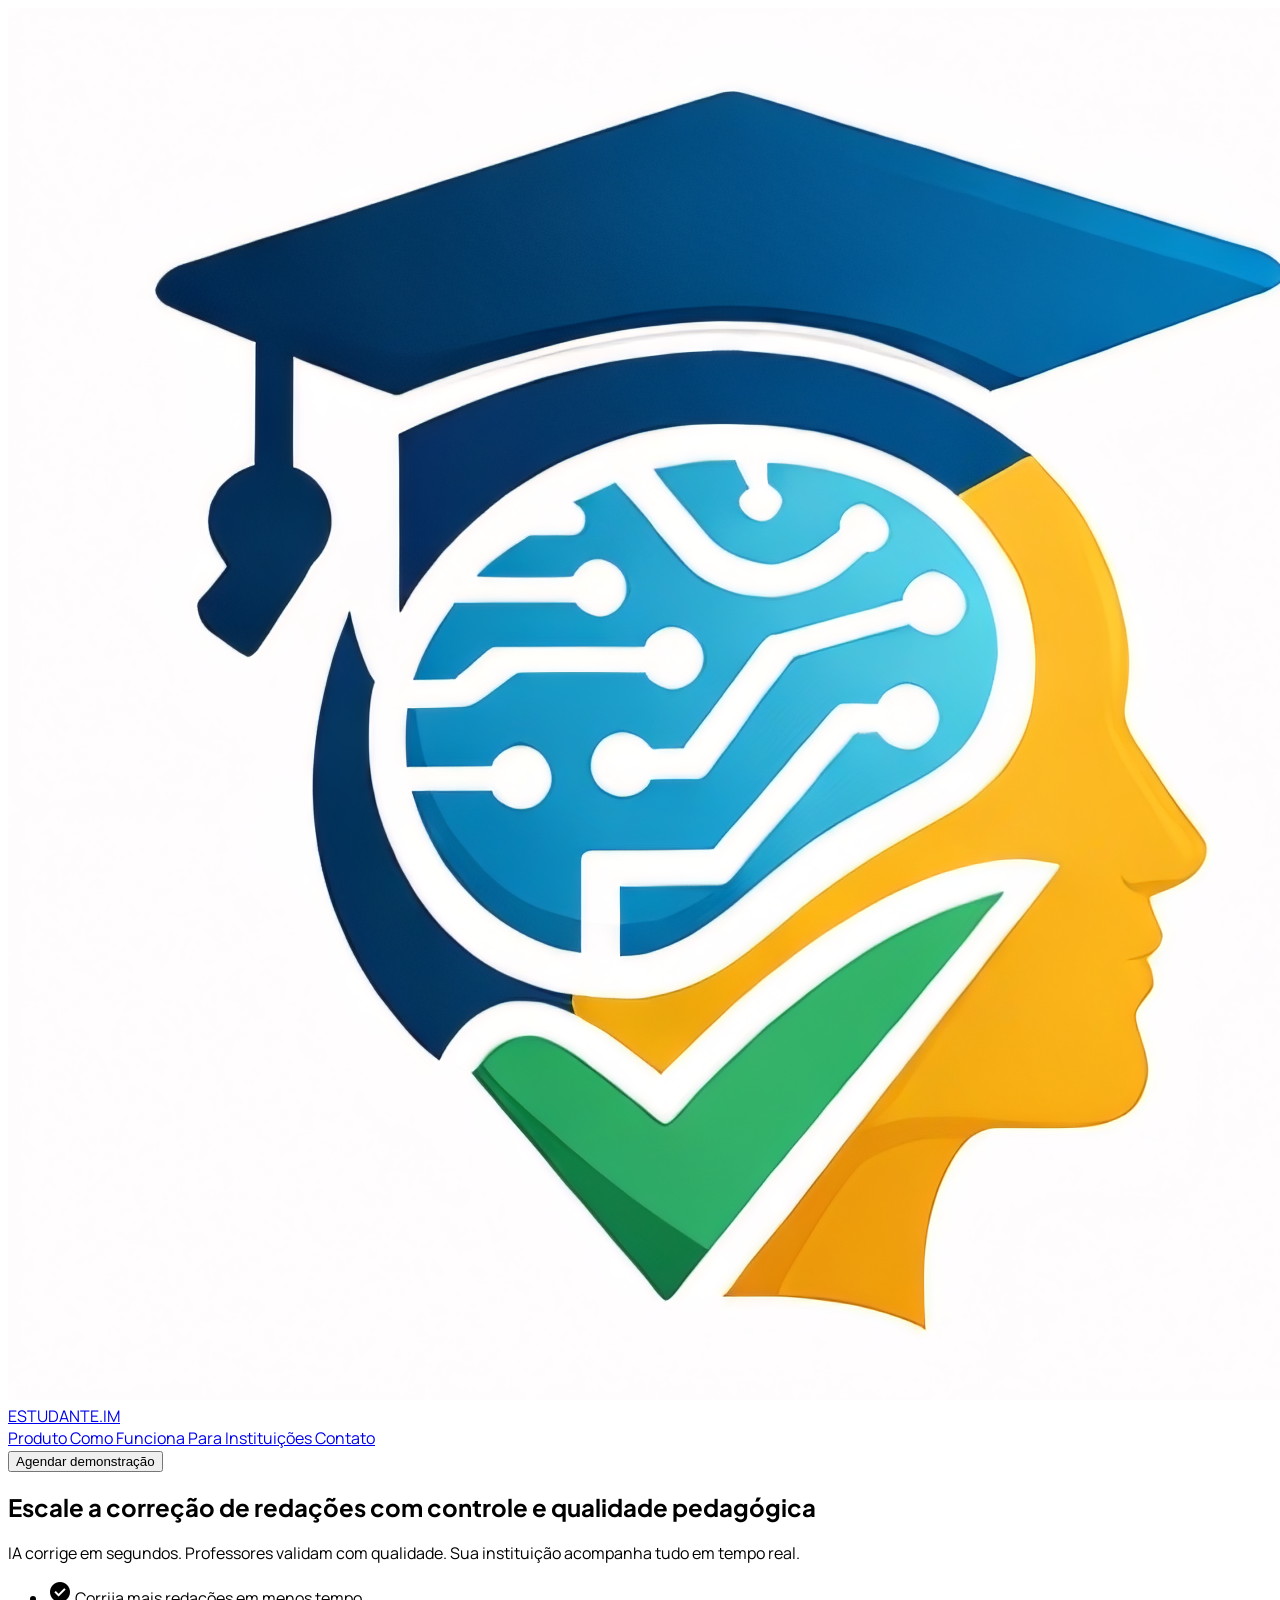
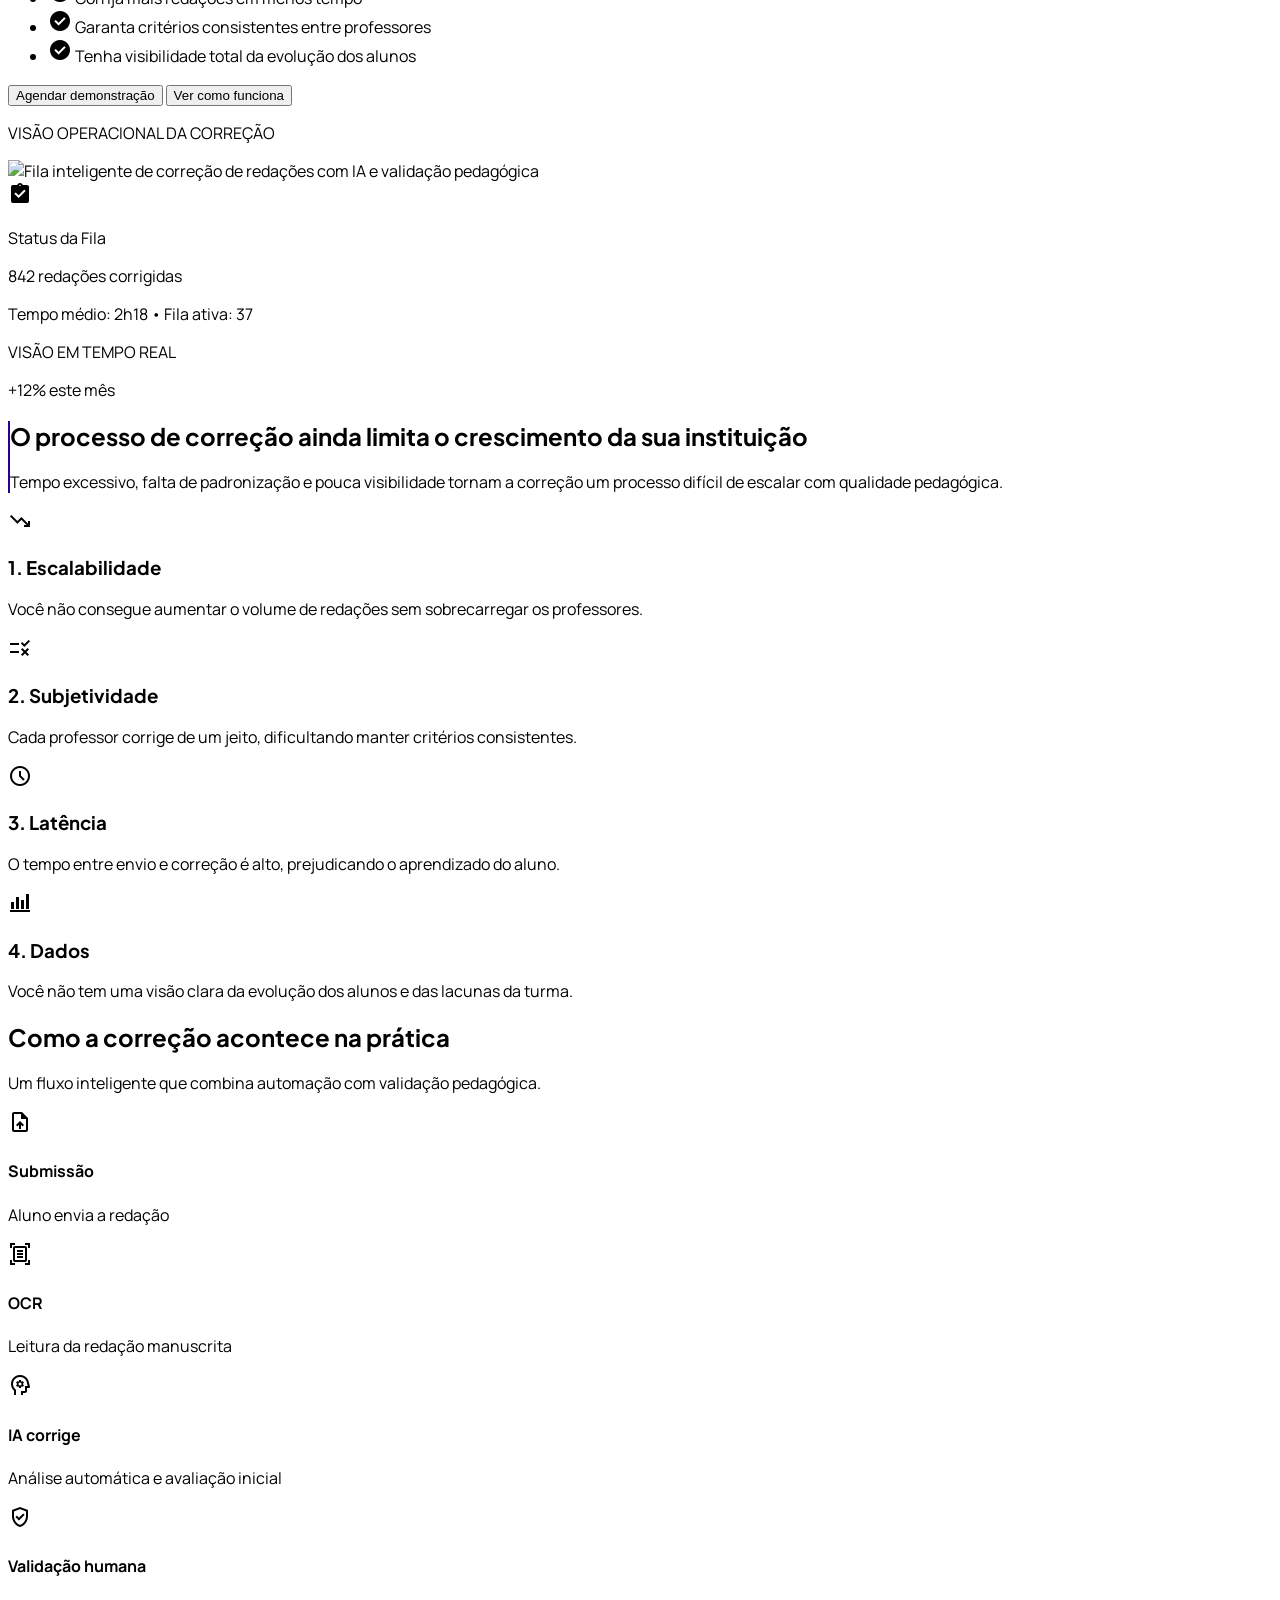
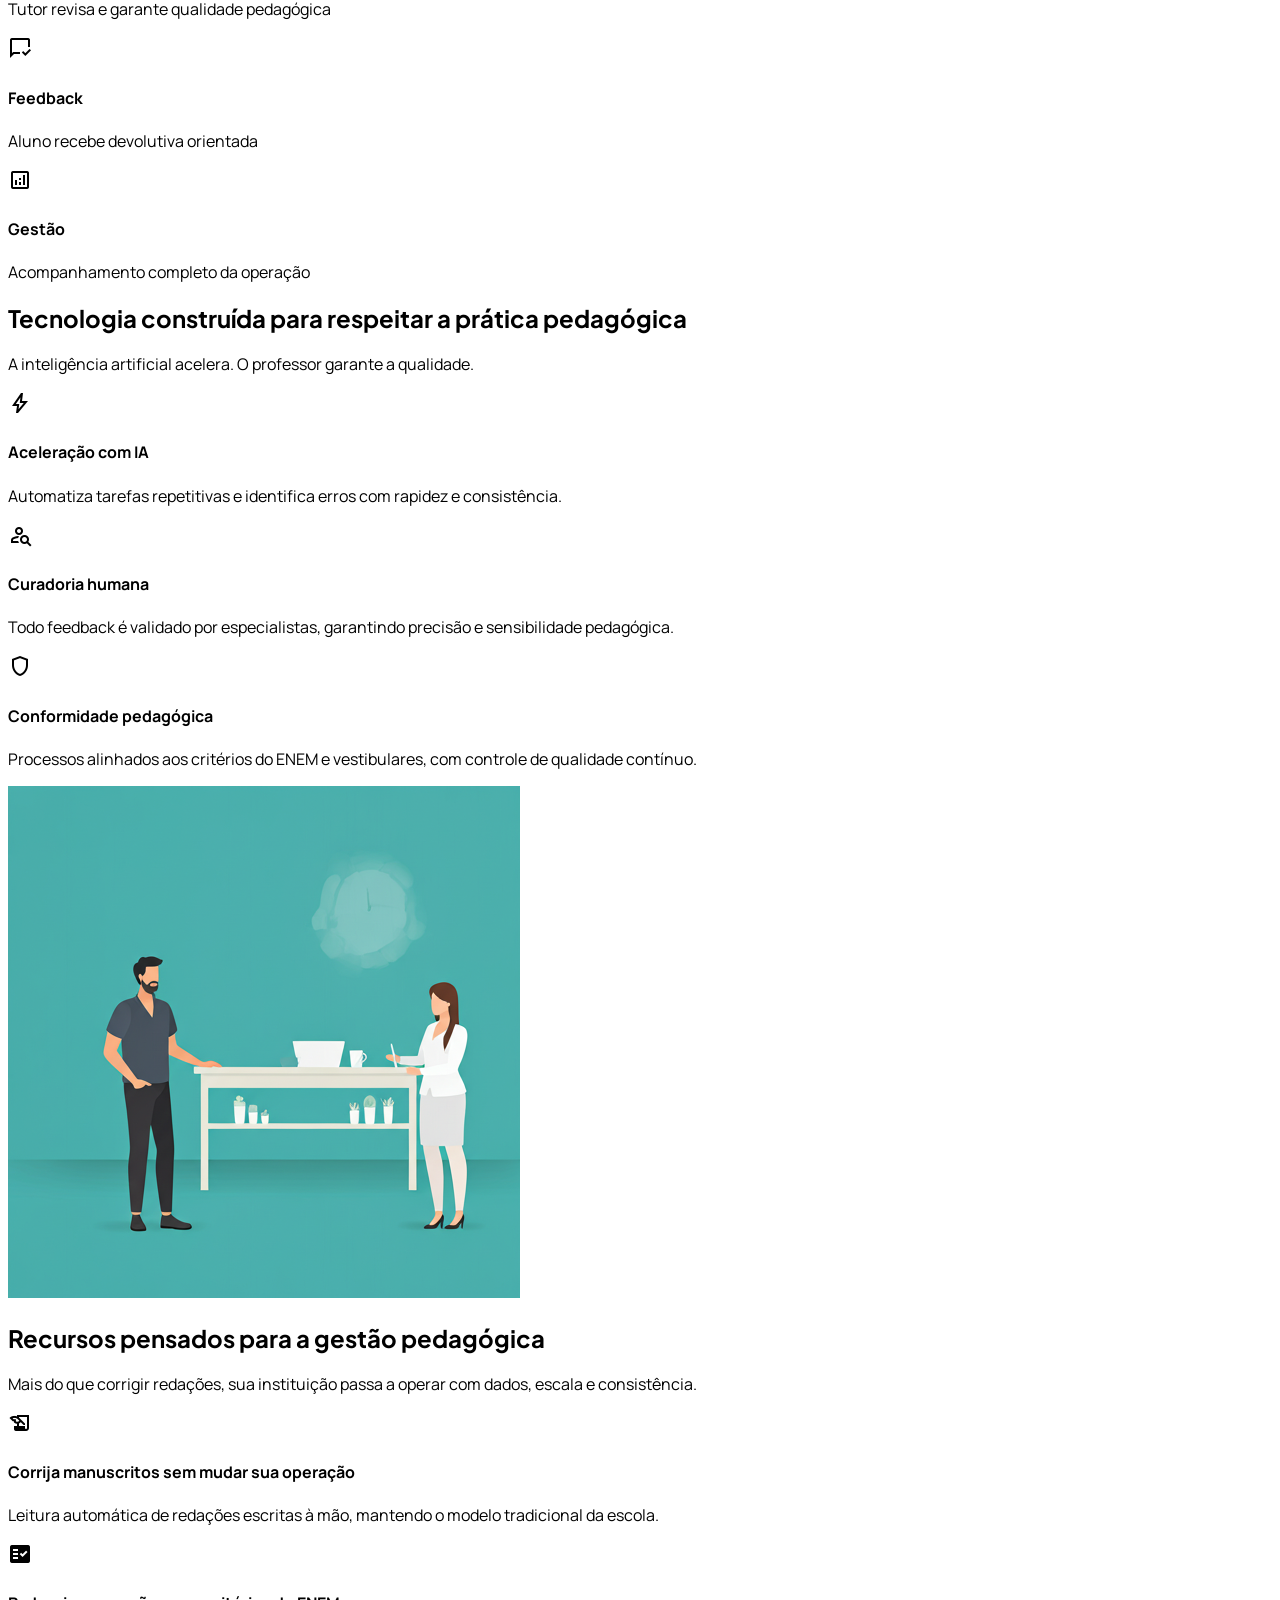
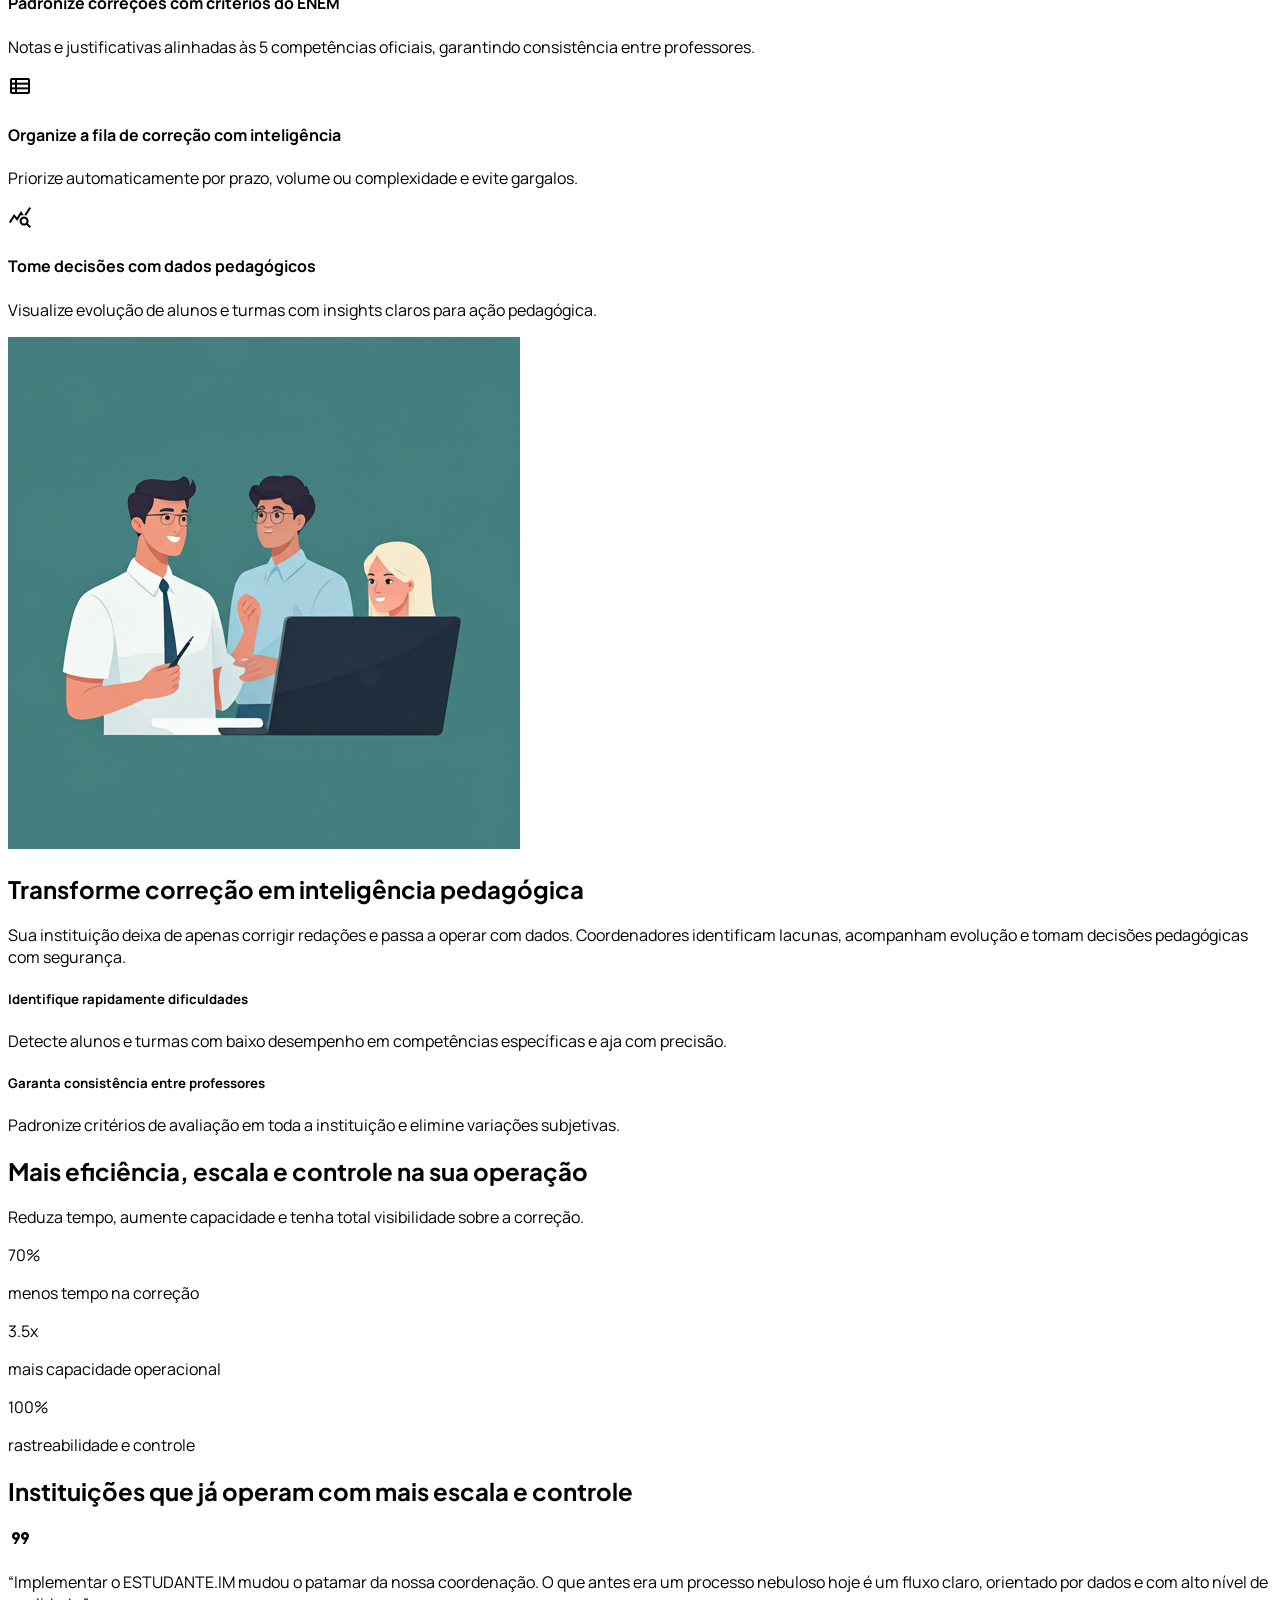
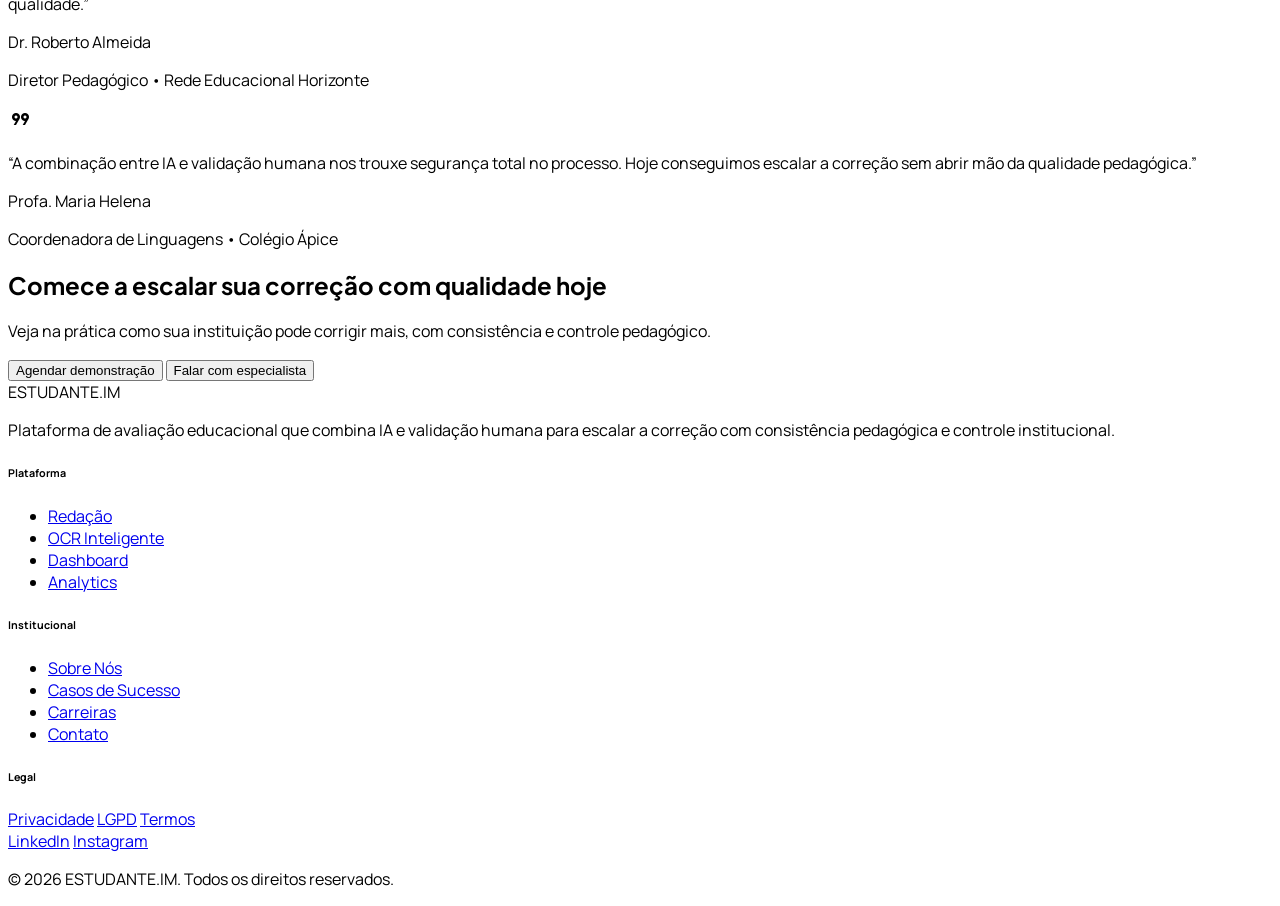
==== index.html @ f6f51cd7 "Initial" ====
<!DOCTYPE html>

<html class="scroll-smooth" lang="pt-BR"><head>
<meta charset="utf-8"/>
<meta content="width=device-width, initial-scale=1.0" name="viewport"/>
<title>ESTUDANTE.IM | Gestão Pedagógica e Correção de Redações</title>
<link href="https://fonts.googleapis.com" rel="preconnect"/>
<link crossorigin="" href="https://fonts.gstatic.com" rel="preconnect"/>
<link href="https://fonts.googleapis.com/css2?family=Plus+Jakarta+Sans:wght@700;800&amp;family=Manrope:wght@400;500;600&amp;family=Inter:wght@500;600&amp;display=swap" rel="stylesheet"/>
<link href="https://fonts.googleapis.com/css2?family=Material+Symbols+Outlined:wght,FILL@100..700,0..1&amp;display=swap" rel="stylesheet"/>
<link href="https://fonts.googleapis.com/css2?family=Material+Symbols+Outlined:wght,FILL@100..700,0..1&amp;display=swap" rel="stylesheet"/>
<script src="https://cdn.tailwindcss.com?plugins=forms,container-queries"></script>
<script id="tailwind-config">
      tailwind.config = {
        darkMode: "class",
        theme: {
          extend: {
            colors: {
              "on-tertiary-fixed": "#0d1a38",
              "surface-container-high": "#e7e8e9",
              "on-error-container": "#93000a",
              "surface-tint": "#5c47d0",
              "on-secondary-container": "#144f84",
              "surface-bright": "#f8f9fa",
              "surface-container-low": "#f3f4f5",
              "secondary-container": "#92c1fe",
              "on-tertiary-container": "#a1add2",
              "on-background": "#191c1d",
              "inverse-surface": "#2e3132",
              "error-container": "#ffdad6",
              "secondary-fixed-dim": "#a0c9ff",
              "surface-container": "#edeeef",
              "surface-dim": "#d9dadb",
              "primary": "#280091",
              "surface-container-highest": "#e1e3e4",
              "surface-variant": "#e1e3e4",
              "error": "#ba1a1a",
              "on-primary": "#ffffff",
              "tertiary-fixed-dim": "#bac6ec",
              "tertiary-fixed": "#dae2ff",
              "on-primary-fixed-variant": "#4329b7",
              "on-primary-container": "#aea3ff",
              "on-secondary": "#ffffff",
              "surface": "#f8f9fa",
              "tertiary": "#1f2b49",
              "secondary": "#2d6197",
              "on-tertiary-fixed-variant": "#3a4666",
              "outline": "#787585",
              "surface-container-lowest": "#ffffff",
              "primary-fixed": "#e5deff",
              "inverse-primary": "#c8bfff",
              "outline-variant": "#c9c4d6",
              "inverse-on-surface": "#f0f1f2",
              "tertiary-container": "#354160",
              "background": "#f8f9fa",
              "primary-container": "#3e22b2",
              "on-surface-variant": "#474554",
              "secondary-fixed": "#d2e4ff",
              "on-surface": "#191c1d",
              "on-error": "#ffffff",
              "on-tertiary": "#ffffff",
              "primary-fixed-dim": "#c8bfff",
              "on-primary-fixed": "#190064",
              "on-secondary-fixed-variant": "#07497d",
              "on-secondary-fixed": "#001c37"
            },
            fontFamily: {
              "headline": ["Plus Jakarta Sans"],
              "body": ["Manrope"],
              "label": ["Inter"]
            },
            borderRadius: {"DEFAULT": "0.125rem", "lg": "0.25rem", "xl": "0.5rem", "full": "0.75rem"},
          },
        },
      }
    </script>
<style>
        .material-symbols-outlined {
            font-variation-settings: 'FILL' 0, 'wght' 400, 'GRAD' 0, 'opsz' 24;
        }
        .glass-nav {
            backdrop-filter: blur(24px);
        }
        .asymmetric-border {
            border-left: 2px solid #280091;
        }
        body { font-family: 'Manrope', sans-serif; }
        h1, h2, h3 { font-family: 'Plus Jakarta Sans', sans-serif; }
        .label-text { font-family: 'Inter', sans-serif; }
    </style>
</head>
<body id="top" class="bg-surface text-on-surface selection:bg-primary-fixed selection:text-on-primary-fixed">
<!-- Top Navigation -->
<nav class="fixed top-0 w-full z-50 bg-white/80 dark:bg-slate-950/80 backdrop-blur-xl shadow-sm">

<div class="flex justify-between items-center w-full px-6 py-4 max-w-7xl mx-auto">

  <!-- BLOCO ESQUERDO -->
  <div class="flex items-center gap-12">

    <!-- LOGO -->
    <a href="#top" class="flex items-center gap-2.5 cursor-pointer">
      <img src="img/logo/logo-estudanteim-brain.png" 
           alt="Logo" 
           class="h-9 w-auto opacity-85">

      <span class="text-[17px] font-bold tracking-[-0.01em] text-primary">
        ESTUDANTE<span class="text-secondary">.IM</span>
      </span>
    </a>

    <!-- MENU -->
    <div class="hidden md:flex items-center gap-8">
<div class="hidden md:flex items-center gap-8">
<a class="text-slate-600 hover:text-primary relative transition-all duration-200 group" href="#produto">Produto
  <span class="absolute left-0 -bottom-1 h-[2px] w-0 bg-primary transition-all duration-300 group-hover:w-full"></span></a>

<a class="text-slate-600 hover:text-primary relative transition-all duration-200 group" href="#como-funciona">Como Funciona
    <span class="absolute left-0 -bottom-1 h-[2px] w-0 bg-primary transition-all duration-300 group-hover:w-full"></span></a>

<a class="text-slate-600 hover:text-primary relative transition-all duration-200 group" href="#gestao">Para Instituições
    <span class="absolute left-0 -bottom-1 h-[2px] w-0 bg-primary transition-all duration-300 group-hover:w-full"></span></a>

<a class="text-slate-600 hover:text-primary relative transition-all duration-200 group" href="#cta">Contato
    <span class="absolute left-0 -bottom-1 h-[2px] w-0 bg-primary transition-all duration-300 group-hover:w-full"></span></a>
</div>
<button class="bg-gradient-to-r from-primary to-primary-container text-on-primary px-5 py-2.5 rounded-xl font-semibold text-sm hover:opacity-90 transition-all active:scale-95 duration-150">
                Agendar demonstração
</button>
</div>
<div class="bg-slate-100 h-[1px] opacity-15"></div>
</nav>
<main class="pt-24">
<!-- Hero Section -->
<section class="max-w-7xl mx-auto px-6 py-16 md:py-24 grid lg:grid-cols-2 gap-16 items-center">
<div class="space-y-8">
<h1 class="text-5xl md:text-6xl font-extrabold text-primary leading-[1.1] tracking-tight">
                    Escale a correção de redações com controle e qualidade pedagógica
                </h1>
<p class="mt-6 text-lg md:text-xl text-on-surface-variant leading-relaxed max-w-xl">
                    IA corrige em segundos. Professores validam com qualidade. Sua instituição acompanha tudo em tempo real.
</p>
<ul class="space-y-4">
<li class="flex items-center gap-3">
<span class="material-symbols-outlined text-primary bg-primary-fixed p-1 rounded-lg" style="font-variation-settings: 'FILL' 1;">check_circle</span>
<span class="font-medium text-tertiary">Corrija mais redações em menos tempo</span>
</li>
<li class="flex items-center gap-3">
<span class="material-symbols-outlined text-primary bg-primary-fixed p-1 rounded-lg" style="font-variation-settings: 'FILL' 1;">check_circle</span>
<span class="font-medium text-tertiary">Garanta critérios consistentes entre professores</span>
</li>
<li class="flex items-center gap-3">
<span class="material-symbols-outlined text-primary bg-primary-fixed p-1 rounded-lg" style="font-variation-settings: 'FILL' 1;">check_circle</span>
<span class="font-medium text-tertiary">Tenha visibilidade total da evolução dos alunos</span>
</li>
</ul>
<div class="flex flex-wrap gap-4 pt-4">
<button class="bg-gradient-to-r from-primary to-primary-container text-on-primary px-5 py-2.5 rounded-xl font-bold text-sm shadow-lg hover:shadow-primary/20 transition-all">
                        Agendar demonstração
                    </button>
<button class="px-8 py-4 rounded-xl border-2 border-outline-variant/30 text-primary font-bold text-sm hover:bg-surface-container-low transition-all">
                        Ver como funciona
                    </button>
</div>
</div>
<div class="relative">

  <p class="text-xs font-bold text-primary uppercase tracking-widest mb-4">VISÃO OPERACIONAL DA CORREÇÃO</p>
  <div class="absolute -inset-4 bg-primary-fixed/30 rounded-[2rem] blur-3xl -z-10"></div>
  <div class="bg-surface-container-lowest rounded-2xl shadow-2xl border border-outline-variant/10 overflow-hidden">

<div class="absolute -inset-4 bg-primary-fixed/30 rounded-[2rem] blur-3xl -z-10"></div>
<div class="bg-surface-container-lowest rounded-2xl shadow-2xl border border-outline-variant/10 overflow-hidden">
<img 
  src="img/dash-queue.png" 
  alt="Fila inteligente de correção de redações com IA e validação pedagógica"
  class="w-full h-auto object-cover"
/>
<div class="p-6 bg-white border-t border-outline-variant/10 shadow-xl">
<div class="flex justify-between items-center">
<div class="flex gap-4">
<div class="h-10 w-10 rounded-full bg-secondary-container/30 flex items-center justify-center">
<span class="material-symbols-outlined text-secondary" style="font-variation-settings: 'FILL' 1;">assignment_turned_in</span>
</div>
<div>
<p class="text-xs font-bold text-outline uppercase tracking-wider">Status da Fila</p>
<p class="text-2xl font-extrabold text-primary">
  842 redações corrigidas
</p>
<p class="text-sm text-on-surface-variant">
  Tempo médio: 2h18 • Fila ativa: 37
</p>
<p class="text-sm font-semibold text-primary uppercase tracking-wider mb-2">
  VISÃO EM TEMPO REAL
</p>
</div>
</div>
<div class="text-right">
<span class="inline-flex items-center px-3 py-1 rounded-full bg-primary-fixed text-primary text-sm font-bold">
                                    +12% este mês
                                </span>
</div>
</div>
</div>
</div>
</div>
</section>
<!-- Problem Section -->
<section class="bg-surface-container-low py-24">
<div class="max-w-7xl mx-auto px-6">
<div class="grid lg:grid-cols-2 gap-16 items-start">


<!-- BLOCO DE TEXTO -->
<div class="asymmetric-border pl-8 py-2 max-w-xl">

  <h2 class="text-4xl md:text-5xl font-extrabold text-tertiary leading-[1.1] tracking-tight">
    O processo de correção ainda limita o crescimento da sua instituição
  </h2>

  <p class="mt-6 text-lg md:text-xl text-on-surface-variant leading-relaxed max-w-lg">
    <span class="font-semibold text-tertiary">
      Tempo excessivo, falta de padronização e pouca visibilidade
    </span>
    tornam a correção um processo difícil de escalar com qualidade pedagógica.
  </p>

</div>

<!-- GRID DE PROBLEMAS -->
<div class="grid sm:grid-cols-2 gap-8 md:gap-10 mt-10">

  <!-- CARD 1 -->
  <div class="group p-4 rounded-xl space-y-3 transition-all duration-200 hover:translate-y-[-2px] hover:bg-surface-container-high cursor-default">
    <span class="material-symbols-outlined text-error text-2xl transition-colors duration-200 group-hover:text-primary">
      trending_down
    </span>
    <h3 class="font-bold text-xl text-tertiary transition-colors duration-200 group-hover:text-primary">
      1. Escalabilidade
    </h3>
    <p class="text-on-surface-variant leading-relaxed">
      Você não consegue aumentar o volume de redações sem sobrecarregar os professores.
    </p>
  </div>

  <!-- CARD 2 -->
  <div class="group p-4 rounded-xl space-y-3 transition-all duration-200 hover:translate-y-[-2px] hover:bg-surface-container-high cursor-default">
    <span class="material-symbols-outlined text-error text-2xl transition-colors duration-200 group-hover:text-primary">
      rule
    </span>
    <h3 class="font-bold text-xl text-tertiary transition-colors duration-200 group-hover:text-primary">
      2. Subjetividade
    </h3>
    <p class="text-on-surface-variant leading-relaxed">
      Cada professor corrige de um jeito, dificultando manter critérios consistentes.
    </p>
  </div>

  <!-- CARD 3 -->
  <div class="group p-4 rounded-xl space-y-3 transition-all duration-200 hover:translate-y-[-2px] hover:bg-surface-container-high cursor-default">
    <span class="material-symbols-outlined text-error text-2xl transition-colors duration-200 group-hover:text-primary">
      schedule
    </span>
    <h3 class="font-bold text-xl text-tertiary transition-colors duration-200 group-hover:text-primary">
      3. Latência
    </h3>
    <p class="text-on-surface-variant leading-relaxed">
      O tempo entre envio e correção é alto, prejudicando o aprendizado do aluno.
    </p>
  </div>

  <!-- CARD 4 -->
  <div class="group p-4 rounded-xl space-y-3 transition-all duration-200 hover:translate-y-[-2px] hover:bg-surface-container-high cursor-default">
    <span class="material-symbols-outlined text-error text-2xl transition-colors duration-200 group-hover:text-primary">
      bar_chart_4_bars
    </span>
    <h3 class="font-bold text-xl text-tertiary transition-colors duration-200 group-hover:text-primary">
      4. Dados
    </h3>
    <p class="text-on-surface-variant leading-relaxed">
      Você não tem uma visão clara da evolução dos alunos e das lacunas da turma.
    </p>
  </div>

</div>
</div>
</div>
</section>
<section id="como-funciona" class="scroll-mt-28 py-24 max-w-7xl mx-auto px-6">

  <!-- HEADER -->
  <div class="text-center mb-20 max-w-2xl mx-auto">
    <h2 class="text-4xl md:text-5xl font-extrabold text-tertiary leading-tight">
      Como a correção acontece na prática
    </h2>

    <p class="mt-4 text-lg text-on-surface-variant">
      Um fluxo inteligente que combina automação com validação pedagógica.
    </p>

    <div class="w-20 h-1 bg-primary mx-auto rounded-full mt-6"></div>
  </div>

  <!-- PROCESS FLOW -->
  <div class="grid md:grid-cols-3 lg:grid-cols-6 gap-10">

    <!-- STEP 1 -->
    <div class="text-center group">
      <div class="w-16 h-16 bg-surface-container-highest rounded-2xl flex items-center justify-center mx-auto mb-5 transition-all duration-300 group-hover:bg-primary group-hover:text-white">
        <span class="material-symbols-outlined text-3xl">upload_file</span>
      </div>
      <h4 class="font-semibold text-tertiary mb-1">Submissão</h4>
      <p class="text-sm text-on-surface-variant">Aluno envia a redação</p>
    </div>

    <!-- STEP 2 -->
    <div class="text-center group">
      <div class="w-16 h-16 bg-surface-container-highest rounded-2xl flex items-center justify-center mx-auto mb-5 transition-all duration-300 group-hover:bg-primary group-hover:text-white">
        <span class="material-symbols-outlined text-3xl">document_scanner</span>
      </div>
      <h4 class="font-semibold text-tertiary mb-1">OCR</h4>
      <p class="text-sm text-on-surface-variant">Leitura da redação manuscrita</p>
    </div>

    <!-- STEP 3 (IA) -->
    <div class="text-center group">
      <div class="w-16 h-16 bg-primary/10 text-primary rounded-2xl flex items-center justify-center mx-auto mb-5">
        <span class="material-symbols-outlined text-3xl">psychology</span>
      </div>
      <h4 class="font-semibold text-primary mb-1">IA corrige</h4>
      <p class="text-sm text-on-surface-variant">Análise automática e avaliação inicial</p>
    </div>

    <!-- STEP 4 (HUMANO - DIFERENCIAL) -->
    <div class="text-center group">
      <div class="w-16 h-16 bg-primary text-white rounded-2xl flex items-center justify-center mx-auto mb-5 shadow-md">
        <span class="material-symbols-outlined text-3xl">verified_user</span>
      </div>
      <h4 class="font-semibold text-tertiary mb-1">Validação humana</h4>
      <p class="text-sm text-on-surface-variant">Tutor revisa e garante qualidade pedagógica</p>
    </div>

    <!-- STEP 5 -->
    <div class="text-center group">
      <div class="w-16 h-16 bg-surface-container-highest rounded-2xl flex items-center justify-center mx-auto mb-5 transition-all duration-300 group-hover:bg-primary group-hover:text-white">
        <span class="material-symbols-outlined text-3xl">mark_chat_read</span>
      </div>
      <h4 class="font-semibold text-tertiary mb-1">Feedback</h4>
      <p class="text-sm text-on-surface-variant">Aluno recebe devolutiva orientada</p>
    </div>

    <!-- STEP 6 -->
    <div class="text-center group">
      <div class="w-16 h-16 bg-surface-container-highest rounded-2xl flex items-center justify-center mx-auto mb-5 transition-all duration-300 group-hover:bg-primary group-hover:text-white">
        <span class="material-symbols-outlined text-3xl">analytics</span>
      </div>
      <h4 class="font-semibold text-tertiary mb-1">Gestão</h4>
      <p class="text-sm text-on-surface-variant">Acompanhamento completo da operação</p>
    </div>

  </div>

</section>


<section class="bg-tertiary py-24 text-on-primary">

  <div class="max-w-7xl mx-auto px-6 flex flex-col md:flex-row gap-16 items-center">

    <!-- TEXTO -->
    <div class="flex-1 max-w-xl">

      <h2 class="text-4xl md:text-5xl font-extrabold leading-tight">
        Tecnologia construída para respeitar a prática pedagógica
      </h2>

      <p class="mt-4 text-lg text-tertiary-fixed-dim">
        A inteligência artificial acelera. O professor garante a qualidade.
      </p>

      <div class="space-y-8 mt-10">

        <!-- PILAR 1 -->
        <div class="flex gap-4 group">
          <div class="w-12 h-12 bg-primary-container rounded-xl flex items-center justify-center transition-all duration-300 group-hover:bg-primary group-hover:text-white">
            <span class="material-symbols-outlined text-primary-fixed">bolt</span>
          </div>
          <div>
            <h4 class="text-lg font-semibold mb-1">Aceleração com IA</h4>
            <p class="text-tertiary-fixed-dim">
              Automatiza tarefas repetitivas e identifica erros com rapidez e consistência.
            </p>
          </div>
        </div>

        <!-- PILAR 2 -->
        <div class="flex gap-4 group">
          <div class="w-12 h-12 bg-primary-container rounded-xl flex items-center justify-center transition-all duration-300 group-hover:bg-primary group-hover:text-white">
            <span class="material-symbols-outlined text-primary-fixed">person_search</span>
          </div>
          <div>
            <h4 class="text-lg font-semibold mb-1">Curadoria humana</h4>
            <p class="text-tertiary-fixed-dim">
              Todo feedback é validado por especialistas, garantindo precisão e sensibilidade pedagógica.
            </p>
          </div>
        </div>

        <!-- PILAR 3 -->
        <div class="flex gap-4 group">
          <div class="w-12 h-12 bg-primary-container rounded-xl flex items-center justify-center transition-all duration-300 group-hover:bg-primary group-hover:text-white">
            <span class="material-symbols-outlined text-primary-fixed">shield</span>
          </div>
          <div>
            <h4 class="text-lg font-semibold mb-1">Conformidade pedagógica</h4>
            <p class="text-tertiary-fixed-dim">
              Processos alinhados aos critérios do ENEM e vestibulares, com controle de qualidade contínuo.
            </p>
          </div>
        </div>

      </div>

    </div>

    <!-- IMAGEM -->
    <div class="flex-1 w-full max-w-md">
      <div class="aspect-square bg-gradient-to-br from-primary-container to-tertiary-container rounded-3xl p-1 shadow-2xl overflow-hidden">
        <img 
          src="/img/people.png"
          class="rounded-[1.5rem] shadow-xl grayscale hover:grayscale-0 transition-all duration-500"
          alt="Equipe pedagógica analisando resultados"
        />
      </div>
    </div>

  </div>

</section>

<section id="produto" class="scroll-mt-28 py-24 bg-surface">
  <div class="max-w-7xl mx-auto px-6">

    <!-- HEADER -->
    <div class="text-center mb-20 max-w-2xl mx-auto">
      <h2 class="text-4xl md:text-5xl font-extrabold text-tertiary leading-tight">
        Recursos pensados para a gestão pedagógica
      </h2>
      <p class="mt-4 text-lg text-on-surface-variant">
        Mais do que corrigir redações, sua instituição passa a operar com dados, escala e consistência.
      </p>
    </div>

    <!-- GRID -->
    <div class="grid md:grid-cols-12 grid-rows-2 gap-6 md:h-[620px]">

      <!-- FEATURE 1 -->
      <div class="md:col-span-4 bg-surface-container-lowest p-8 rounded-3xl border border-outline-variant/10 flex flex-col justify-between shadow-sm hover:shadow-md hover:-translate-y-1 transition-all duration-300">

        <div>
          <span class="material-symbols-outlined text-primary text-4xl mb-4" style="font-variation-settings: 'FILL' 1;">
            history_edu
          </span>

          <h4 class="text-xl font-bold text-tertiary mb-3">
            Corrija manuscritos sem mudar sua operação
          </h4>

          <p class="text-on-surface-variant">
            Leitura automática de redações escritas à mão, mantendo o modelo tradicional da escola.
          </p>
        </div>

      </div>

      <!-- FEATURE 2 -->
      <div class="md:col-span-8 bg-surface-container-lowest p-8 rounded-3xl border border-outline-variant/10 flex flex-col md:flex-row gap-8 items-center shadow-sm hover:shadow-md hover:-translate-y-1 transition-all duration-300">

        <div class="flex-1">
          <span class="material-symbols-outlined text-primary text-4xl mb-4" style="font-variation-settings: 'FILL' 1;">
            fact_check
          </span>

          <h4 class="text-xl font-bold text-tertiary mb-3">
            Padronize correções com critérios do ENEM
          </h4>

          <p class="text-on-surface-variant">
            Notas e justificativas alinhadas às 5 competências oficiais, garantindo consistência entre professores.
          </p>
        </div>

        <!-- MINI VISUAL -->
        <div class="flex-1 w-full bg-surface-container-low rounded-xl p-4">
          <div class="space-y-3">
            <div class="h-2 w-full bg-primary/20 rounded-full overflow-hidden">
              <div class="h-full w-[85%] bg-primary"></div>
            </div>
            <div class="h-2 w-full bg-primary/20 rounded-full overflow-hidden">
              <div class="h-full w-[70%] bg-primary"></div>
            </div>
            <div class="h-2 w-full bg-primary/20 rounded-full overflow-hidden">
              <div class="h-full w-[95%] bg-primary"></div>
            </div>
          </div>
        </div>

      </div>

      <!-- FEATURE 3 -->
      <div class="md:col-span-6 bg-surface-container-lowest p-8 rounded-3xl border border-outline-variant/10 shadow-sm hover:shadow-md hover:-translate-y-1 transition-all duration-300 flex gap-6 items-center">

        <div class="w-16 h-16 bg-primary-fixed rounded-2xl flex items-center justify-center flex-shrink-0">
          <span class="material-symbols-outlined text-primary text-3xl">view_list</span>
        </div>

        <div>
          <h4 class="text-xl font-bold text-tertiary mb-2">
            Organize a fila de correção com inteligência
          </h4>

          <p class="text-on-surface-variant">
            Priorize automaticamente por prazo, volume ou complexidade e evite gargalos.
          </p>
        </div>

      </div>

      <!-- FEATURE 4 -->
      <div class="md:col-span-6 bg-surface-container-lowest p-8 rounded-3xl border border-outline-variant/10 shadow-sm hover:shadow-md hover:-translate-y-1 transition-all duration-300 flex gap-6 items-center">

        <div class="w-16 h-16 bg-secondary-fixed rounded-2xl flex items-center justify-center flex-shrink-0">
          <span class="material-symbols-outlined text-secondary text-3xl">query_stats</span>
        </div>

        <div>
          <h4 class="text-xl font-bold text-tertiary mb-2">
            Tome decisões com dados pedagógicos
          </h4>

          <p class="text-on-surface-variant">
            Visualize evolução de alunos e turmas com insights claros para ação pedagógica.
          </p>
        </div>

      </div>

    </div>

  </div>
</section>


<section id="gestao" class="scroll-mt-28 py-24 bg-surface-container-low">

  <div class="max-w-7xl mx-auto px-6 grid lg:grid-cols-2 gap-16 items-center">

    <!-- IMAGEM -->
    <div>
      <img 
        src="/img/teacher.png"
        class="rounded-[2.5rem] shadow-xl grayscale hover:grayscale-0 transition-all duration-500"
        alt="Equipe pedagógica analisando dados"
      />
    </div>

    <!-- TEXTO -->
    <div class="space-y-8 max-w-xl">

      <h2 class="text-4xl md:text-5xl font-extrabold text-tertiary leading-tight">
        Transforme correção em 
        <span class="text-primary">inteligência pedagógica</span>
      </h2>

      <p class="text-lg text-on-surface-variant leading-relaxed">
        Sua instituição deixa de apenas corrigir redações e passa a operar com dados.
        Coordenadores identificam lacunas, acompanham evolução e tomam decisões pedagógicas com segurança.
      </p>

      <!-- CARDS -->
      <div class="grid sm:grid-cols-2 gap-6 pt-4">

        <!-- CARD 1 -->
        <div class="bg-surface-container-lowest p-6 rounded-2xl border-l-4 border-primary shadow-sm hover:shadow-md hover:-translate-y-1 transition-all duration-300">
          <h5 class="font-semibold text-tertiary mb-2">
            Identifique rapidamente dificuldades
          </h5>
          <p class="text-sm text-on-surface-variant">
            Detecte alunos e turmas com baixo desempenho em competências específicas e aja com precisão.
          </p>
        </div>

        <!-- CARD 2 -->
        <div class="bg-surface-container-lowest p-6 rounded-2xl border-l-4 border-primary shadow-sm hover:shadow-md hover:-translate-y-1 transition-all duration-300">
          <h5 class="font-semibold text-tertiary mb-2">
            Garanta consistência entre professores
          </h5>
          <p class="text-sm text-on-surface-variant">
            Padronize critérios de avaliação em toda a instituição e elimine variações subjetivas.
          </p>
        </div>
      </div>
    </div>
  </div>
</section>


<section id="resultados" class="scroll-mt-28 py-24 bg-primary text-on-primary text-center">

  <div class="max-w-5xl mx-auto px-6">

    <!-- HEADER -->
    <div class="mb-16 max-w-2xl mx-auto">
      <h2 class="text-4xl md:text-5xl font-extrabold leading-tight">
        Mais eficiência, escala e controle na sua operação
      </h2>

      <p class="mt-4 text-primary-fixed-dim text-lg">
        Reduza tempo, aumente capacidade e tenha total visibilidade sobre a correção.
      </p>
    </div>

    <!-- METRICS -->
    <div class="grid md:grid-cols-3 gap-12">

      <!-- METRIC 1 -->
      <div class="space-y-3 hover:scale-105 transition-transform duration-300">
        <div class="text-5xl md:text-6xl font-extrabold text-primary-fixed">
          70%
        </div>
        <p class="text-primary-fixed-dim font-medium uppercase tracking-widest text-sm">
          menos tempo na correção
        </p>
      </div>

      <!-- METRIC 2 -->
      <div class="space-y-3 hover:scale-105 transition-transform duration-300">
        <div class="text-5xl md:text-6xl font-extrabold text-primary-fixed">
          3.5x
        </div>
        <p class="text-primary-fixed-dim font-medium uppercase tracking-widest text-sm">
          mais capacidade operacional
        </p>
      </div>

      <!-- METRIC 3 -->
      <div class="space-y-3 hover:scale-105 transition-transform duration-300">
        <div class="text-5xl md:text-6xl font-extrabold text-primary-fixed">
          100%
        </div>
        <p class="text-primary-fixed-dim font-medium uppercase tracking-widest text-sm">
          rastreabilidade e controle
        </p>
      </div>

    </div>

  </div>

</section>


<section id="prova-social" class="scroll-mt-28 py-24 bg-surface overflow-hidden">

  <div class="max-w-7xl mx-auto px-6">

    <!-- HEADER -->
    <div class="mb-16 max-w-2xl">
      <h2 class="text-4xl md:text-5xl font-extrabold text-tertiary leading-tight">
        Instituições que já operam com mais escala e controle
      </h2>
    </div>

    <!-- TESTIMONIALS -->
    <div class="grid md:grid-cols-2 gap-8">

      <!-- TESTIMONIAL 1 -->
      <div class="bg-surface-container-low p-10 rounded-3xl relative shadow-sm hover:shadow-lg hover:-translate-y-1 transition-all duration-300">

        <span class="material-symbols-outlined absolute top-8 right-8 text-6xl text-primary/10">
          format_quote
        </span>

        <p class="text-xl text-tertiary mb-8 font-medium leading-relaxed">
          “Implementar o ESTUDANTE.IM mudou o patamar da nossa coordenação. 
          O que antes era um processo nebuloso hoje é um fluxo claro, orientado por dados e com alto nível de qualidade.”
        </p>

        <div>
          <p class="font-semibold text-tertiary">Dr. Roberto Almeida</p>
          <p class="text-sm text-on-surface-variant">
            Diretor Pedagógico • Rede Educacional Horizonte
          </p>
        </div>

      </div>

      <!-- TESTIMONIAL 2 -->
      <div class="bg-surface-container-low p-10 rounded-3xl relative shadow-sm hover:shadow-lg hover:-translate-y-1 transition-all duration-300">

        <span class="material-symbols-outlined absolute top-8 right-8 text-6xl text-primary/10">
          format_quote
        </span>

        <p class="text-xl text-tertiary mb-8 font-medium leading-relaxed">
          “A combinação entre IA e validação humana nos trouxe segurança total no processo. 
          Hoje conseguimos escalar a correção sem abrir mão da qualidade pedagógica.”
        </p>

        <div>
          <p class="font-semibold text-tertiary">Profa. Maria Helena</p>
          <p class="text-sm text-on-surface-variant">
            Coordenadora de Linguagens • Colégio Ápice
          </p>
        </div>

      </div>

    </div>

  </div>

</section>

<section id="cta" class="scroll-mt-28 py-24 max-w-7xl mx-auto px-6 mb-24">

  <div class="bg-gradient-to-br from-tertiary to-primary-container rounded-[3rem] p-12 md:p-20 text-center text-white relative overflow-hidden shadow-2xl">

    <!-- BACKGROUND EFFECT -->
    <div class="absolute -top-24 -left-24 w-64 h-64 bg-primary/20 rounded-full blur-3xl"></div>
    <div class="absolute -bottom-24 -right-24 w-64 h-64 bg-secondary/20 rounded-full blur-3xl"></div>

    <!-- CONTENT -->
    <div class="relative z-10 max-w-3xl mx-auto">

      <h2 class="text-4xl md:text-5xl font-extrabold leading-tight mb-6">
        Comece a escalar sua correção com qualidade hoje
      </h2>

      <p class="text-lg md:text-xl text-tertiary-fixed-dim mb-10">
        Veja na prática como sua instituição pode corrigir mais, com consistência e controle pedagógico.
      </p>

      <!-- CTA BUTTONS -->
      <div class="flex flex-col sm:flex-row gap-6 justify-center">

        <!-- PRIMARY CTA -->
        <button class="bg-primary-fixed text-on-primary-fixed px-6 py-3 rounded-2xl font-semibold text-base hover:bg-white hover:scale-105 transition-all duration-300 shadow-lg">
          Agendar demonstração
        </button>

        <!-- SECONDARY CTA -->
        <button class="bg-transparent border-2 border-primary-fixed text-primary-fixed px-6 py-3 rounded-2xl font-semibold text-base hover:bg-primary-fixed/10 transition-all duration-300">
          Falar com especialista
        </button>

      </div>

    </div>

  </div>

</section>




</main>
<!-- Footer -->
<footer class="bg-surface w-full pt-16 pb-8 border-t border-outline-variant/20">
<div class="grid grid-cols-1 md:grid-cols-4 gap-12 px-8 max-w-7xl mx-auto">
<div class="space-y-6">
<div class="text-lg font-black text-tertiary">ESTUDANTE.IM</div>
<p class="text-sm text-on-surface-variant">
    Plataforma de avaliação educacional que combina IA e validação humana para escalar a correção com consistência pedagógica e controle institucional.
</p>
</div>
<div>
<h6 class="text-xs font-bold uppercase tracking-wide text-on-surface-variant mb-6">Plataforma</h6>
<ul class="space-y-4 text-sm">
<li><a class="text-sm text-on-surface-variant hover:text-primary transition-colors" href="#">Redação</a></li>
<li><a class="text-sm text-on-surface-variant hover:text-primary transition-colors" href="#">OCR Inteligente</a></li>
<li><a class="text-sm text-on-surface-variant hover:text-primary transition-colors" href="#">Dashboard</a></li>
<li><a class="text-sm text-on-surface-variant hover:text-primary transition-colors" href="#">Analytics</a></li>
</ul>
</div>
<div>
<h6 class="text-xs font-bold uppercase tracking-wide text-on-surface-variant mb-6">Institucional</h6>
<ul class="space-y-4 text-sm">
<li><a class="text-sm text-on-surface-variant hover:text-primary transition-colors" href="#">Sobre Nós</a></li>
<li><a class="text-sm text-on-surface-variant hover:text-primary transition-colors" href="#">Casos de Sucesso</a></li>
<li><a class="text-sm text-on-surface-variant hover:text-primary transition-colors" href="#">Carreiras</a></li>
<li><a class="text-sm text-on-surface-variant hover:text-primary transition-colors" href="#">Contato</a></li>
</ul>
</div>
<div>
<h6 class="text-xs font-bold uppercase tracking-wide text-on-surface-variant mb-6">Legal</h6>
<div class="flex flex-wrap gap-4">
<a class="text-sm text-on-surface-variant hover:text-primary transition-colors" href="#">Privacidade</a>
<a class="text-sm text-on-surface-variant hover:text-primary transition-colors" href="#">LGPD</a>
<a class="text-sm text-on-surface-variant hover:text-primary transition-colors" href="#">Termos</a>
</div>
<div class="mt-8 flex gap-6">
  <a class="text-sm text-on-surface-variant hover:text-primary transition-colors" href="#">LinkedIn</a>
  <a class="text-sm text-on-surface-variant hover:text-primary transition-colors" href="https://www.instagram.com/estudante.im/" target="_blank">Instagram</a>
</div>
</div>
</div>
<div class="max-w-7xl mx-auto px-8 mt-16 pt-8 border-t border-outline-variant/20">
<p class="text-center text-xs text-on-surface-variant/70 tracking-wide">
                © 2026 ESTUDANTE.IM. Todos os direitos reservados.
            </p>
</div>
</footer>

</body></html>
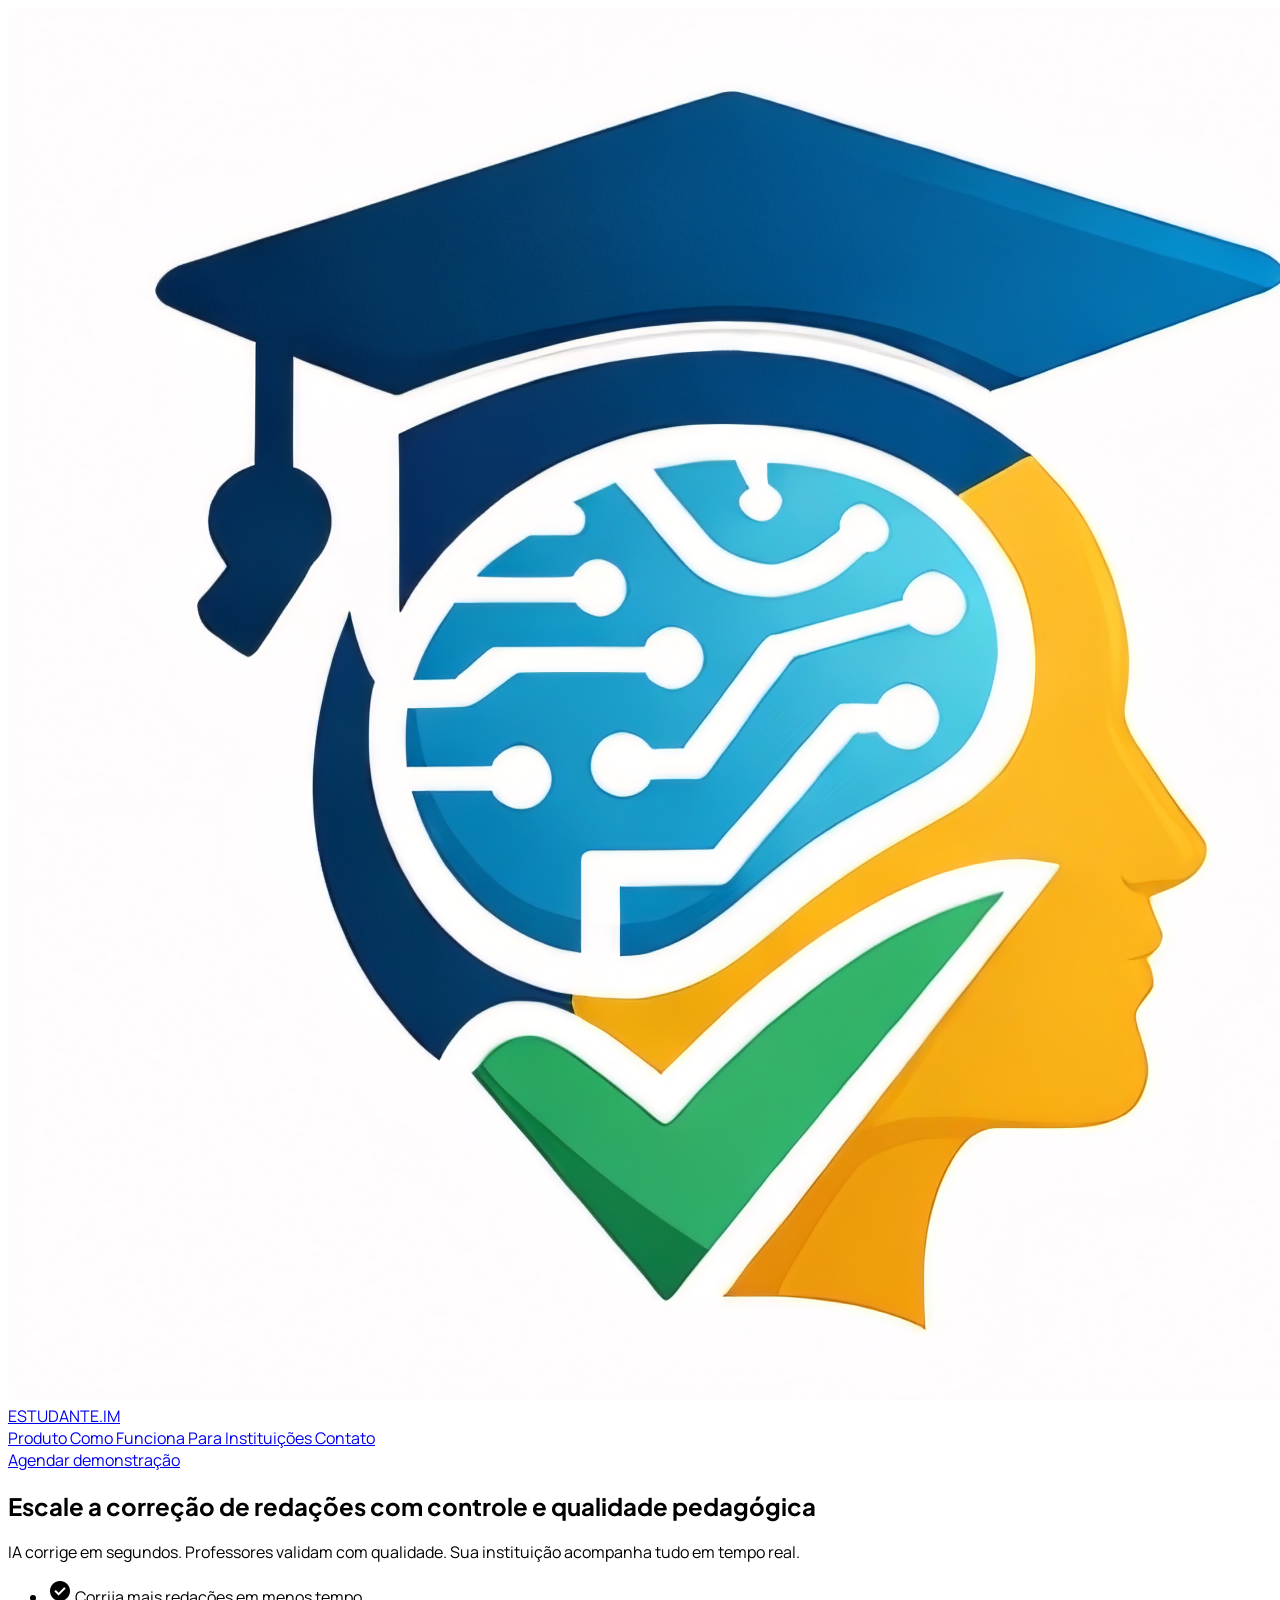
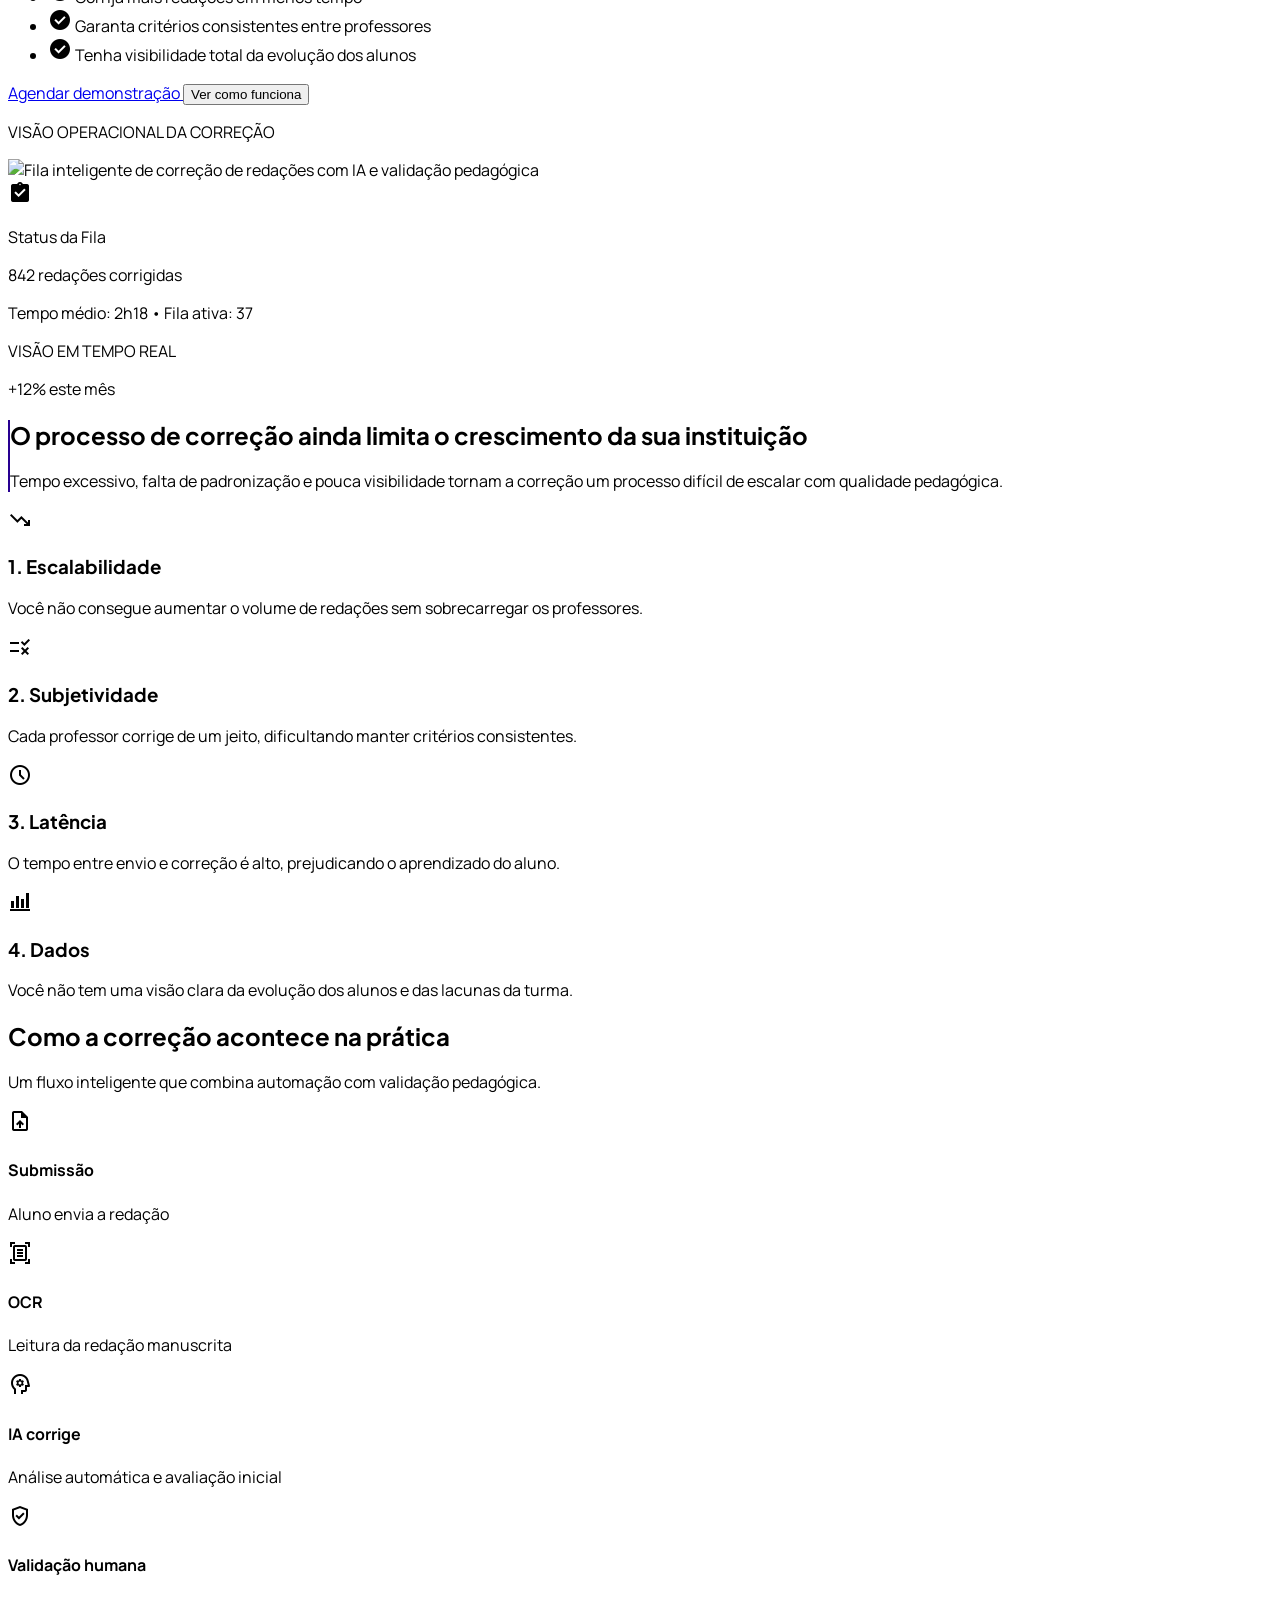
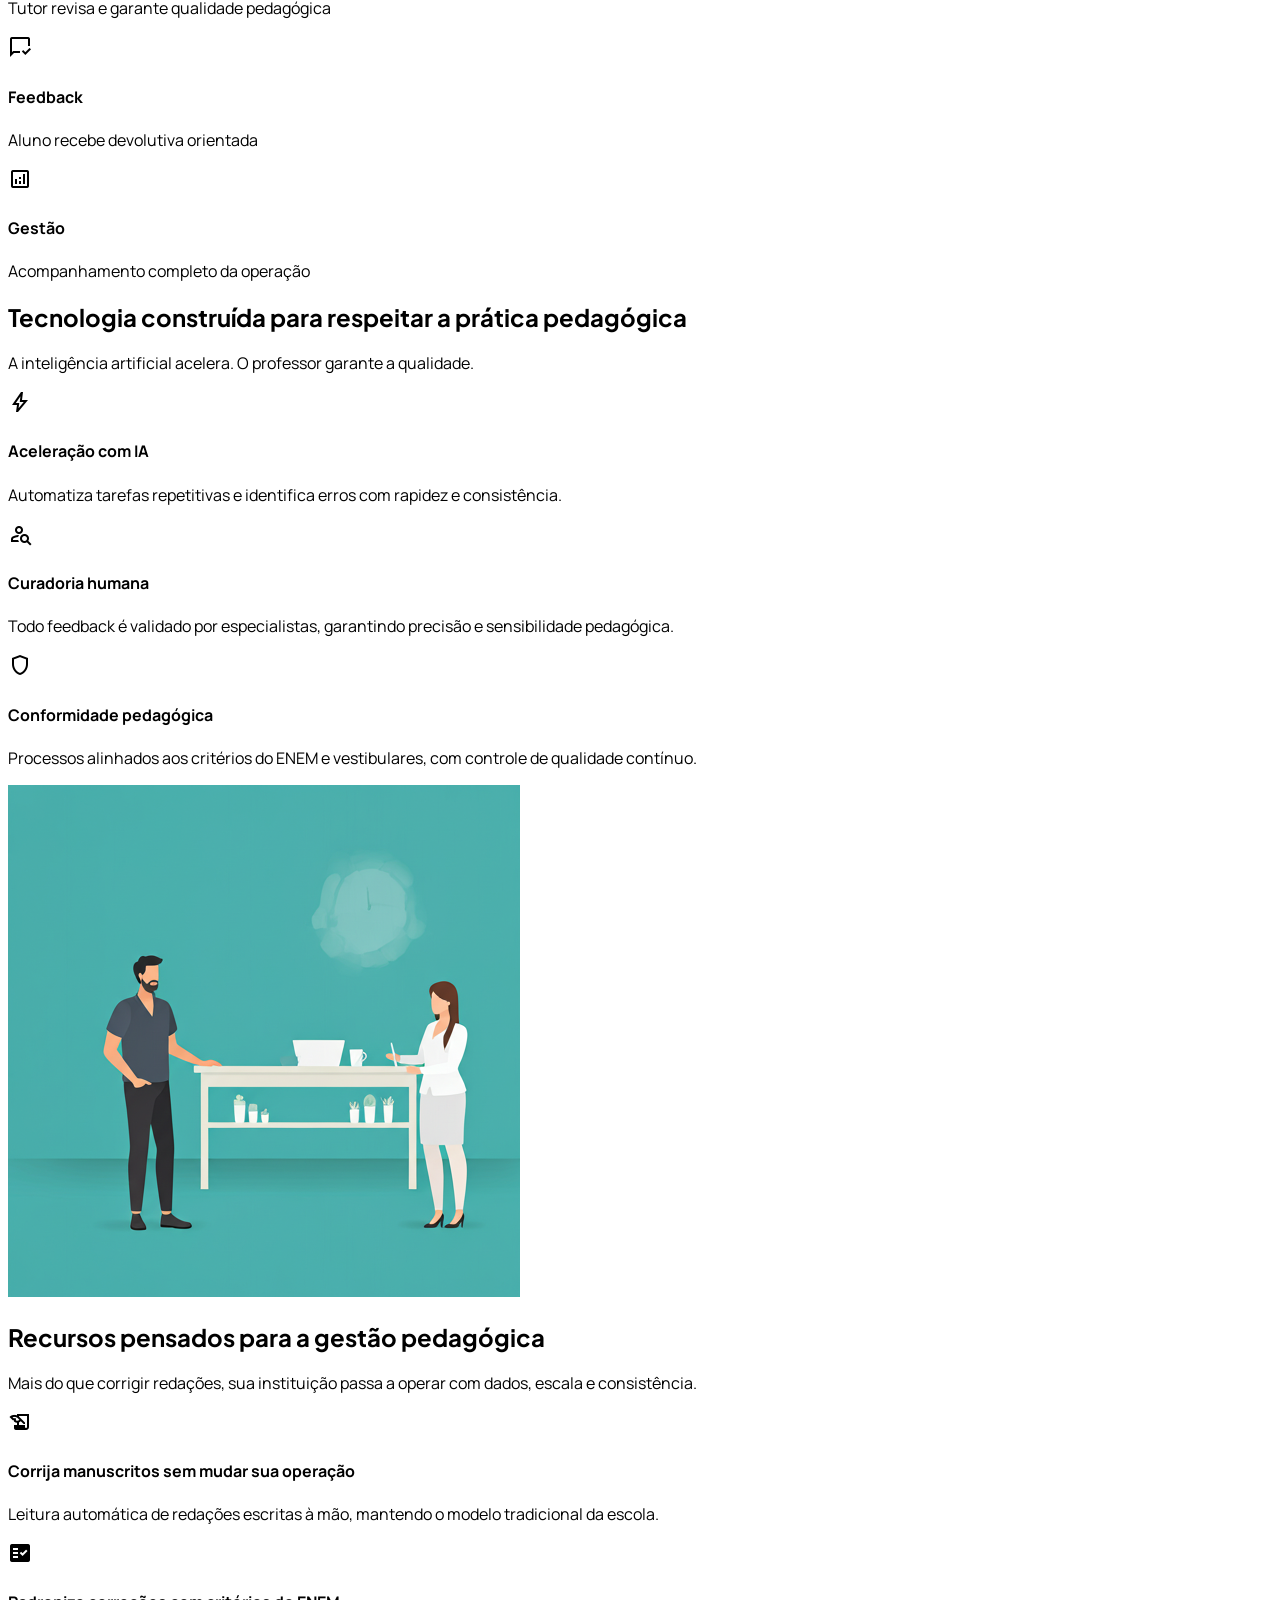
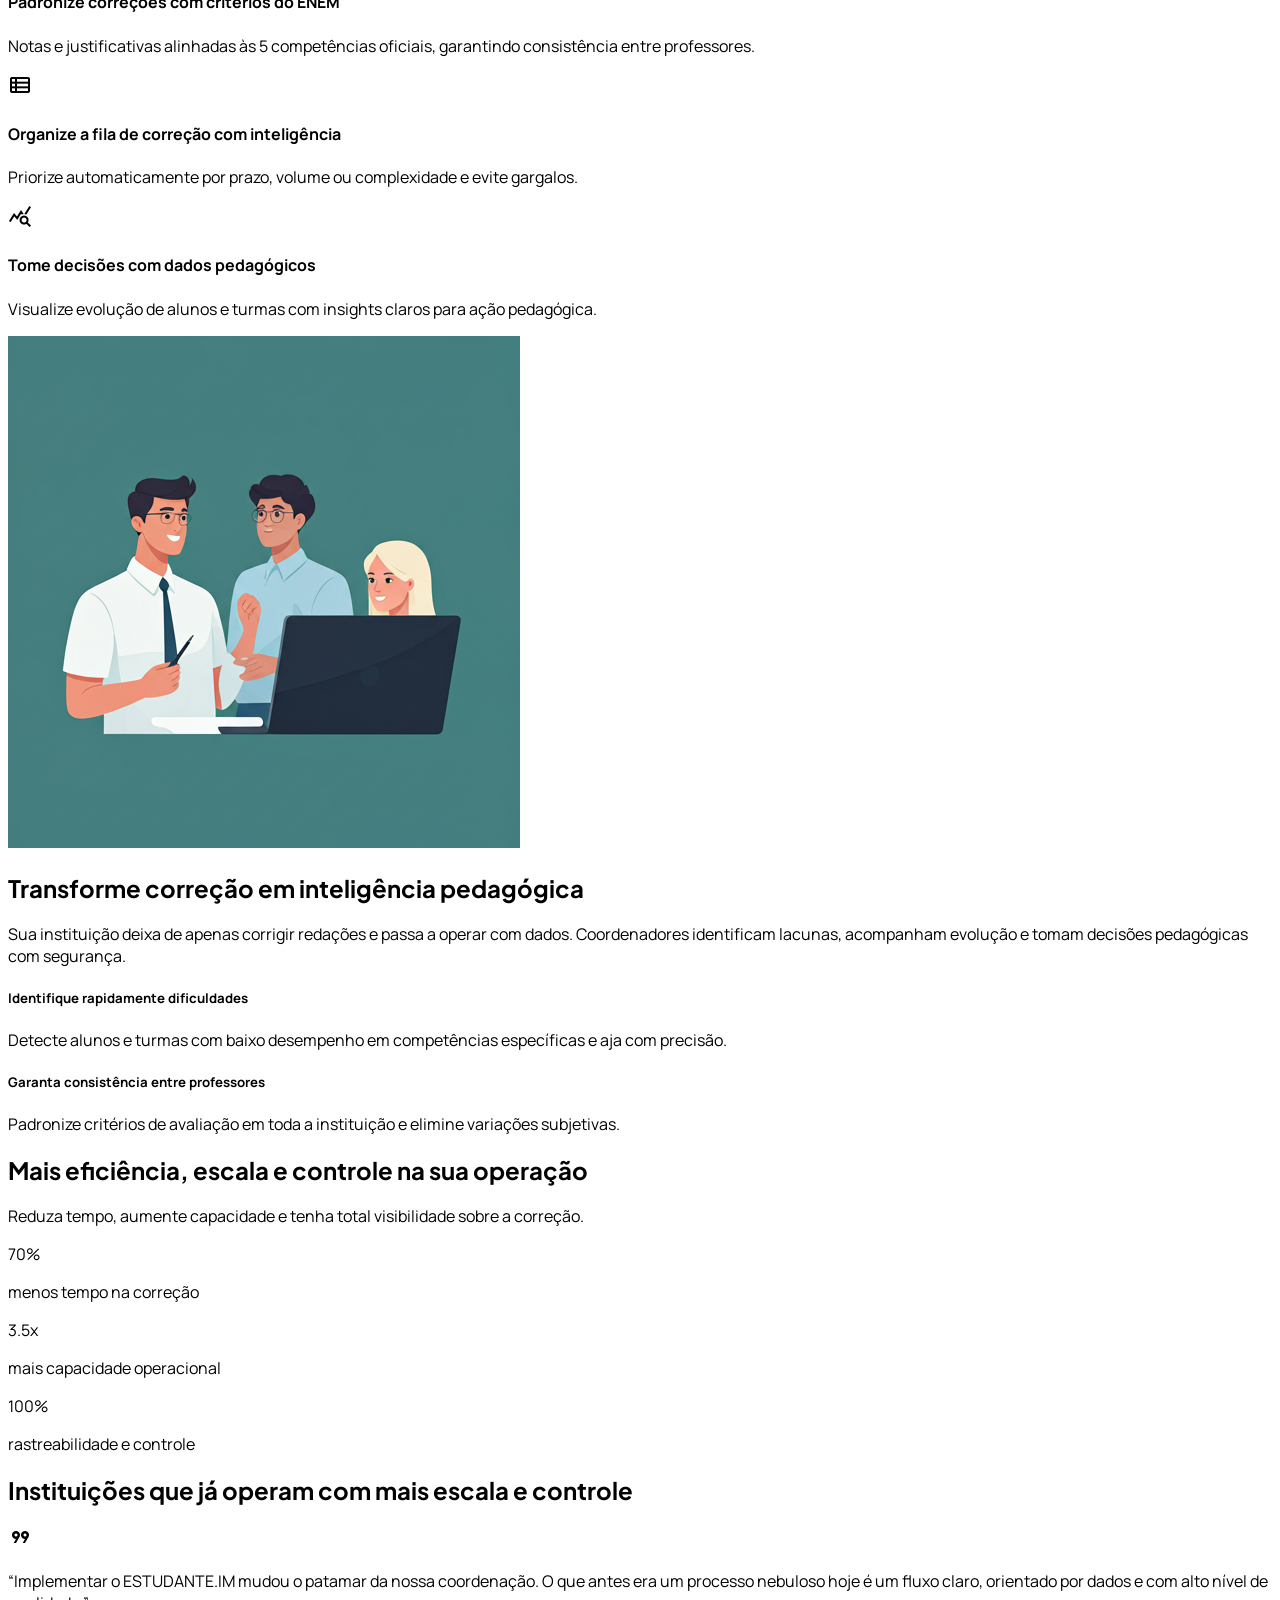
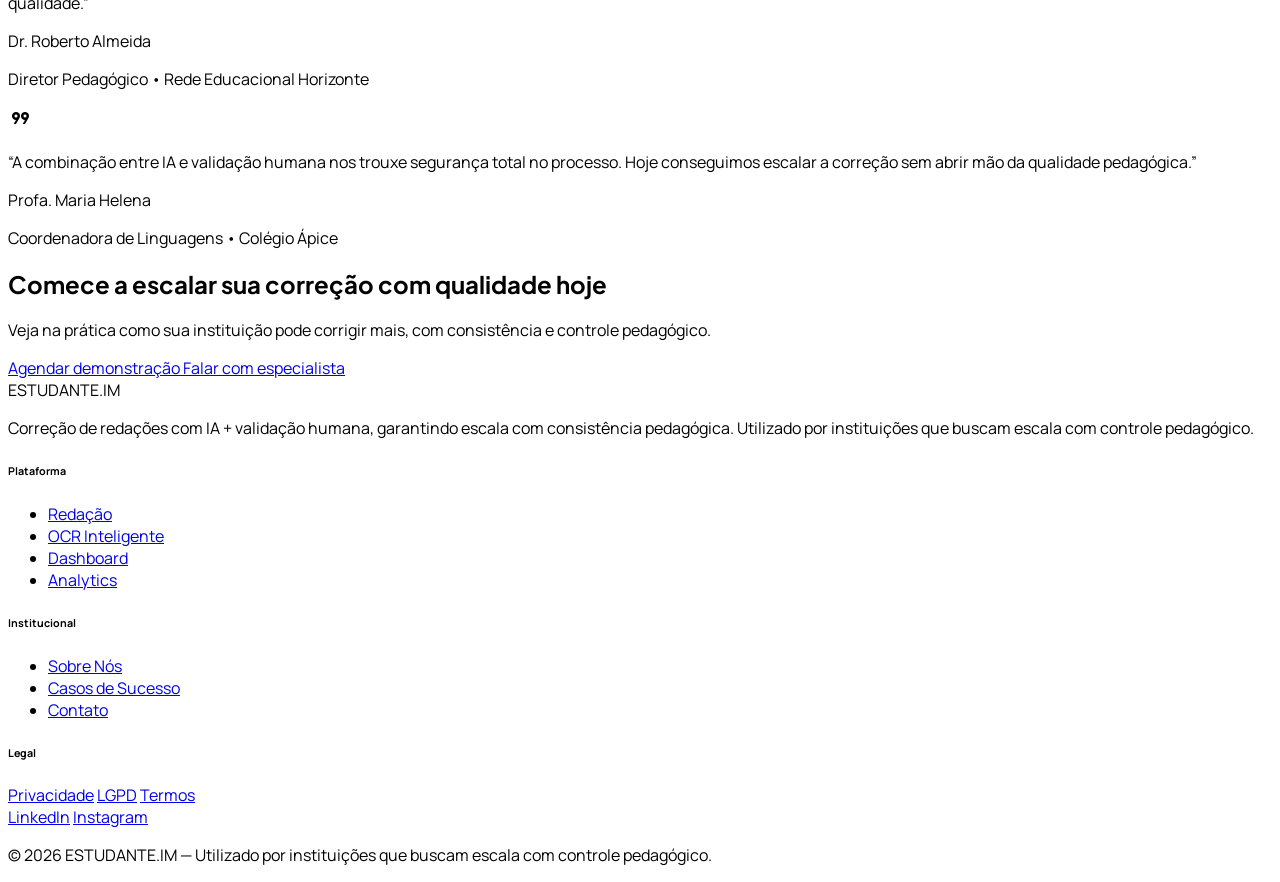
==== commit c70859dc: "feat: improve landing page structure" ====
--- a/index.html
+++ b/index.html
@@ -124,12 +124,18 @@
 <a class="text-slate-600 hover:text-primary relative transition-all duration-200 group" href="#cta">Contato
     <span class="absolute left-0 -bottom-1 h-[2px] w-0 bg-primary transition-all duration-300 group-hover:w-full"></span></a>
 </div>
-<button class="bg-gradient-to-r from-primary to-primary-container text-on-primary px-5 py-2.5 rounded-xl font-semibold text-sm hover:opacity-90 transition-all active:scale-95 duration-150">
-                Agendar demonstração
-</button>
-</div>
+<a 
+  href="https://wa.me/5547988054779?text=Olá!%20Vim%20pelo%20site%20e%20gostaria%20de%20entender%20como%20funciona%20a%20plataforma%20de%20correção%20de%20redações."
+  target="_blank"
+  class="bg-gradient-to-r from-primary to-primary-container text-on-primary px-5 py-2.5 rounded-xl font-semibold text-sm hover:opacity-90 transition-all active:scale-95 duration-150 inline-block"
+>
+  Agendar demonstração
+</a>
+</div>
+
 <div class="bg-slate-100 h-[1px] opacity-15"></div>
 </nav>
+
 <main class="pt-24">
 <!-- Hero Section -->
 <section class="max-w-7xl mx-auto px-6 py-16 md:py-24 grid lg:grid-cols-2 gap-16 items-center">
@@ -155,12 +161,18 @@
 </li>
 </ul>
 <div class="flex flex-wrap gap-4 pt-4">
-<button class="bg-gradient-to-r from-primary to-primary-container text-on-primary px-5 py-2.5 rounded-xl font-bold text-sm shadow-lg hover:shadow-primary/20 transition-all">
-                        Agendar demonstração
-                    </button>
+
+<a 
+  href="https://wa.me/5547988054779?text=Olá!%20Vim%20pelo%20site%20e%20gostaria%20de%20entender%20como%20funciona%20a%20plataforma%20de%20correção%20de%20redações."
+  target="_blank"
+  class="bg-gradient-to-r from-primary to-primary-container text-on-primary px-6 py-3 rounded-xl font-semibold text-sm hover:opacity-90 transition-all active:scale-95 duration-150 inline-flex items-center justify-center">
+  Agendar demonstração
+</a>
+
 <button class="px-8 py-4 rounded-xl border-2 border-outline-variant/30 text-primary font-bold text-sm hover:bg-surface-container-low transition-all">
                         Ver como funciona
-                    </button>
+</button>
+
 </div>
 </div>
 <div class="relative">
@@ -745,14 +757,21 @@
       <div class="flex flex-col sm:flex-row gap-6 justify-center">
 
         <!-- PRIMARY CTA -->
-        <button class="bg-primary-fixed text-on-primary-fixed px-6 py-3 rounded-2xl font-semibold text-base hover:bg-white hover:scale-105 transition-all duration-300 shadow-lg">
-          Agendar demonstração
-        </button>
+        <a 
+            href="https://wa.me/5547988054779?text=Olá!%20Vim%20pelo%20site%20e%20gostaria%20de%20entender%20como%20funciona%20a%20plataforma%20de%20correção%20de%20redações."
+            target="_blank"
+            class="bg-primary-fixed text-on-primary-fixed px-6 py-3 rounded-2xl font-semibold text-base hover:bg-white hover:scale-105 transition-all duration-300 shadow-lg inline-flex items-center justify-center">
+            Agendar demonstração
+            </a>
 
         <!-- SECONDARY CTA -->
-        <button class="bg-transparent border-2 border-primary-fixed text-primary-fixed px-6 py-3 rounded-2xl font-semibold text-base hover:bg-primary-fixed/10 transition-all duration-300">
-          Falar com especialista
-        </button>
+        <a 
+            href="https://wa.me/5547988054779?text=Ol%C3%A1!%20Gostaria%20de%20entender%20melhor%20como%20o%20ESTUDANTE.IM%20pode%20funcionar%20na%20minha%20institui%C3%A7%C3%A3o."
+            target="_blank"
+            class="bg-transparent border-2 border-primary-fixed text-primary-fixed px-6 py-3 rounded-2xl font-semibold text-base hover:bg-primary-fixed/10 hover:scale-105  transition-all duration-300 inline-block justify-center"
+            >
+            Falar com especialista
+            </a>
 
       </div>
 
@@ -761,9 +780,6 @@
   </div>
 
 </section>
-
-
-
 
 </main>
 <!-- Footer -->
@@ -772,43 +788,43 @@
 <div class="space-y-6">
 <div class="text-lg font-black text-tertiary">ESTUDANTE.IM</div>
 <p class="text-sm text-on-surface-variant">
-    Plataforma de avaliação educacional que combina IA e validação humana para escalar a correção com consistência pedagógica e controle institucional.
+    Correção de redações com IA + validação humana, garantindo escala com consistência pedagógica.
+    Utilizado por instituições que buscam escala com controle pedagógico.
 </p>
 </div>
 <div>
 <h6 class="text-xs font-bold uppercase tracking-wide text-on-surface-variant mb-6">Plataforma</h6>
 <ul class="space-y-4 text-sm">
-<li><a class="text-sm text-on-surface-variant hover:text-primary transition-colors" href="#">Redação</a></li>
-<li><a class="text-sm text-on-surface-variant hover:text-primary transition-colors" href="#">OCR Inteligente</a></li>
-<li><a class="text-sm text-on-surface-variant hover:text-primary transition-colors" href="#">Dashboard</a></li>
-<li><a class="text-sm text-on-surface-variant hover:text-primary transition-colors" href="#">Analytics</a></li>
+<li><a class="text-sm text-on-surface-variant hover:text-primary transition-colors" href="#produto">Redação</a></li>
+<li><a class="text-sm text-on-surface-variant hover:text-primary transition-colors" href="#produto">OCR Inteligente</a></li>
+<li><a class="text-sm text-on-surface-variant hover:text-primary transition-colors" href="#gestao">Dashboard</a></li>
+<li><a class="text-sm text-on-surface-variant hover:text-primary transition-colors" href="#resultados">Analytics</a></li>
 </ul>
 </div>
 <div>
 <h6 class="text-xs font-bold uppercase tracking-wide text-on-surface-variant mb-6">Institucional</h6>
 <ul class="space-y-4 text-sm">
-<li><a class="text-sm text-on-surface-variant hover:text-primary transition-colors" href="#">Sobre Nós</a></li>
-<li><a class="text-sm text-on-surface-variant hover:text-primary transition-colors" href="#">Casos de Sucesso</a></li>
-<li><a class="text-sm text-on-surface-variant hover:text-primary transition-colors" href="#">Carreiras</a></li>
-<li><a class="text-sm text-on-surface-variant hover:text-primary transition-colors" href="#">Contato</a></li>
+<li><a class="text-sm text-on-surface-variant hover:text-primary transition-colors" href="#gestao">Sobre Nós</a></li>
+<li><a class="text-sm text-on-surface-variant hover:text-primary transition-colors" href="#como-funciona">Casos de Sucesso</a></li>
+<li><a class="text-sm text-on-surface-variant hover:text-primary transition-colors" href="https://wa.me/5547988054779?text=Olá!%20Vim%20pelo%20site%20e%20gostaria%20de%20entender%20como%20funciona%20a%20plataforma%20de%20correção%20de%20redações." target="_blank">Contato</a></li>
 </ul>
 </div>
 <div>
 <h6 class="text-xs font-bold uppercase tracking-wide text-on-surface-variant mb-6">Legal</h6>
 <div class="flex flex-wrap gap-4">
-<a class="text-sm text-on-surface-variant hover:text-primary transition-colors" href="#">Privacidade</a>
-<a class="text-sm text-on-surface-variant hover:text-primary transition-colors" href="#">LGPD</a>
-<a class="text-sm text-on-surface-variant hover:text-primary transition-colors" href="#">Termos</a>
+<a class="text-sm text-on-surface-variant hover:text-primary transition-colors" href="#gestao">Privacidade</a>
+<a class="text-sm text-on-surface-variant hover:text-primary transition-colors" href="#gestao">LGPD</a>
+<a class="text-sm text-on-surface-variant hover:text-primary transition-colors" href="#gestao">Termos</a>
 </div>
 <div class="mt-8 flex gap-6">
-  <a class="text-sm text-on-surface-variant hover:text-primary transition-colors" href="#">LinkedIn</a>
+  <a class="text-sm text-on-surface-variant hover:text-primary transition-colors" href="https://www.linkedin.com/company/estudanteim/" target="_blank">LinkedIn</a>
   <a class="text-sm text-on-surface-variant hover:text-primary transition-colors" href="https://www.instagram.com/estudante.im/" target="_blank">Instagram</a>
 </div>
 </div>
 </div>
 <div class="max-w-7xl mx-auto px-8 mt-16 pt-8 border-t border-outline-variant/20">
 <p class="text-center text-xs text-on-surface-variant/70 tracking-wide">
-                © 2026 ESTUDANTE.IM. Todos os direitos reservados.
+                © 2026 ESTUDANTE.IM — Utilizado por instituições que buscam escala com controle pedagógico.
             </p>
 </div>
 </footer>
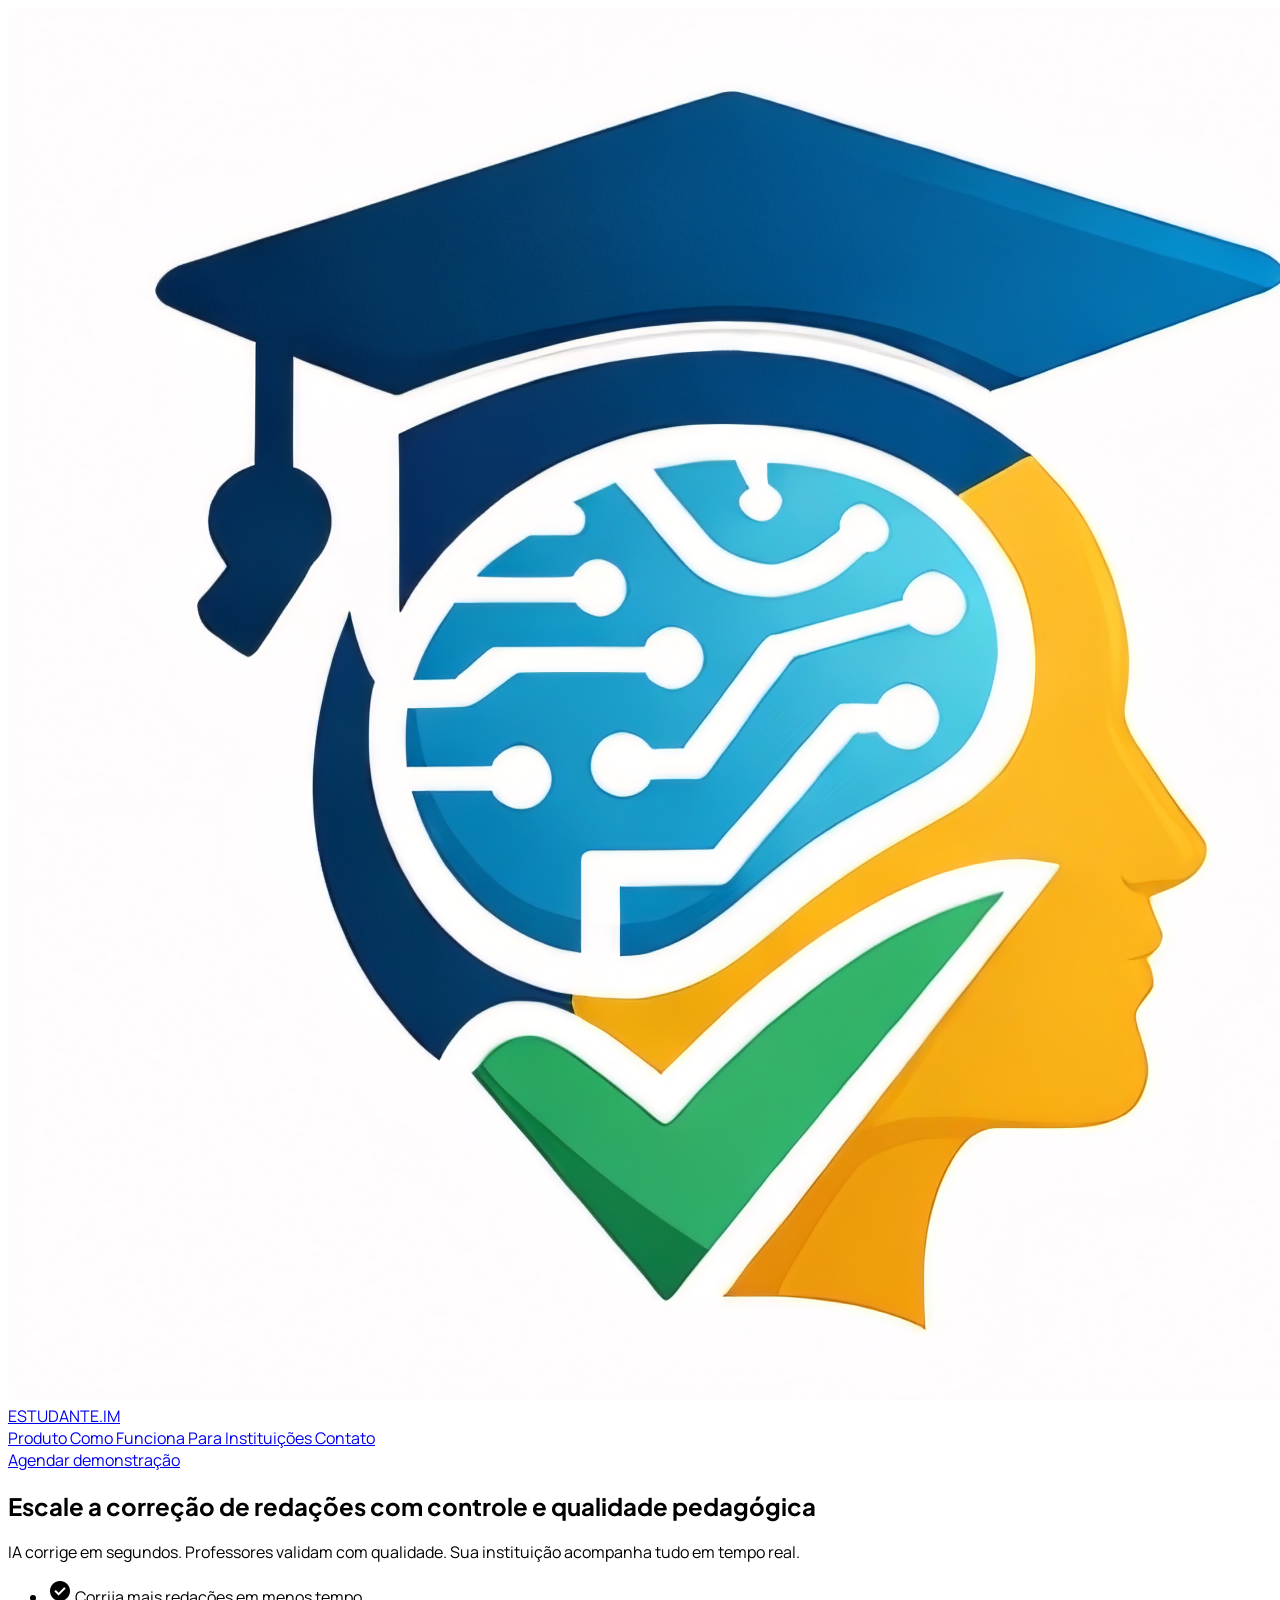
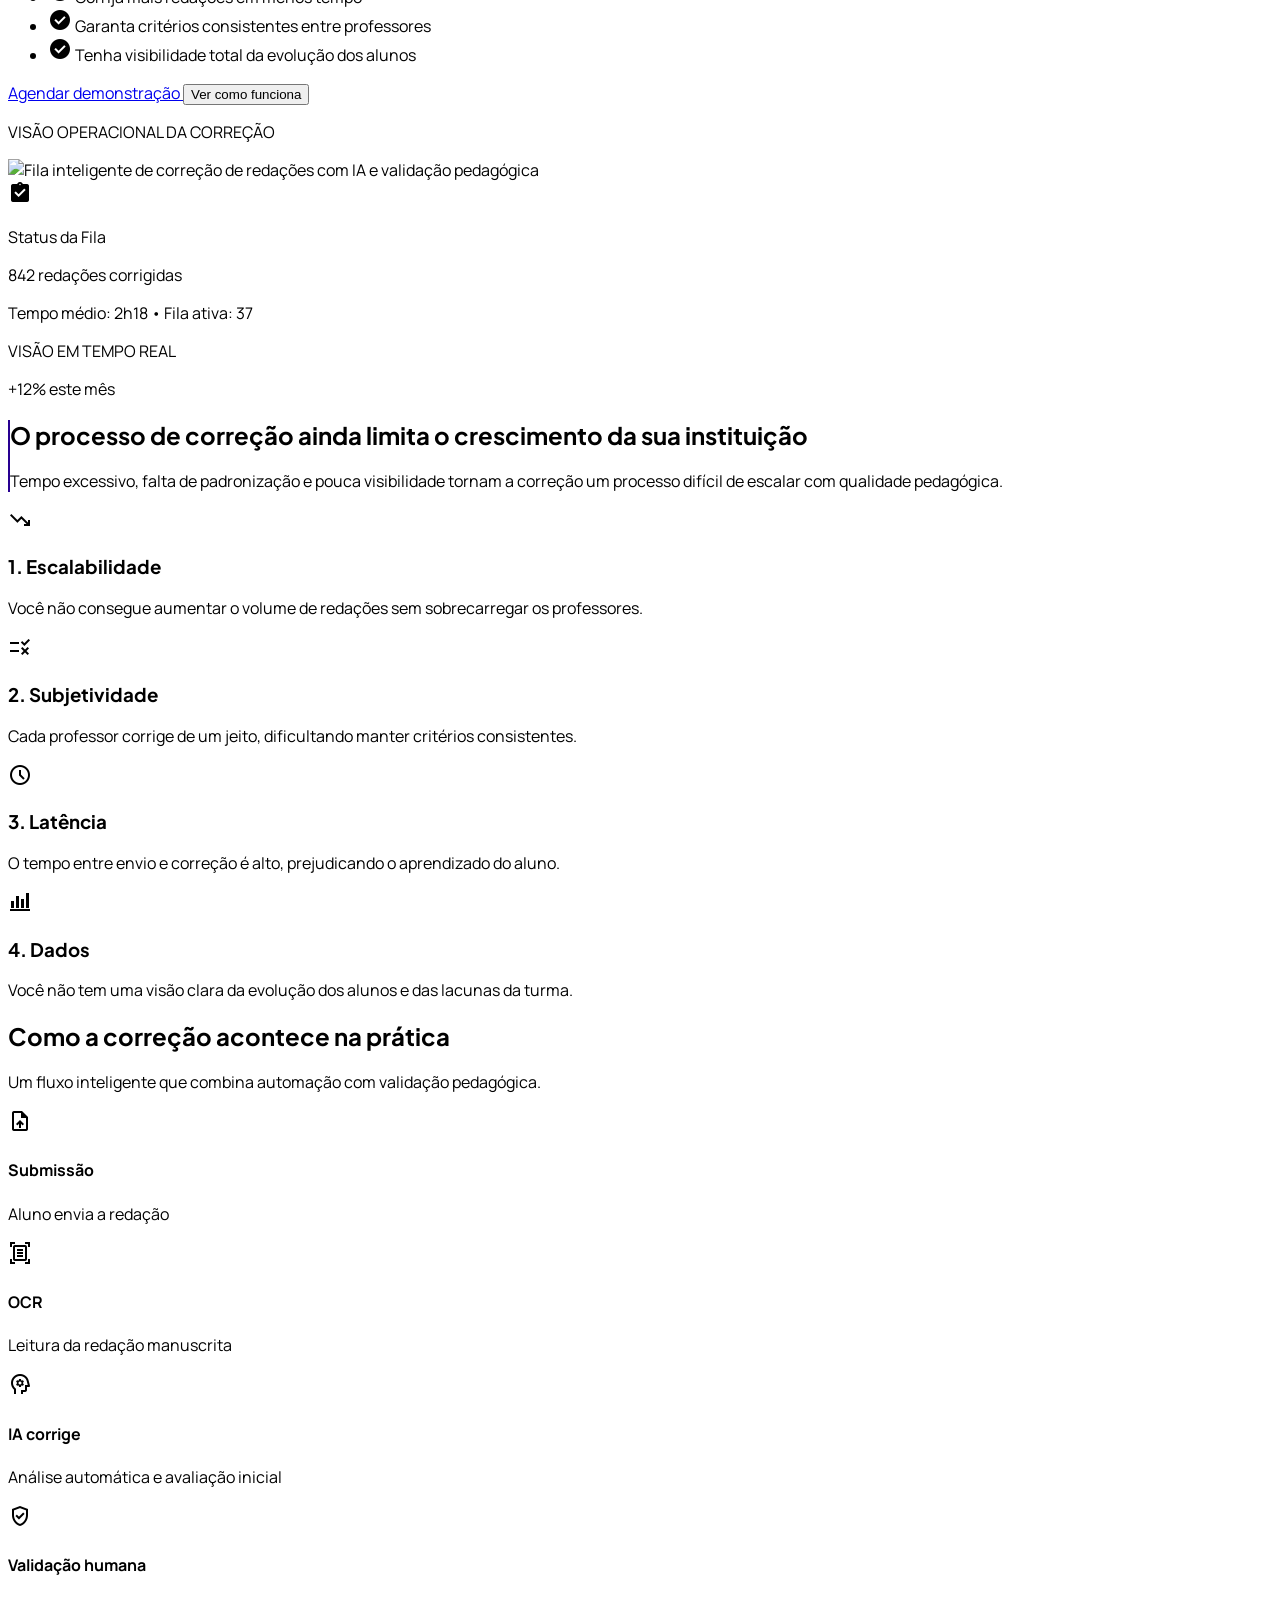
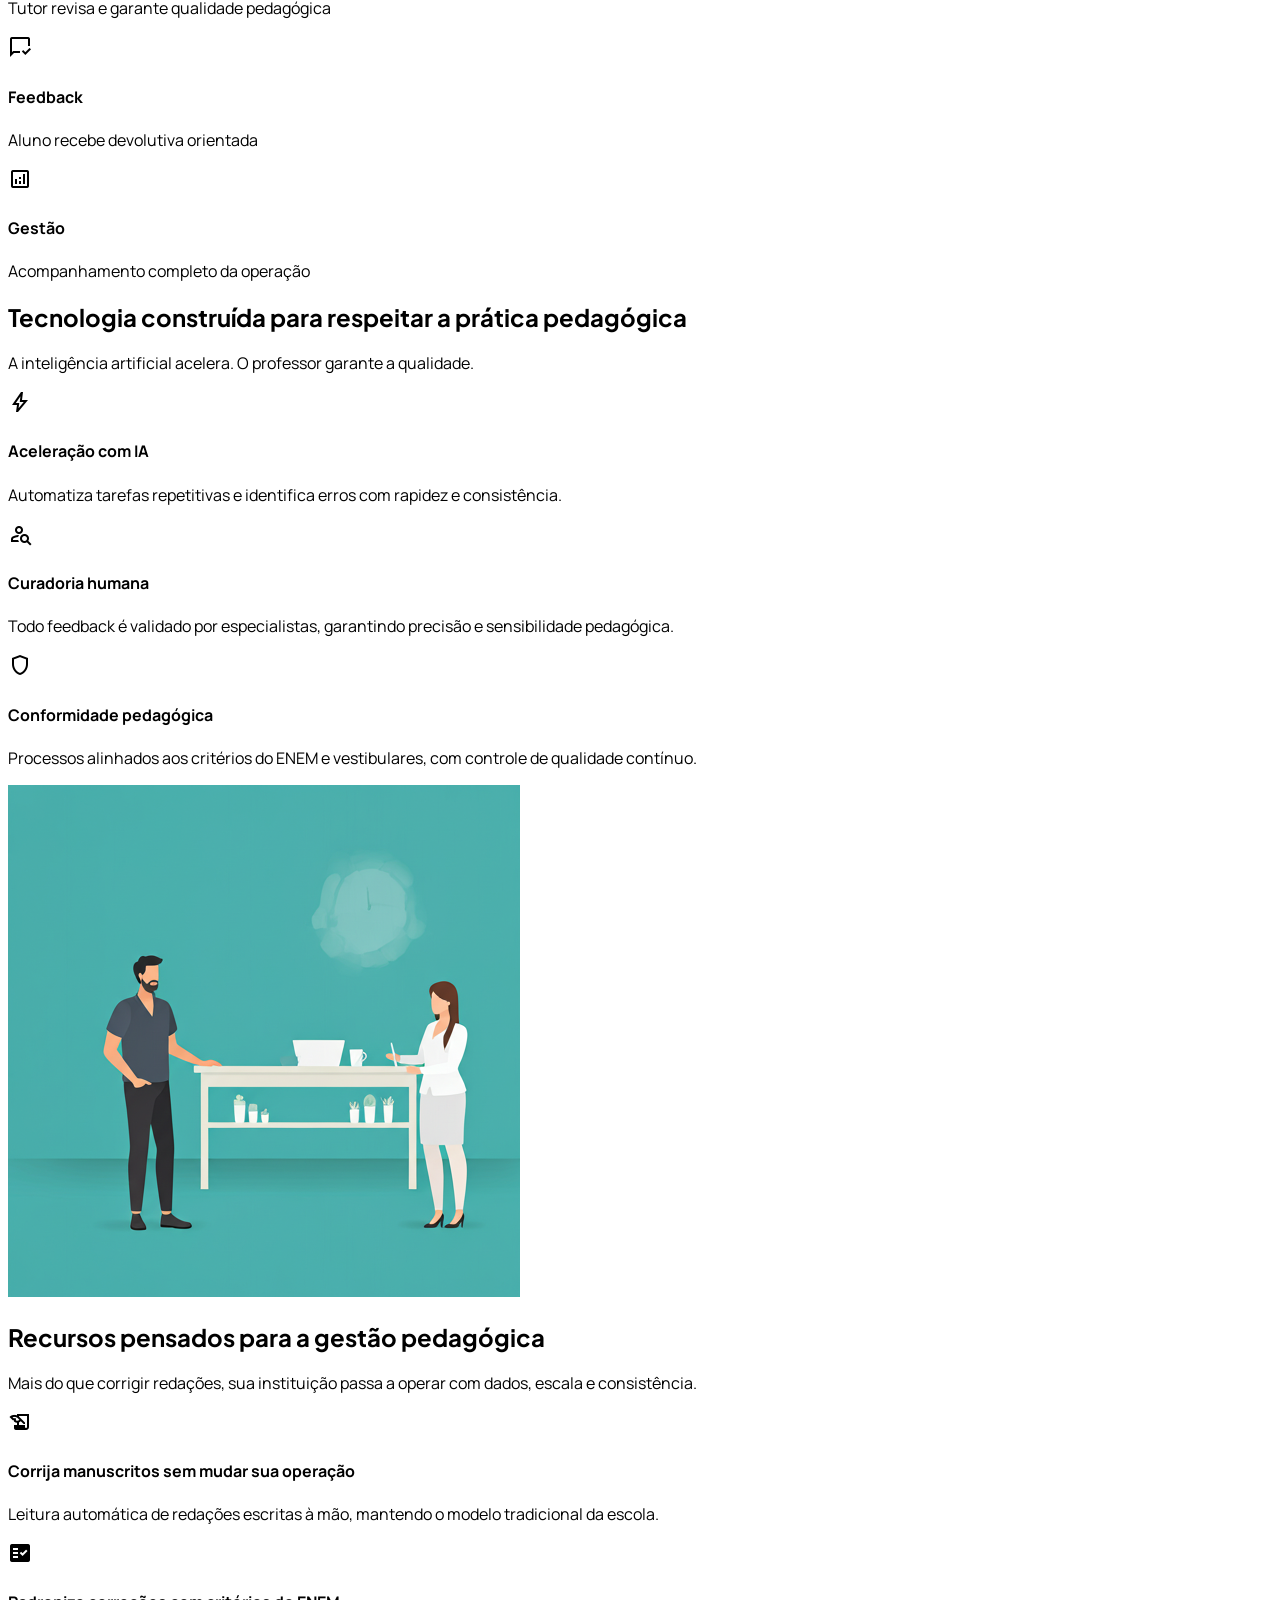
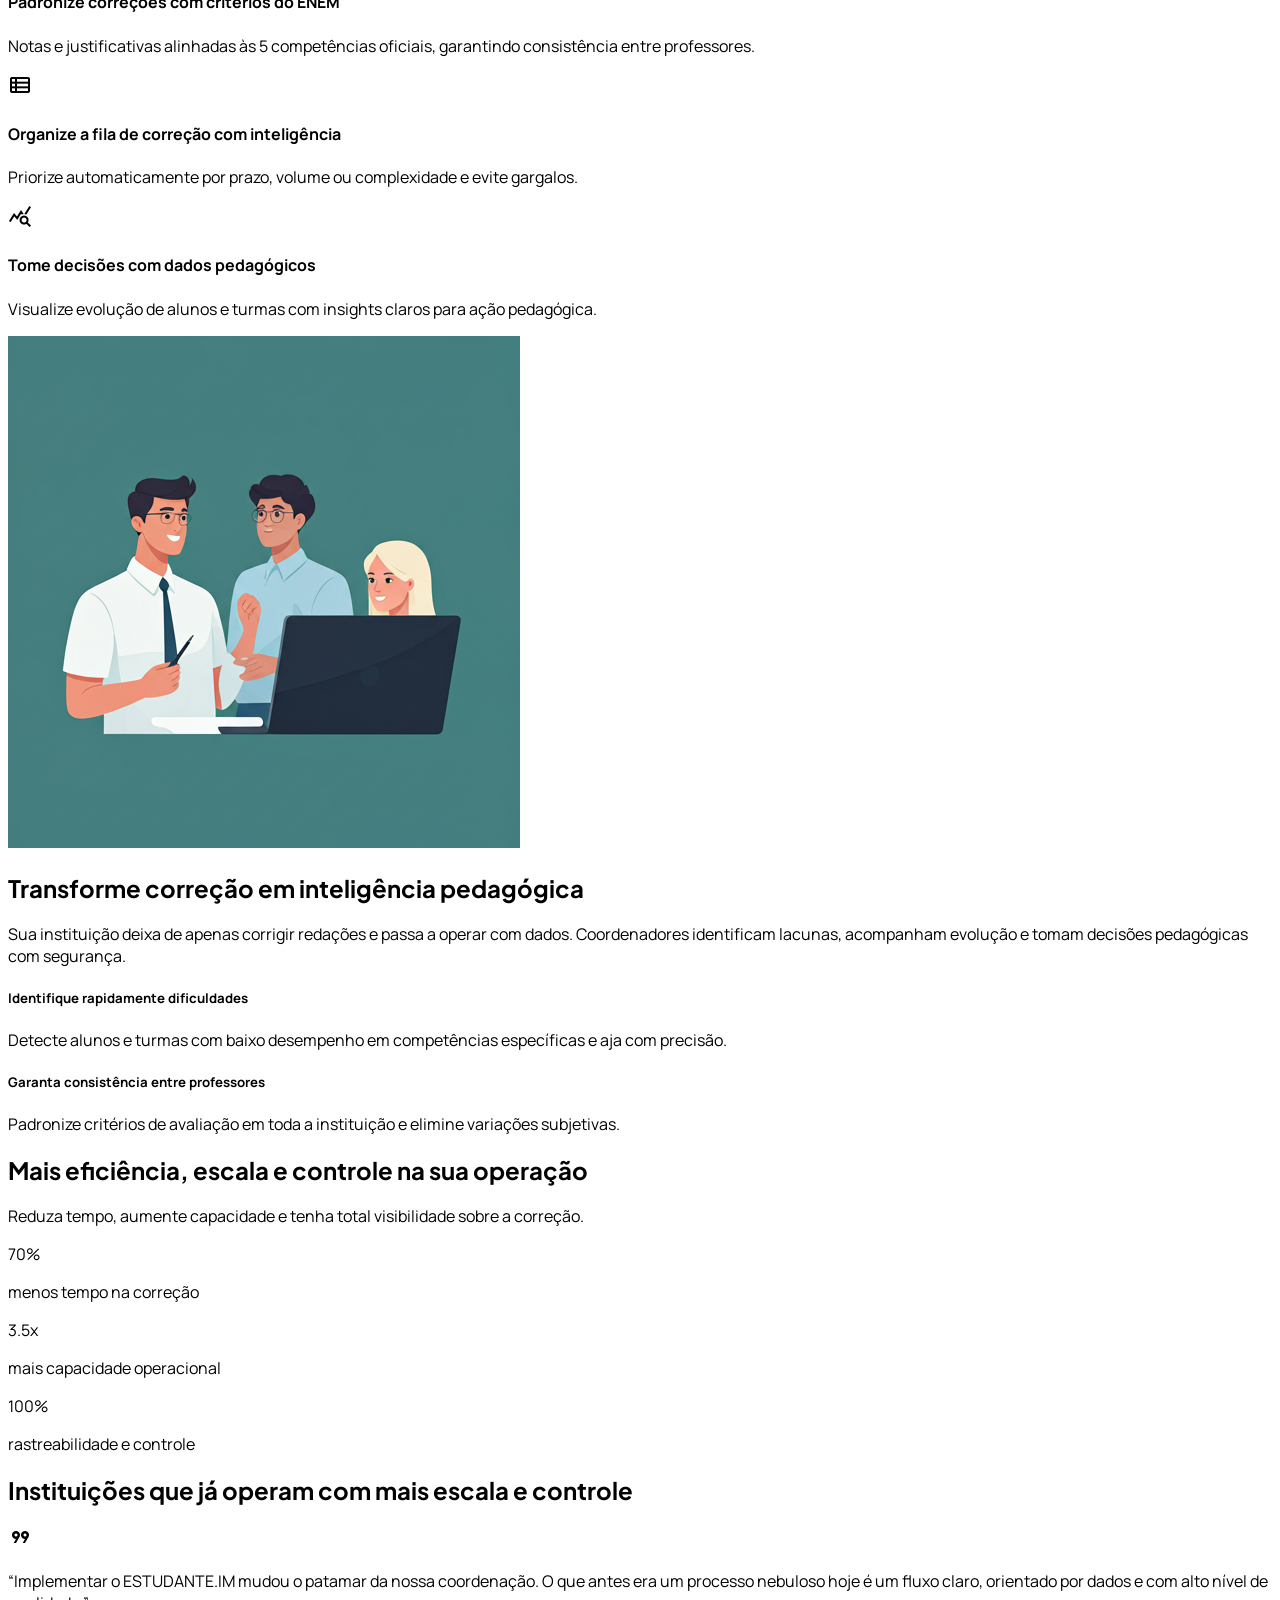
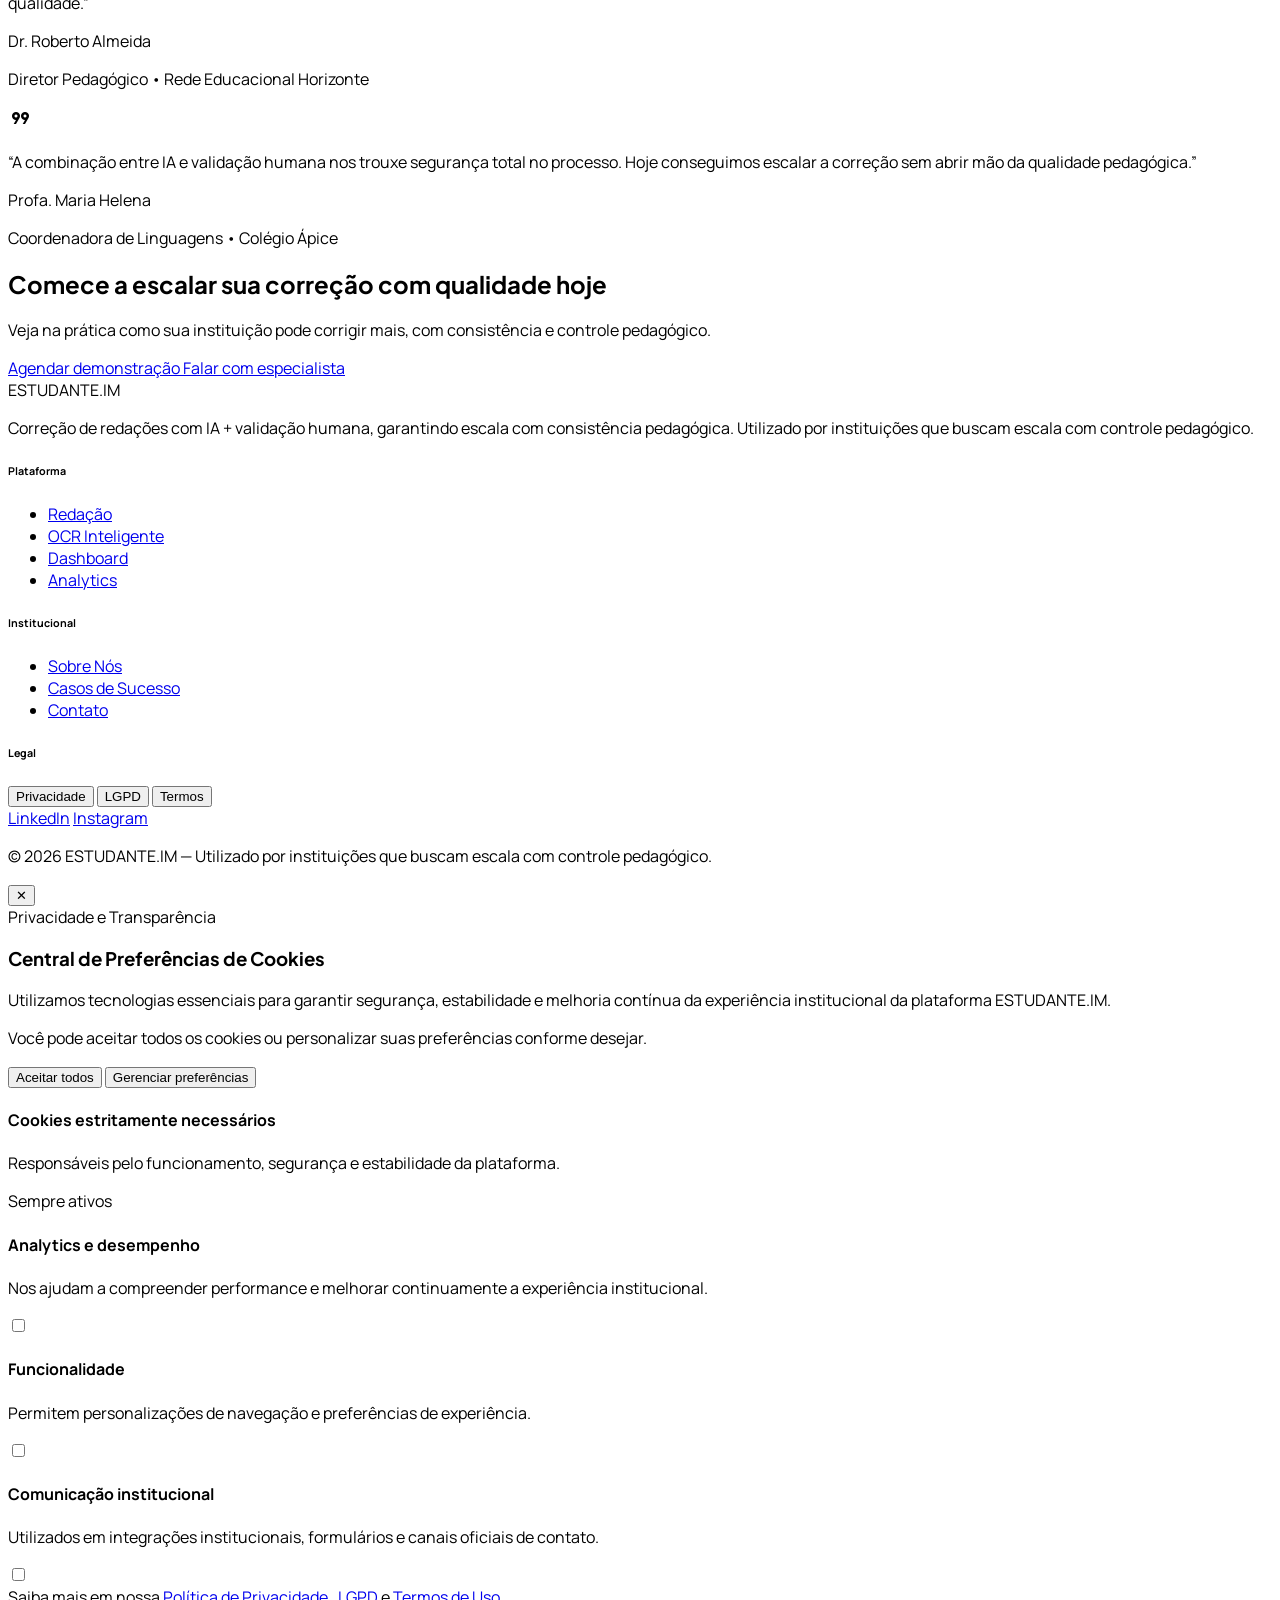
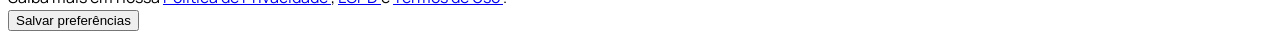
==== commit d941bc35: "feat: institutional platform upgrade and compliance structure" ====
--- a/index.html
+++ b/index.html
@@ -1,149 +1,66 @@
 <!DOCTYPE html>
 
-<html class="scroll-smooth" lang="pt-BR"><head>
+<html class="scroll-smooth" lang="pt-BR">
+
+<head>
 <meta charset="utf-8"/>
-<meta content="width=device-width, initial-scale=1.0" name="viewport"/>
+
+<meta 
+  name="viewport" 
+  content="width=device-width, initial-scale=1.0"/>
+
+<meta 
+  name="description" 
+  content="Plataforma de correção de redações com IA e validação humana para escolas e cursinhos." />
+
+
 <title>ESTUDANTE.IM | Gestão Pedagógica e Correção de Redações</title>
-<link href="https://fonts.googleapis.com" rel="preconnect"/>
-<link crossorigin="" href="https://fonts.gstatic.com" rel="preconnect"/>
-<link href="https://fonts.googleapis.com/css2?family=Plus+Jakarta+Sans:wght@700;800&amp;family=Manrope:wght@400;500;600&amp;family=Inter:wght@500;600&amp;display=swap" rel="stylesheet"/>
+
+<!-- Preconnect -->
+<link rel="preconnect" href="https://fonts.googleapis.com">
+<link rel="preconnect" href="https://fonts.gstatic.com" crossorigin>
+
+<!-- Fonts -->
+<link href="https://fonts.googleapis.com/css2?family=Plus+Jakarta+Sans:wght@700;800&family=Manrope:wght@400;500;600&family=Inter:wght@500;600&display=swap" rel="stylesheet">
+
+<!-- Icons (apenas 1x) -->
 <link href="https://fonts.googleapis.com/css2?family=Material+Symbols+Outlined:wght,FILL@100..700,0..1&amp;display=swap" rel="stylesheet"/>
-<link href="https://fonts.googleapis.com/css2?family=Material+Symbols+Outlined:wght,FILL@100..700,0..1&amp;display=swap" rel="stylesheet"/>
+
+<!-- BASE HEAD -->
+<!-- 1. Tailwind -->
 <script src="https://cdn.tailwindcss.com?plugins=forms,container-queries"></script>
-<script id="tailwind-config">
-      tailwind.config = {
-        darkMode: "class",
-        theme: {
-          extend: {
-            colors: {
-              "on-tertiary-fixed": "#0d1a38",
-              "surface-container-high": "#e7e8e9",
-              "on-error-container": "#93000a",
-              "surface-tint": "#5c47d0",
-              "on-secondary-container": "#144f84",
-              "surface-bright": "#f8f9fa",
-              "surface-container-low": "#f3f4f5",
-              "secondary-container": "#92c1fe",
-              "on-tertiary-container": "#a1add2",
-              "on-background": "#191c1d",
-              "inverse-surface": "#2e3132",
-              "error-container": "#ffdad6",
-              "secondary-fixed-dim": "#a0c9ff",
-              "surface-container": "#edeeef",
-              "surface-dim": "#d9dadb",
-              "primary": "#280091",
-              "surface-container-highest": "#e1e3e4",
-              "surface-variant": "#e1e3e4",
-              "error": "#ba1a1a",
-              "on-primary": "#ffffff",
-              "tertiary-fixed-dim": "#bac6ec",
-              "tertiary-fixed": "#dae2ff",
-              "on-primary-fixed-variant": "#4329b7",
-              "on-primary-container": "#aea3ff",
-              "on-secondary": "#ffffff",
-              "surface": "#f8f9fa",
-              "tertiary": "#1f2b49",
-              "secondary": "#2d6197",
-              "on-tertiary-fixed-variant": "#3a4666",
-              "outline": "#787585",
-              "surface-container-lowest": "#ffffff",
-              "primary-fixed": "#e5deff",
-              "inverse-primary": "#c8bfff",
-              "outline-variant": "#c9c4d6",
-              "inverse-on-surface": "#f0f1f2",
-              "tertiary-container": "#354160",
-              "background": "#f8f9fa",
-              "primary-container": "#3e22b2",
-              "on-surface-variant": "#474554",
-              "secondary-fixed": "#d2e4ff",
-              "on-surface": "#191c1d",
-              "on-error": "#ffffff",
-              "on-tertiary": "#ffffff",
-              "primary-fixed-dim": "#c8bfff",
-              "on-primary-fixed": "#190064",
-              "on-secondary-fixed-variant": "#07497d",
-              "on-secondary-fixed": "#001c37"
-            },
-            fontFamily: {
-              "headline": ["Plus Jakarta Sans"],
-              "body": ["Manrope"],
-              "label": ["Inter"]
-            },
-            borderRadius: {"DEFAULT": "0.125rem", "lg": "0.25rem", "xl": "0.5rem", "full": "0.75rem"},
-          },
-        },
-      }
-    </script>
-<style>
-        .material-symbols-outlined {
-            font-variation-settings: 'FILL' 0, 'wght' 400, 'GRAD' 0, 'opsz' 24;
-        }
-        .glass-nav {
-            backdrop-filter: blur(24px);
-        }
-        .asymmetric-border {
-            border-left: 2px solid #280091;
-        }
-        body { font-family: 'Manrope', sans-serif; }
-        h1, h2, h3 { font-family: 'Plus Jakarta Sans', sans-serif; }
-        .label-text { font-family: 'Inter', sans-serif; }
-    </style>
+
+<!-- 2. Config -->
+<script src="./js/tailwind-config.js"></script>
+
+<!-- 3. CSS base -->
+<link rel="stylesheet" href="./css/base.css">
+
+<!-- 4. JS -->
+ <script src="./js/main.js" defer></script>
+
+ <!-- ICOs -->
+<link rel="apple-touch-icon" sizes="180x180" href="./img/ico/apple-touch-icon.png">
+<link rel="icon" type="image/png" sizes="32x32" href="./img/ico/favicon-32x32.png">
+<link rel="icon" type="image/png" sizes="16x16" href="./img/ico/favicon-16x16.png">
+<link rel="icon" href="./img/ico/favicon.ico" type="image/x-icon">
+<link rel="shortcut icon" href="./img/ico/favicon.ico">
+<link rel="manifest" href="./site.webmanifest">
+
 </head>
-<body id="top" class="bg-surface text-on-surface selection:bg-primary-fixed selection:text-on-primary-fixed">
-<!-- Top Navigation -->
-<nav class="fixed top-0 w-full z-50 bg-white/80 dark:bg-slate-950/80 backdrop-blur-xl shadow-sm">
-
-<div class="flex justify-between items-center w-full px-6 py-4 max-w-7xl mx-auto">
-
-  <!-- BLOCO ESQUERDO -->
-  <div class="flex items-center gap-12">
-
-    <!-- LOGO -->
-    <a href="#top" class="flex items-center gap-2.5 cursor-pointer">
-      <img src="img/logo/logo-estudanteim-brain.png" 
-           alt="Logo" 
-           class="h-9 w-auto opacity-85">
-
-      <span class="text-[17px] font-bold tracking-[-0.01em] text-primary">
-        ESTUDANTE<span class="text-secondary">.IM</span>
-      </span>
-    </a>
-
-    <!-- MENU -->
-    <div class="hidden md:flex items-center gap-8">
-<div class="hidden md:flex items-center gap-8">
-<a class="text-slate-600 hover:text-primary relative transition-all duration-200 group" href="#produto">Produto
-  <span class="absolute left-0 -bottom-1 h-[2px] w-0 bg-primary transition-all duration-300 group-hover:w-full"></span></a>
-
-<a class="text-slate-600 hover:text-primary relative transition-all duration-200 group" href="#como-funciona">Como Funciona
-    <span class="absolute left-0 -bottom-1 h-[2px] w-0 bg-primary transition-all duration-300 group-hover:w-full"></span></a>
-
-<a class="text-slate-600 hover:text-primary relative transition-all duration-200 group" href="#gestao">Para Instituições
-    <span class="absolute left-0 -bottom-1 h-[2px] w-0 bg-primary transition-all duration-300 group-hover:w-full"></span></a>
-
-<a class="text-slate-600 hover:text-primary relative transition-all duration-200 group" href="#cta">Contato
-    <span class="absolute left-0 -bottom-1 h-[2px] w-0 bg-primary transition-all duration-300 group-hover:w-full"></span></a>
-</div>
-<a 
-  href="https://wa.me/5547988054779?text=Olá!%20Vim%20pelo%20site%20e%20gostaria%20de%20entender%20como%20funciona%20a%20plataforma%20de%20correção%20de%20redações."
-  target="_blank"
-  class="bg-gradient-to-r from-primary to-primary-container text-on-primary px-5 py-2.5 rounded-xl font-semibold text-sm hover:opacity-90 transition-all active:scale-95 duration-150 inline-block"
->
-  Agendar demonstração
-</a>
-</div>
-
-<div class="bg-slate-100 h-[1px] opacity-15"></div>
-</nav>
+
+<body id="top" class="bg-white text-on-surface selection:bg-primary-fixed selection:text-on-primary-fixed">
+
+<div id="header"></div>
 
 <main class="pt-24">
 <!-- Hero Section -->
-<section class="max-w-7xl mx-auto px-6 py-16 md:py-24 grid lg:grid-cols-2 gap-16 items-center">
+<section class="max-w-7xl mx-auto px-6 py-8 md:py-14 grid lg:grid-cols-2 gap-16 items-center">
 <div class="space-y-8">
 <h1 class="text-5xl md:text-6xl font-extrabold text-primary leading-[1.1] tracking-tight">
                     Escale a correção de redações com controle e qualidade pedagógica
                 </h1>
-<p class="mt-6 text-lg md:text-xl text-on-surface-variant leading-relaxed max-w-xl">
+<p class="mt-6 text-lg md:text-xl text-slate-700 leading-relaxed max-w-xl">
                     IA corrige em segundos. Professores validam com qualidade. Sua instituição acompanha tudo em tempo real.
 </p>
 <ul class="space-y-4">
@@ -178,13 +95,11 @@
 <div class="relative">
 
   <p class="text-xs font-bold text-primary uppercase tracking-widest mb-4">VISÃO OPERACIONAL DA CORREÇÃO</p>
-  <div class="absolute -inset-4 bg-primary-fixed/30 rounded-[2rem] blur-3xl -z-10"></div>
-  <div class="bg-surface-container-lowest rounded-2xl shadow-2xl border border-outline-variant/10 overflow-hidden">
-
-<div class="absolute -inset-4 bg-primary-fixed/30 rounded-[2rem] blur-3xl -z-10"></div>
-<div class="bg-surface-container-lowest rounded-2xl shadow-2xl border border-outline-variant/10 overflow-hidden">
+  <div class="absolute -inset-4 bg-primary-fixed/30 rounded-[2rem] blur-2xl -z-10"></div>
+  <div class="bg-surface-container-lowest rounded-2xl shadow-xl border border-outline-variant/10 overflow-hidden">
+
 <img 
-  src="img/dash-queue.png" 
+  src="./img/dash-queue.png" 
   alt="Fila inteligente de correção de redações com IA e validação pedagógica"
   class="w-full h-auto object-cover"
 />
@@ -199,7 +114,7 @@
 <p class="text-2xl font-extrabold text-primary">
   842 redações corrigidas
 </p>
-<p class="text-sm text-on-surface-variant">
+<p class="text-sm text-slate-600">
   Tempo médio: 2h18 • Fila ativa: 37
 </p>
 <p class="text-sm font-semibold text-primary uppercase tracking-wider mb-2">
@@ -230,7 +145,7 @@
     O processo de correção ainda limita o crescimento da sua instituição
   </h2>
 
-  <p class="mt-6 text-lg md:text-xl text-on-surface-variant leading-relaxed max-w-lg">
+  <p class="mt-6 text-lg md:text-xl text-slate-700 leading-relaxed max-w-lg">
     <span class="font-semibold text-tertiary">
       Tempo excessivo, falta de padronização e pouca visibilidade
     </span>
@@ -250,7 +165,7 @@
     <h3 class="font-bold text-xl text-tertiary transition-colors duration-200 group-hover:text-primary">
       1. Escalabilidade
     </h3>
-    <p class="text-on-surface-variant leading-relaxed">
+    <p class="text-slate-700 leading-relaxed">
       Você não consegue aumentar o volume de redações sem sobrecarregar os professores.
     </p>
   </div>
@@ -263,7 +178,7 @@
     <h3 class="font-bold text-xl text-tertiary transition-colors duration-200 group-hover:text-primary">
       2. Subjetividade
     </h3>
-    <p class="text-on-surface-variant leading-relaxed">
+    <p class="text-slate-700 leading-relaxed">
       Cada professor corrige de um jeito, dificultando manter critérios consistentes.
     </p>
   </div>
@@ -276,7 +191,7 @@
     <h3 class="font-bold text-xl text-tertiary transition-colors duration-200 group-hover:text-primary">
       3. Latência
     </h3>
-    <p class="text-on-surface-variant leading-relaxed">
+    <p class="text-slate-700 leading-relaxed">
       O tempo entre envio e correção é alto, prejudicando o aprendizado do aluno.
     </p>
   </div>
@@ -289,7 +204,7 @@
     <h3 class="font-bold text-xl text-tertiary transition-colors duration-200 group-hover:text-primary">
       4. Dados
     </h3>
-    <p class="text-on-surface-variant leading-relaxed">
+    <p class="text-slate-700 leading-relaxed">
       Você não tem uma visão clara da evolução dos alunos e das lacunas da turma.
     </p>
   </div>
@@ -306,7 +221,7 @@
       Como a correção acontece na prática
     </h2>
 
-    <p class="mt-4 text-lg text-on-surface-variant">
+    <p class="mt-4 text-lg text-slate-700">
       Um fluxo inteligente que combina automação com validação pedagógica.
     </p>
 
@@ -322,7 +237,7 @@
         <span class="material-symbols-outlined text-3xl">upload_file</span>
       </div>
       <h4 class="font-semibold text-tertiary mb-1">Submissão</h4>
-      <p class="text-sm text-on-surface-variant">Aluno envia a redação</p>
+      <p class="text-sm text-slate-600">Aluno envia a redação</p>
     </div>
 
     <!-- STEP 2 -->
@@ -331,7 +246,7 @@
         <span class="material-symbols-outlined text-3xl">document_scanner</span>
       </div>
       <h4 class="font-semibold text-tertiary mb-1">OCR</h4>
-      <p class="text-sm text-on-surface-variant">Leitura da redação manuscrita</p>
+      <p class="text-sm text-slate-600">Leitura da redação manuscrita</p>
     </div>
 
     <!-- STEP 3 (IA) -->
@@ -340,7 +255,7 @@
         <span class="material-symbols-outlined text-3xl">psychology</span>
       </div>
       <h4 class="font-semibold text-primary mb-1">IA corrige</h4>
-      <p class="text-sm text-on-surface-variant">Análise automática e avaliação inicial</p>
+      <p class="text-sm text-slate-600">Análise automática e avaliação inicial</p>
     </div>
 
     <!-- STEP 4 (HUMANO - DIFERENCIAL) -->
@@ -349,7 +264,7 @@
         <span class="material-symbols-outlined text-3xl">verified_user</span>
       </div>
       <h4 class="font-semibold text-tertiary mb-1">Validação humana</h4>
-      <p class="text-sm text-on-surface-variant">Tutor revisa e garante qualidade pedagógica</p>
+      <p class="text-sm text-slate-600">Tutor revisa e garante qualidade pedagógica</p>
     </div>
 
     <!-- STEP 5 -->
@@ -358,7 +273,7 @@
         <span class="material-symbols-outlined text-3xl">mark_chat_read</span>
       </div>
       <h4 class="font-semibold text-tertiary mb-1">Feedback</h4>
-      <p class="text-sm text-on-surface-variant">Aluno recebe devolutiva orientada</p>
+      <p class="text-sm text-slate-600">Aluno recebe devolutiva orientada</p>
     </div>
 
     <!-- STEP 6 -->
@@ -367,7 +282,7 @@
         <span class="material-symbols-outlined text-3xl">analytics</span>
       </div>
       <h4 class="font-semibold text-tertiary mb-1">Gestão</h4>
-      <p class="text-sm text-on-surface-variant">Acompanhamento completo da operação</p>
+      <p class="text-sm text-slate-600">Acompanhamento completo da operação</p>
     </div>
 
   </div>
@@ -386,7 +301,7 @@
         Tecnologia construída para respeitar a prática pedagógica
       </h2>
 
-      <p class="mt-4 text-lg text-tertiary-fixed-dim">
+      <p class="mt-4 text-lg text-slate-300">
         A inteligência artificial acelera. O professor garante a qualidade.
       </p>
 
@@ -437,9 +352,9 @@
 
     <!-- IMAGEM -->
     <div class="flex-1 w-full max-w-md">
-      <div class="aspect-square bg-gradient-to-br from-primary-container to-tertiary-container rounded-3xl p-1 shadow-2xl overflow-hidden">
+      <div class="aspect-square bg-gradient-to-br from-primary-container to-tertiary-container rounded-3xl p-1 shadow-xl overflow-hidden">
         <img 
-          src="/img/people.png"
+          src="./img/people.png"
           class="rounded-[1.5rem] shadow-xl grayscale hover:grayscale-0 transition-all duration-500"
           alt="Equipe pedagógica analisando resultados"
         />
@@ -458,7 +373,7 @@
       <h2 class="text-4xl md:text-5xl font-extrabold text-tertiary leading-tight">
         Recursos pensados para a gestão pedagógica
       </h2>
-      <p class="mt-4 text-lg text-on-surface-variant">
+      <p class="mt-4 text-lg text-slate-600">
         Mais do que corrigir redações, sua instituição passa a operar com dados, escala e consistência.
       </p>
     </div>
@@ -478,7 +393,7 @@
             Corrija manuscritos sem mudar sua operação
           </h4>
 
-          <p class="text-on-surface-variant">
+          <p class="text-slate-600">
             Leitura automática de redações escritas à mão, mantendo o modelo tradicional da escola.
           </p>
         </div>
@@ -497,7 +412,7 @@
             Padronize correções com critérios do ENEM
           </h4>
 
-          <p class="text-on-surface-variant">
+          <p class="text-slate-600">
             Notas e justificativas alinhadas às 5 competências oficiais, garantindo consistência entre professores.
           </p>
         </div>
@@ -531,7 +446,7 @@
             Organize a fila de correção com inteligência
           </h4>
 
-          <p class="text-on-surface-variant">
+          <p class="text-slate-600">
             Priorize automaticamente por prazo, volume ou complexidade e evite gargalos.
           </p>
         </div>
@@ -550,7 +465,7 @@
             Tome decisões com dados pedagógicos
           </h4>
 
-          <p class="text-on-surface-variant">
+          <p class="text-slate-600">
             Visualize evolução de alunos e turmas com insights claros para ação pedagógica.
           </p>
         </div>
@@ -570,7 +485,7 @@
     <!-- IMAGEM -->
     <div>
       <img 
-        src="/img/teacher.png"
+        src="./img/teacher.png"
         class="rounded-[2.5rem] shadow-xl grayscale hover:grayscale-0 transition-all duration-500"
         alt="Equipe pedagógica analisando dados"
       />
@@ -584,7 +499,7 @@
         <span class="text-primary">inteligência pedagógica</span>
       </h2>
 
-      <p class="text-lg text-on-surface-variant leading-relaxed">
+      <p class="text-lg text-slate-600 leading-relaxed">
         Sua instituição deixa de apenas corrigir redações e passa a operar com dados.
         Coordenadores identificam lacunas, acompanham evolução e tomam decisões pedagógicas com segurança.
       </p>
@@ -597,7 +512,7 @@
           <h5 class="font-semibold text-tertiary mb-2">
             Identifique rapidamente dificuldades
           </h5>
-          <p class="text-sm text-on-surface-variant">
+          <p class="text-sm text-slate-600">
             Detecte alunos e turmas com baixo desempenho em competências específicas e aja com precisão.
           </p>
         </div>
@@ -607,7 +522,7 @@
           <h5 class="font-semibold text-tertiary mb-2">
             Garanta consistência entre professores
           </h5>
-          <p class="text-sm text-on-surface-variant">
+          <p class="text-sm text-slate-600">
             Padronize critérios de avaliação em toda a instituição e elimine variações subjetivas.
           </p>
         </div>
@@ -700,7 +615,7 @@
 
         <div>
           <p class="font-semibold text-tertiary">Dr. Roberto Almeida</p>
-          <p class="text-sm text-on-surface-variant">
+          <p class="text-sm text-slate-600">
             Diretor Pedagógico • Rede Educacional Horizonte
           </p>
         </div>
@@ -721,7 +636,7 @@
 
         <div>
           <p class="font-semibold text-tertiary">Profa. Maria Helena</p>
-          <p class="text-sm text-on-surface-variant">
+          <p class="text-sm text-slate-600">
             Coordenadora de Linguagens • Colégio Ápice
           </p>
         </div>
@@ -736,11 +651,11 @@
 
 <section id="cta" class="scroll-mt-28 py-24 max-w-7xl mx-auto px-6 mb-24">
 
-  <div class="bg-gradient-to-br from-tertiary to-primary-container rounded-[3rem] p-12 md:p-20 text-center text-white relative overflow-hidden shadow-2xl">
+  <div class="bg-gradient-to-br from-tertiary to-primary-container rounded-[3rem] p-12 md:p-20 text-center text-white relative overflow-hidden shadow-xl">
 
     <!-- BACKGROUND EFFECT -->
-    <div class="absolute -top-24 -left-24 w-64 h-64 bg-primary/20 rounded-full blur-3xl"></div>
-    <div class="absolute -bottom-24 -right-24 w-64 h-64 bg-secondary/20 rounded-full blur-3xl"></div>
+    <div class="absolute -top-24 -left-24 w-64 h-64 bg-primary/20 rounded-full blur-2xl"></div>
+    <div class="absolute -bottom-24 -right-24 w-64 h-64 bg-secondary/20 rounded-full blur-2xl"></div>
 
     <!-- CONTENT -->
     <div class="relative z-10 max-w-3xl mx-auto">
@@ -782,51 +697,9 @@
 </section>
 
 </main>
-<!-- Footer -->
-<footer class="bg-surface w-full pt-16 pb-8 border-t border-outline-variant/20">
-<div class="grid grid-cols-1 md:grid-cols-4 gap-12 px-8 max-w-7xl mx-auto">
-<div class="space-y-6">
-<div class="text-lg font-black text-tertiary">ESTUDANTE.IM</div>
-<p class="text-sm text-on-surface-variant">
-    Correção de redações com IA + validação humana, garantindo escala com consistência pedagógica.
-    Utilizado por instituições que buscam escala com controle pedagógico.
-</p>
-</div>
-<div>
-<h6 class="text-xs font-bold uppercase tracking-wide text-on-surface-variant mb-6">Plataforma</h6>
-<ul class="space-y-4 text-sm">
-<li><a class="text-sm text-on-surface-variant hover:text-primary transition-colors" href="#produto">Redação</a></li>
-<li><a class="text-sm text-on-surface-variant hover:text-primary transition-colors" href="#produto">OCR Inteligente</a></li>
-<li><a class="text-sm text-on-surface-variant hover:text-primary transition-colors" href="#gestao">Dashboard</a></li>
-<li><a class="text-sm text-on-surface-variant hover:text-primary transition-colors" href="#resultados">Analytics</a></li>
-</ul>
-</div>
-<div>
-<h6 class="text-xs font-bold uppercase tracking-wide text-on-surface-variant mb-6">Institucional</h6>
-<ul class="space-y-4 text-sm">
-<li><a class="text-sm text-on-surface-variant hover:text-primary transition-colors" href="#gestao">Sobre Nós</a></li>
-<li><a class="text-sm text-on-surface-variant hover:text-primary transition-colors" href="#como-funciona">Casos de Sucesso</a></li>
-<li><a class="text-sm text-on-surface-variant hover:text-primary transition-colors" href="https://wa.me/5547988054779?text=Olá!%20Vim%20pelo%20site%20e%20gostaria%20de%20entender%20como%20funciona%20a%20plataforma%20de%20correção%20de%20redações." target="_blank">Contato</a></li>
-</ul>
-</div>
-<div>
-<h6 class="text-xs font-bold uppercase tracking-wide text-on-surface-variant mb-6">Legal</h6>
-<div class="flex flex-wrap gap-4">
-<a class="text-sm text-on-surface-variant hover:text-primary transition-colors" href="#gestao">Privacidade</a>
-<a class="text-sm text-on-surface-variant hover:text-primary transition-colors" href="#gestao">LGPD</a>
-<a class="text-sm text-on-surface-variant hover:text-primary transition-colors" href="#gestao">Termos</a>
-</div>
-<div class="mt-8 flex gap-6">
-  <a class="text-sm text-on-surface-variant hover:text-primary transition-colors" href="https://www.linkedin.com/company/estudanteim/" target="_blank">LinkedIn</a>
-  <a class="text-sm text-on-surface-variant hover:text-primary transition-colors" href="https://www.instagram.com/estudante.im/" target="_blank">Instagram</a>
-</div>
-</div>
-</div>
-<div class="max-w-7xl mx-auto px-8 mt-16 pt-8 border-t border-outline-variant/20">
-<p class="text-center text-xs text-on-surface-variant/70 tracking-wide">
-                © 2026 ESTUDANTE.IM — Utilizado por instituições que buscam escala com controle pedagógico.
-            </p>
-</div>
-</footer>
+
+<div id="footer"></div>
+<div id="legalModalContainer"></div>
+<div id="cookieBanner"></div>
 
 </body></html>
--- a/css/base.css
+++ b/css/base.css
@@ -0,0 +1,37 @@
+.asymmetric-border {
+    border-left: 2px solid #280091;
+    }
+    
+body {
+  font-family: 'Manrope', sans-serif;
+  text-rendering: optimizeLegibility;
+}
+
+.glass-nav {
+    backdrop-filter: none;
+    background-color: white;
+    border-bottom: 1px solid rgba(0,0,0,0.05);
+}
+
+h1, h2, h3 {
+  font-family: 'Plus Jakarta Sans', sans-serif;
+}
+
+header {
+  background-color: rgba(255, 255, 255, 0.98);
+  backdrop-filter: none;
+}
+
+html {
+  -webkit-font-smoothing: antialiased;
+  -moz-osx-font-smoothing: grayscale;
+  text-rendering: optimizeLegibility;
+}
+
+.label-text {
+  font-family: 'Inter', sans-serif;
+}
+
+.material-symbols-outlined {
+    font-variation-settings: 'FILL' 0, 'wght' 400, 'GRAD' 0, 'opsz' 24;
+}
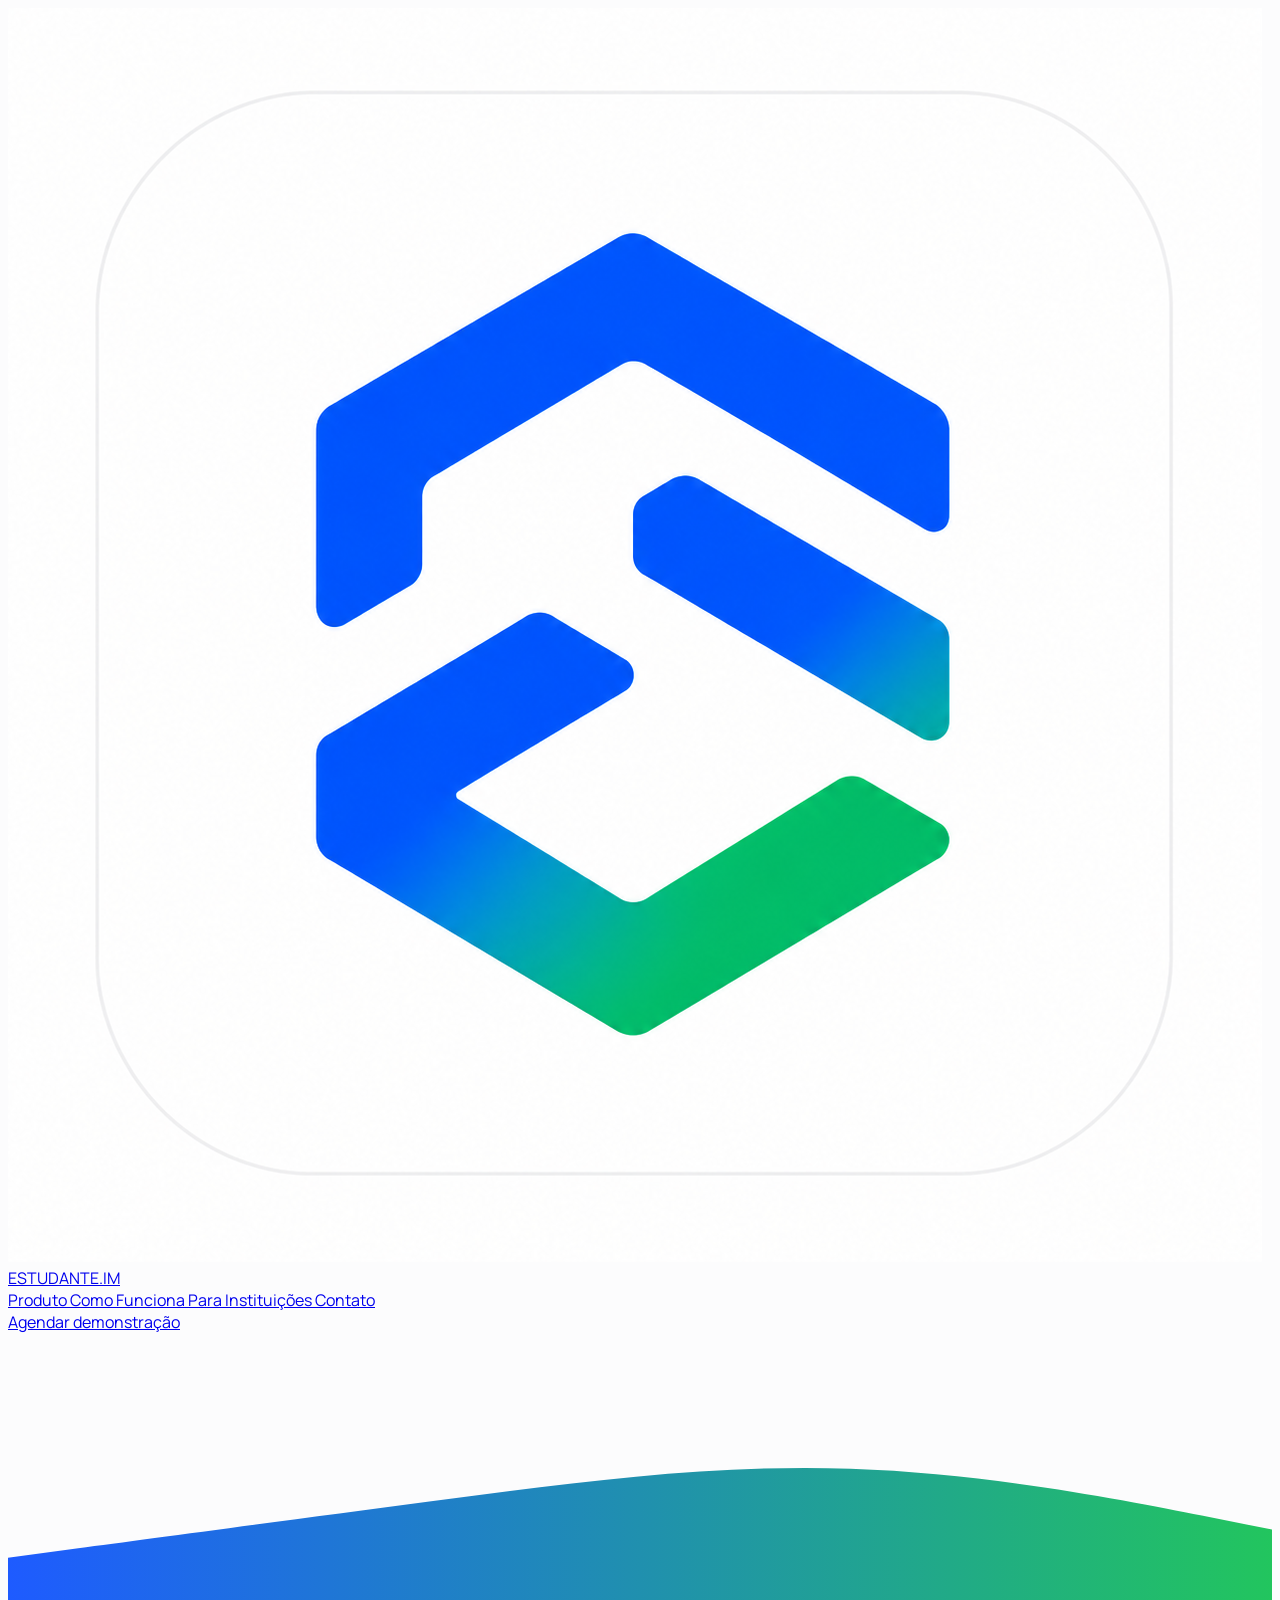
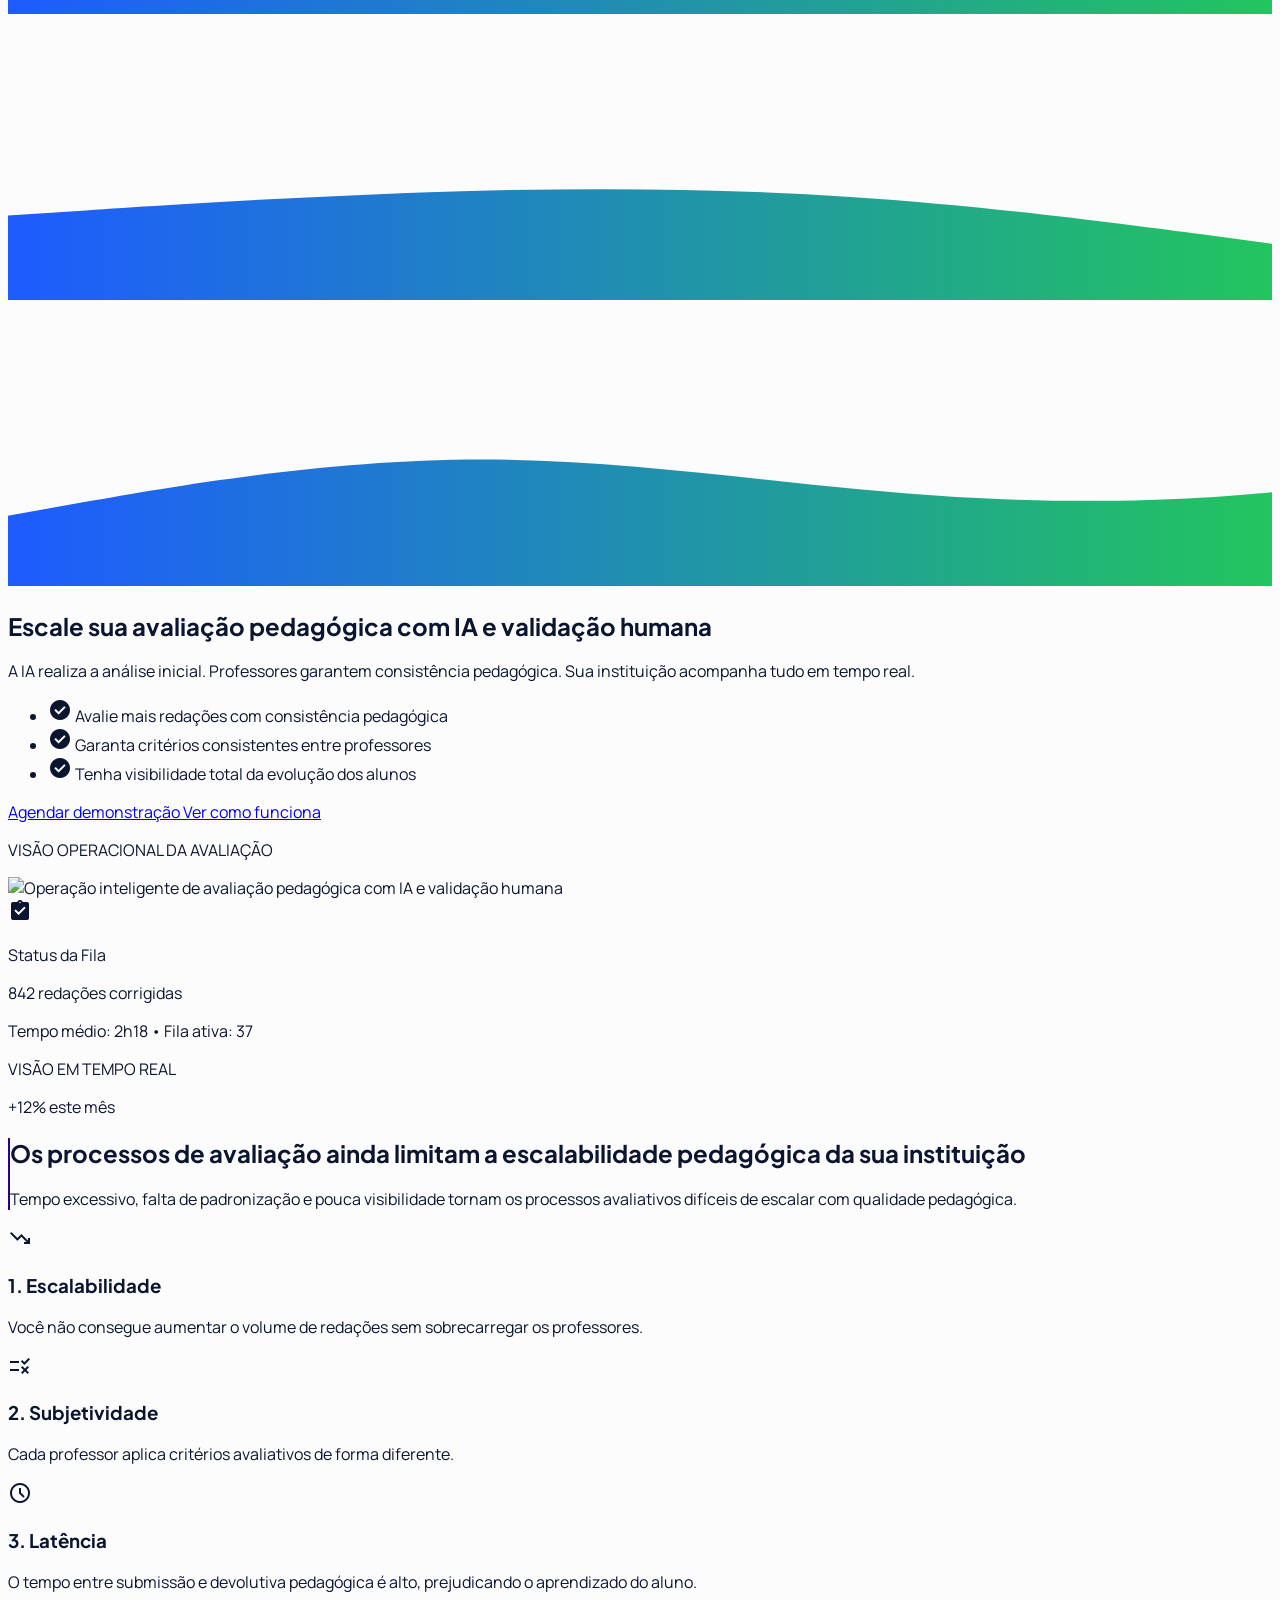
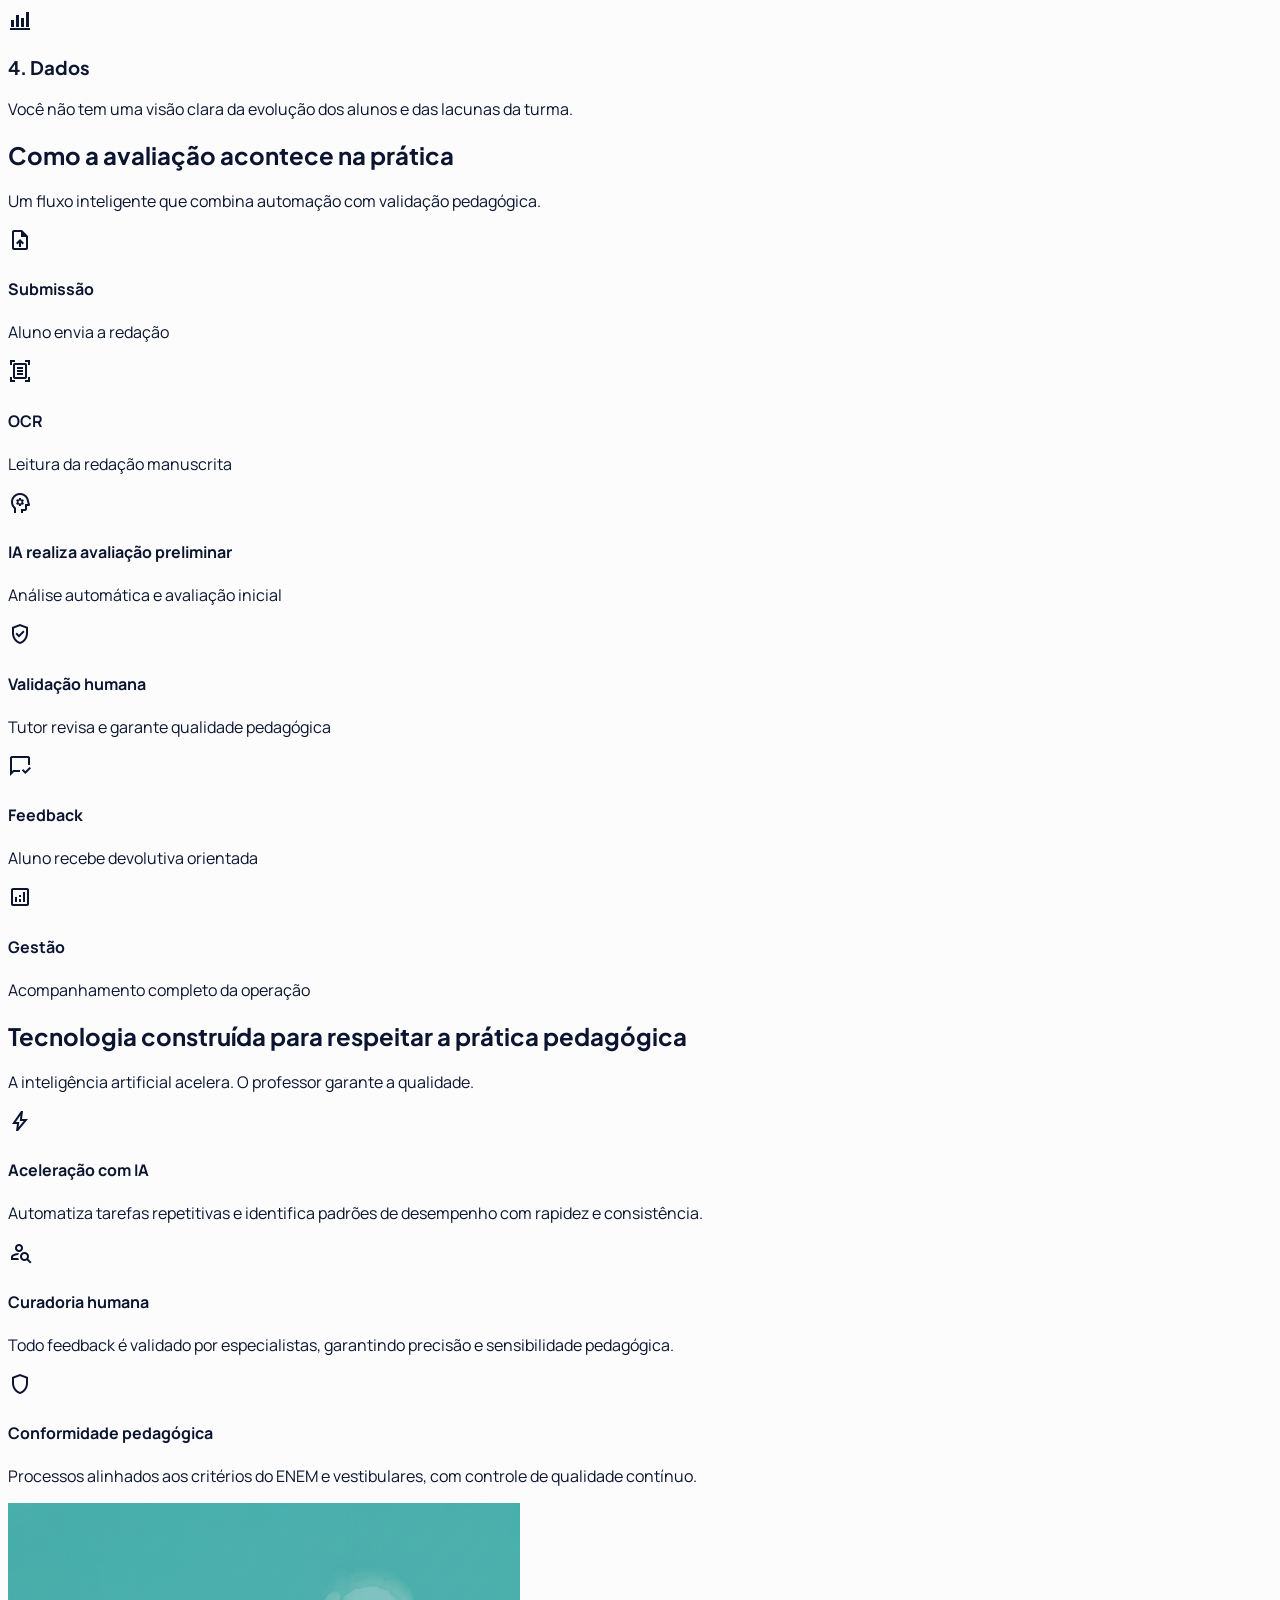
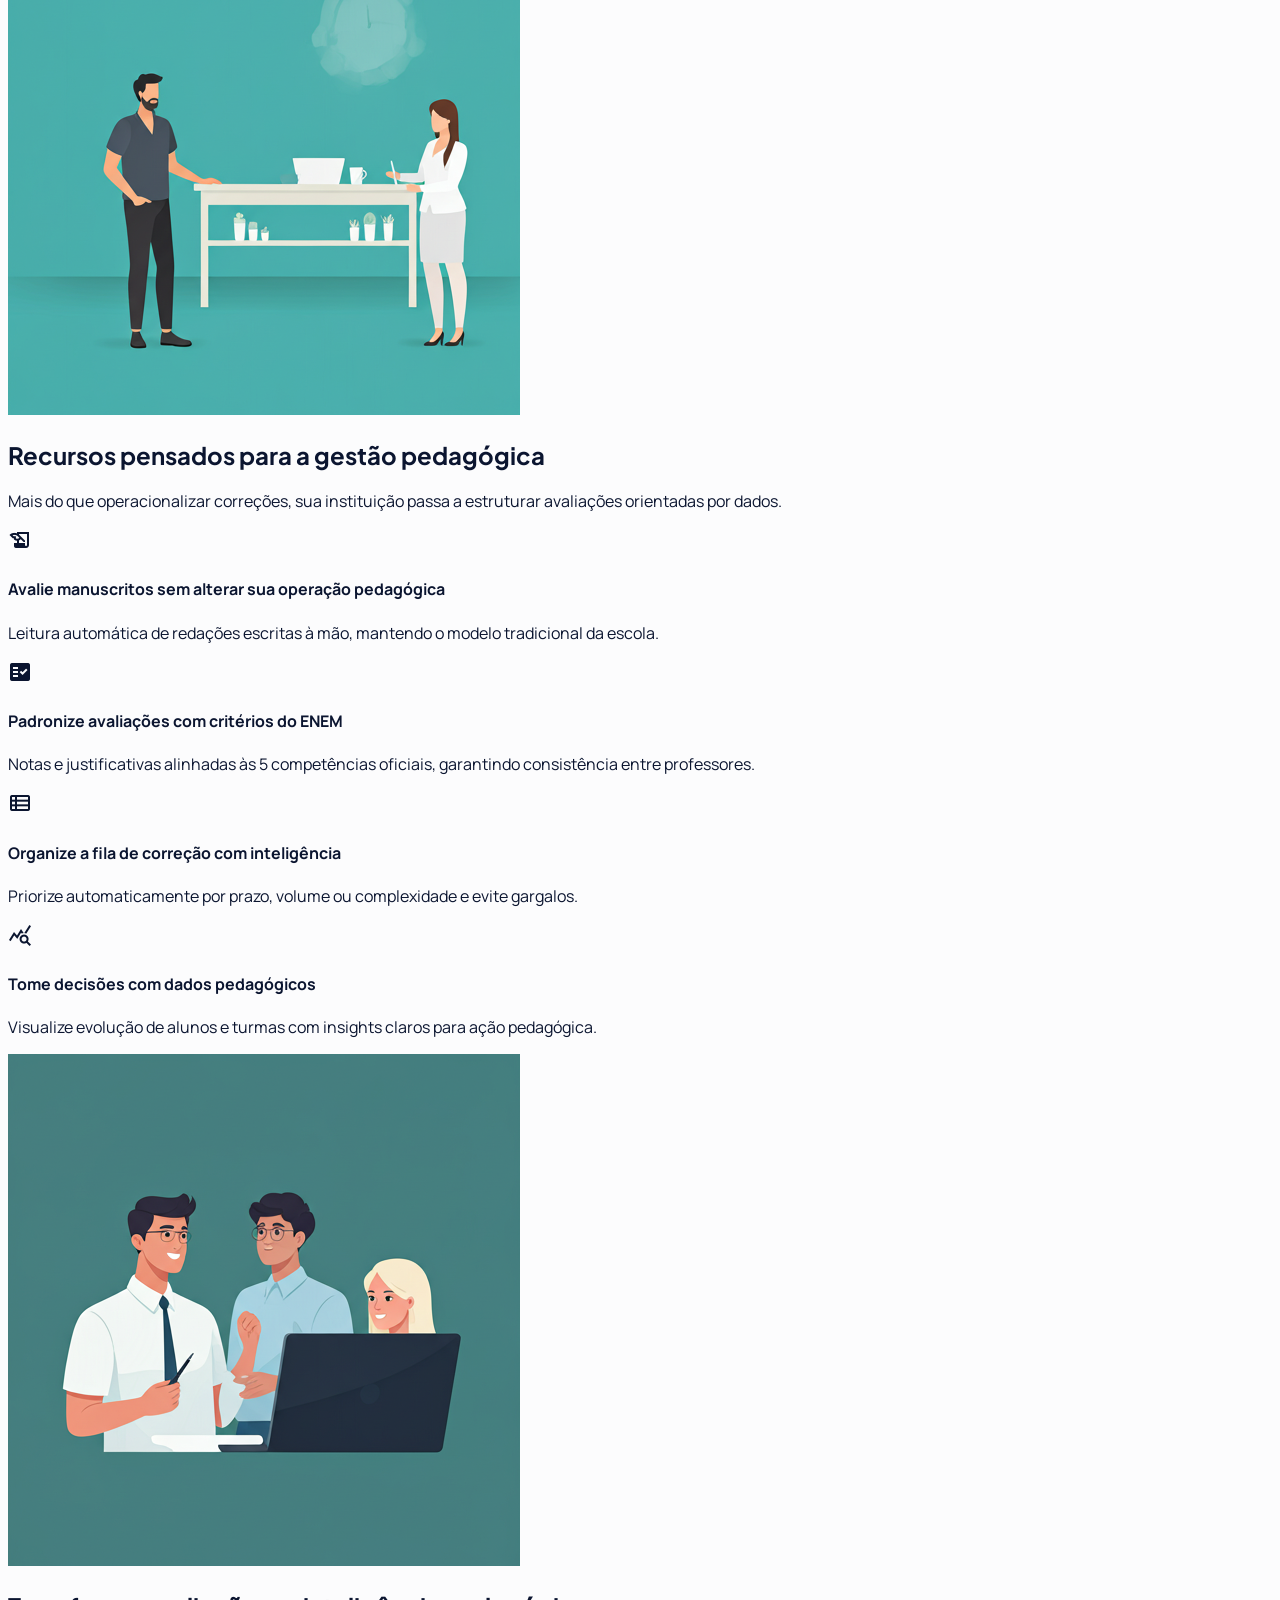
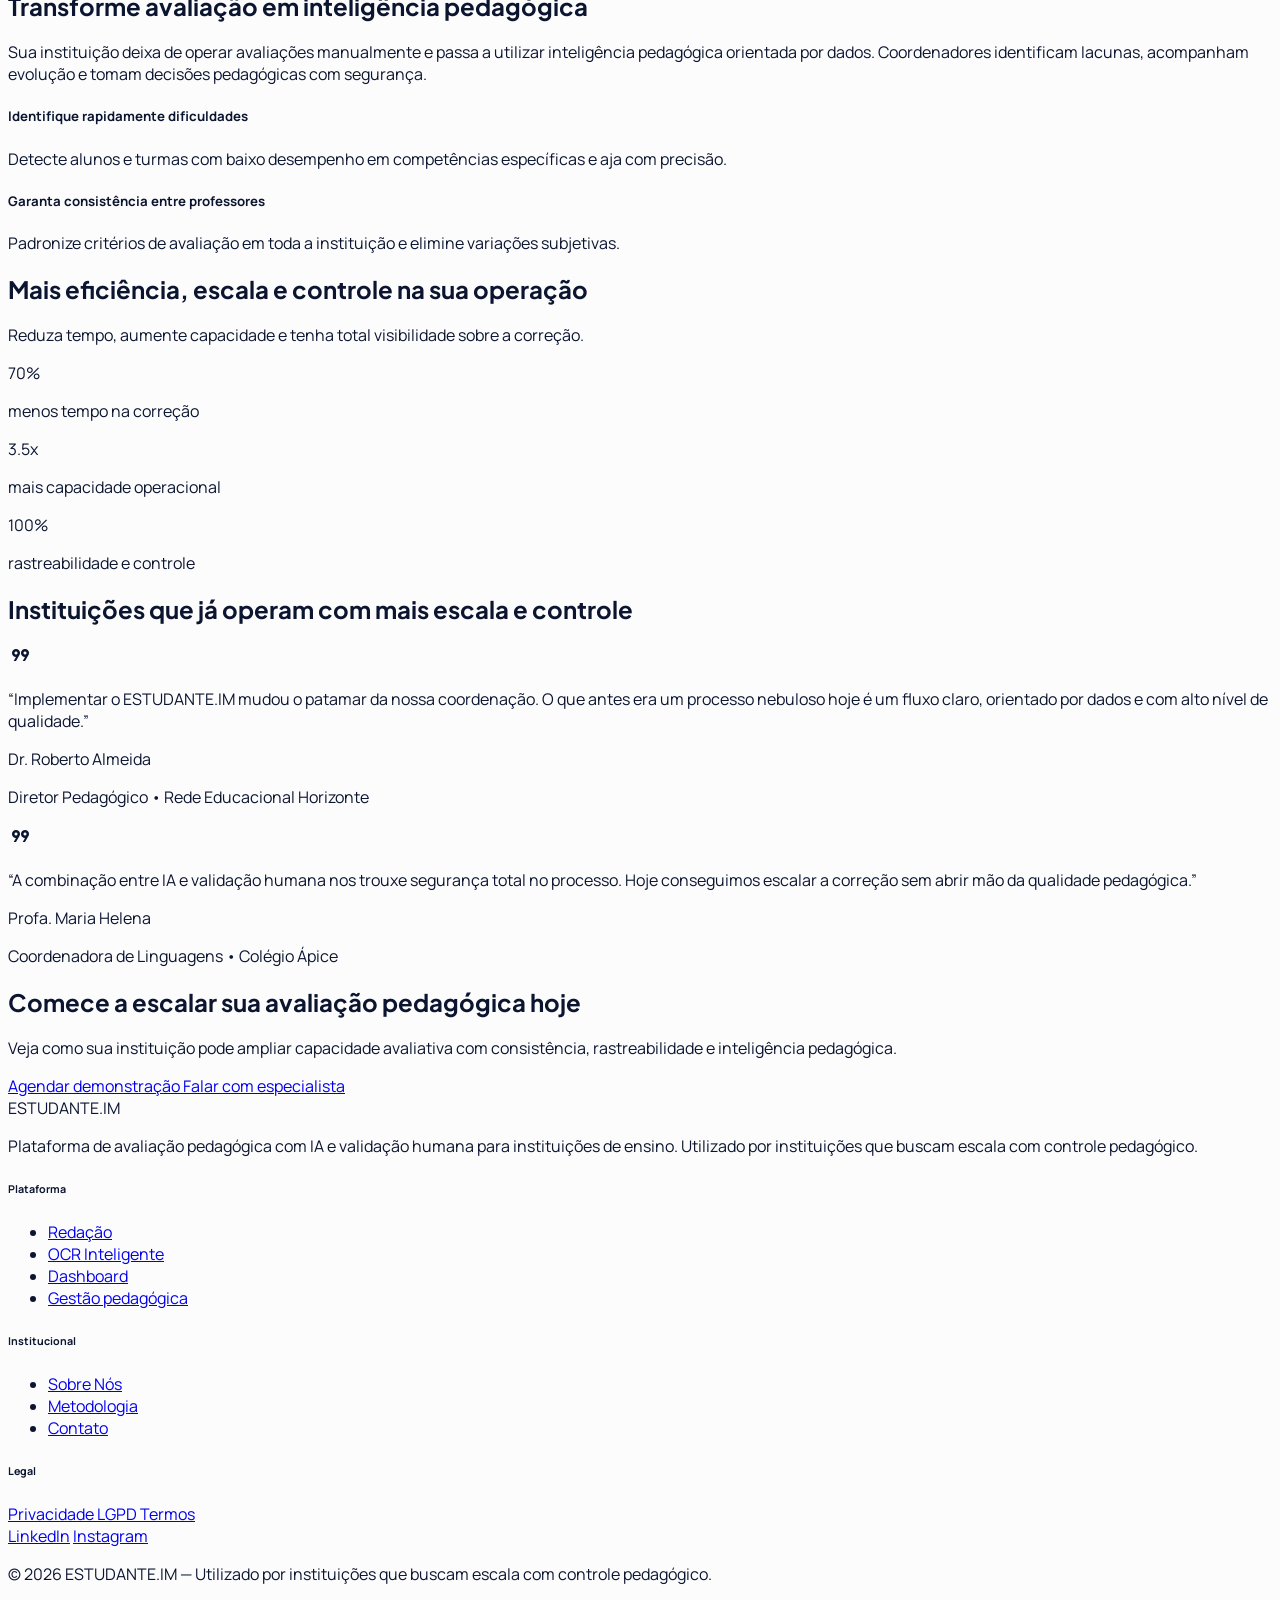
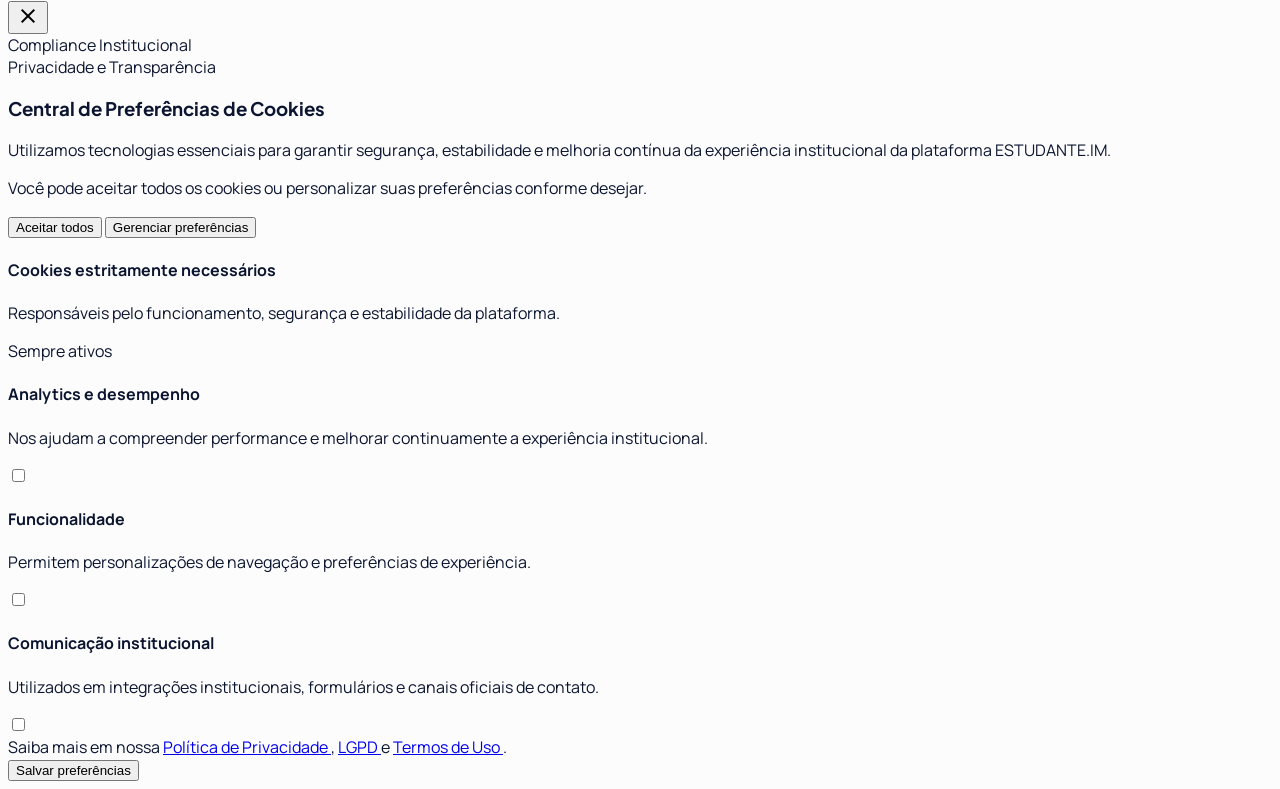
==== commit 8ddf5873: "visual branding + archive legacy static compliance pdf + apply prettier formatting across institutio" ====
--- a/index.html
+++ b/index.html
@@ -1,705 +1,986 @@
-<!DOCTYPE html>
+<!doctype html>
 
 <html class="scroll-smooth" lang="pt-BR">
-
-<head>
-<meta charset="utf-8"/>
-
-<meta 
-  name="viewport" 
-  content="width=device-width, initial-scale=1.0"/>
-
-<meta 
-  name="description" 
-  content="Plataforma de correção de redações com IA e validação humana para escolas e cursinhos." />
-
-
-<title>ESTUDANTE.IM | Gestão Pedagógica e Correção de Redações</title>
-
-<!-- Preconnect -->
-<link rel="preconnect" href="https://fonts.googleapis.com">
-<link rel="preconnect" href="https://fonts.gstatic.com" crossorigin>
-
-<!-- Fonts -->
-<link href="https://fonts.googleapis.com/css2?family=Plus+Jakarta+Sans:wght@700;800&family=Manrope:wght@400;500;600&family=Inter:wght@500;600&display=swap" rel="stylesheet">
-
-<!-- Icons (apenas 1x) -->
-<link href="https://fonts.googleapis.com/css2?family=Material+Symbols+Outlined:wght,FILL@100..700,0..1&amp;display=swap" rel="stylesheet"/>
-
-<!-- BASE HEAD -->
-<!-- 1. Tailwind -->
-<script src="https://cdn.tailwindcss.com?plugins=forms,container-queries"></script>
-
-<!-- 2. Config -->
-<script src="./js/tailwind-config.js"></script>
-
-<!-- 3. CSS base -->
-<link rel="stylesheet" href="./css/base.css">
-
-<!-- 4. JS -->
- <script src="./js/main.js" defer></script>
-
- <!-- ICOs -->
-<link rel="apple-touch-icon" sizes="180x180" href="./img/ico/apple-touch-icon.png">
-<link rel="icon" type="image/png" sizes="32x32" href="./img/ico/favicon-32x32.png">
-<link rel="icon" type="image/png" sizes="16x16" href="./img/ico/favicon-16x16.png">
-<link rel="icon" href="./img/ico/favicon.ico" type="image/x-icon">
-<link rel="shortcut icon" href="./img/ico/favicon.ico">
-<link rel="manifest" href="./site.webmanifest">
-
-</head>
-
-<body id="top" class="bg-white text-on-surface selection:bg-primary-fixed selection:text-on-primary-fixed">
-
-<div id="header"></div>
-
-<main class="pt-24">
-<!-- Hero Section -->
-<section class="max-w-7xl mx-auto px-6 py-8 md:py-14 grid lg:grid-cols-2 gap-16 items-center">
-<div class="space-y-8">
-<h1 class="text-5xl md:text-6xl font-extrabold text-primary leading-[1.1] tracking-tight">
-                    Escale a correção de redações com controle e qualidade pedagógica
-                </h1>
-<p class="mt-6 text-lg md:text-xl text-slate-700 leading-relaxed max-w-xl">
-                    IA corrige em segundos. Professores validam com qualidade. Sua instituição acompanha tudo em tempo real.
-</p>
-<ul class="space-y-4">
-<li class="flex items-center gap-3">
-<span class="material-symbols-outlined text-primary bg-primary-fixed p-1 rounded-lg" style="font-variation-settings: 'FILL' 1;">check_circle</span>
-<span class="font-medium text-tertiary">Corrija mais redações em menos tempo</span>
-</li>
-<li class="flex items-center gap-3">
-<span class="material-symbols-outlined text-primary bg-primary-fixed p-1 rounded-lg" style="font-variation-settings: 'FILL' 1;">check_circle</span>
-<span class="font-medium text-tertiary">Garanta critérios consistentes entre professores</span>
-</li>
-<li class="flex items-center gap-3">
-<span class="material-symbols-outlined text-primary bg-primary-fixed p-1 rounded-lg" style="font-variation-settings: 'FILL' 1;">check_circle</span>
-<span class="font-medium text-tertiary">Tenha visibilidade total da evolução dos alunos</span>
-</li>
-</ul>
-<div class="flex flex-wrap gap-4 pt-4">
-
-<a 
-  href="https://wa.me/5547988054779?text=Olá!%20Vim%20pelo%20site%20e%20gostaria%20de%20entender%20como%20funciona%20a%20plataforma%20de%20correção%20de%20redações."
-  target="_blank"
-  class="bg-gradient-to-r from-primary to-primary-container text-on-primary px-6 py-3 rounded-xl font-semibold text-sm hover:opacity-90 transition-all active:scale-95 duration-150 inline-flex items-center justify-center">
-  Agendar demonstração
-</a>
-
-<button class="px-8 py-4 rounded-xl border-2 border-outline-variant/30 text-primary font-bold text-sm hover:bg-surface-container-low transition-all">
-                        Ver como funciona
-</button>
-
-</div>
-</div>
-<div class="relative">
-
-  <p class="text-xs font-bold text-primary uppercase tracking-widest mb-4">VISÃO OPERACIONAL DA CORREÇÃO</p>
-  <div class="absolute -inset-4 bg-primary-fixed/30 rounded-[2rem] blur-2xl -z-10"></div>
-  <div class="bg-surface-container-lowest rounded-2xl shadow-xl border border-outline-variant/10 overflow-hidden">
-
-<img 
-  src="./img/dash-queue.png" 
-  alt="Fila inteligente de correção de redações com IA e validação pedagógica"
-  class="w-full h-auto object-cover"
-/>
-<div class="p-6 bg-white border-t border-outline-variant/10 shadow-xl">
-<div class="flex justify-between items-center">
-<div class="flex gap-4">
-<div class="h-10 w-10 rounded-full bg-secondary-container/30 flex items-center justify-center">
-<span class="material-symbols-outlined text-secondary" style="font-variation-settings: 'FILL' 1;">assignment_turned_in</span>
-</div>
-<div>
-<p class="text-xs font-bold text-outline uppercase tracking-wider">Status da Fila</p>
-<p class="text-2xl font-extrabold text-primary">
-  842 redações corrigidas
-</p>
-<p class="text-sm text-slate-600">
-  Tempo médio: 2h18 • Fila ativa: 37
-</p>
-<p class="text-sm font-semibold text-primary uppercase tracking-wider mb-2">
-  VISÃO EM TEMPO REAL
-</p>
-</div>
-</div>
-<div class="text-right">
-<span class="inline-flex items-center px-3 py-1 rounded-full bg-primary-fixed text-primary text-sm font-bold">
-                                    +12% este mês
-                                </span>
-</div>
-</div>
-</div>
-</div>
-</div>
-</section>
-<!-- Problem Section -->
-<section class="bg-surface-container-low py-24">
-<div class="max-w-7xl mx-auto px-6">
-<div class="grid lg:grid-cols-2 gap-16 items-start">
-
-
-<!-- BLOCO DE TEXTO -->
-<div class="asymmetric-border pl-8 py-2 max-w-xl">
-
-  <h2 class="text-4xl md:text-5xl font-extrabold text-tertiary leading-[1.1] tracking-tight">
-    O processo de correção ainda limita o crescimento da sua instituição
-  </h2>
-
-  <p class="mt-6 text-lg md:text-xl text-slate-700 leading-relaxed max-w-lg">
-    <span class="font-semibold text-tertiary">
-      Tempo excessivo, falta de padronização e pouca visibilidade
-    </span>
-    tornam a correção um processo difícil de escalar com qualidade pedagógica.
-  </p>
-
-</div>
-
-<!-- GRID DE PROBLEMAS -->
-<div class="grid sm:grid-cols-2 gap-8 md:gap-10 mt-10">
-
-  <!-- CARD 1 -->
-  <div class="group p-4 rounded-xl space-y-3 transition-all duration-200 hover:translate-y-[-2px] hover:bg-surface-container-high cursor-default">
-    <span class="material-symbols-outlined text-error text-2xl transition-colors duration-200 group-hover:text-primary">
-      trending_down
-    </span>
-    <h3 class="font-bold text-xl text-tertiary transition-colors duration-200 group-hover:text-primary">
-      1. Escalabilidade
-    </h3>
-    <p class="text-slate-700 leading-relaxed">
-      Você não consegue aumentar o volume de redações sem sobrecarregar os professores.
-    </p>
-  </div>
-
-  <!-- CARD 2 -->
-  <div class="group p-4 rounded-xl space-y-3 transition-all duration-200 hover:translate-y-[-2px] hover:bg-surface-container-high cursor-default">
-    <span class="material-symbols-outlined text-error text-2xl transition-colors duration-200 group-hover:text-primary">
-      rule
-    </span>
-    <h3 class="font-bold text-xl text-tertiary transition-colors duration-200 group-hover:text-primary">
-      2. Subjetividade
-    </h3>
-    <p class="text-slate-700 leading-relaxed">
-      Cada professor corrige de um jeito, dificultando manter critérios consistentes.
-    </p>
-  </div>
-
-  <!-- CARD 3 -->
-  <div class="group p-4 rounded-xl space-y-3 transition-all duration-200 hover:translate-y-[-2px] hover:bg-surface-container-high cursor-default">
-    <span class="material-symbols-outlined text-error text-2xl transition-colors duration-200 group-hover:text-primary">
-      schedule
-    </span>
-    <h3 class="font-bold text-xl text-tertiary transition-colors duration-200 group-hover:text-primary">
-      3. Latência
-    </h3>
-    <p class="text-slate-700 leading-relaxed">
-      O tempo entre envio e correção é alto, prejudicando o aprendizado do aluno.
-    </p>
-  </div>
-
-  <!-- CARD 4 -->
-  <div class="group p-4 rounded-xl space-y-3 transition-all duration-200 hover:translate-y-[-2px] hover:bg-surface-container-high cursor-default">
-    <span class="material-symbols-outlined text-error text-2xl transition-colors duration-200 group-hover:text-primary">
-      bar_chart_4_bars
-    </span>
-    <h3 class="font-bold text-xl text-tertiary transition-colors duration-200 group-hover:text-primary">
-      4. Dados
-    </h3>
-    <p class="text-slate-700 leading-relaxed">
-      Você não tem uma visão clara da evolução dos alunos e das lacunas da turma.
-    </p>
-  </div>
-
-</div>
-</div>
-</div>
-</section>
-<section id="como-funciona" class="scroll-mt-28 py-24 max-w-7xl mx-auto px-6">
-
-  <!-- HEADER -->
-  <div class="text-center mb-20 max-w-2xl mx-auto">
-    <h2 class="text-4xl md:text-5xl font-extrabold text-tertiary leading-tight">
-      Como a correção acontece na prática
-    </h2>
-
-    <p class="mt-4 text-lg text-slate-700">
-      Um fluxo inteligente que combina automação com validação pedagógica.
-    </p>
-
-    <div class="w-20 h-1 bg-primary mx-auto rounded-full mt-6"></div>
-  </div>
-
-  <!-- PROCESS FLOW -->
-  <div class="grid md:grid-cols-3 lg:grid-cols-6 gap-10">
-
-    <!-- STEP 1 -->
-    <div class="text-center group">
-      <div class="w-16 h-16 bg-surface-container-highest rounded-2xl flex items-center justify-center mx-auto mb-5 transition-all duration-300 group-hover:bg-primary group-hover:text-white">
-        <span class="material-symbols-outlined text-3xl">upload_file</span>
-      </div>
-      <h4 class="font-semibold text-tertiary mb-1">Submissão</h4>
-      <p class="text-sm text-slate-600">Aluno envia a redação</p>
-    </div>
-
-    <!-- STEP 2 -->
-    <div class="text-center group">
-      <div class="w-16 h-16 bg-surface-container-highest rounded-2xl flex items-center justify-center mx-auto mb-5 transition-all duration-300 group-hover:bg-primary group-hover:text-white">
-        <span class="material-symbols-outlined text-3xl">document_scanner</span>
-      </div>
-      <h4 class="font-semibold text-tertiary mb-1">OCR</h4>
-      <p class="text-sm text-slate-600">Leitura da redação manuscrita</p>
-    </div>
-
-    <!-- STEP 3 (IA) -->
-    <div class="text-center group">
-      <div class="w-16 h-16 bg-primary/10 text-primary rounded-2xl flex items-center justify-center mx-auto mb-5">
-        <span class="material-symbols-outlined text-3xl">psychology</span>
-      </div>
-      <h4 class="font-semibold text-primary mb-1">IA corrige</h4>
-      <p class="text-sm text-slate-600">Análise automática e avaliação inicial</p>
-    </div>
-
-    <!-- STEP 4 (HUMANO - DIFERENCIAL) -->
-    <div class="text-center group">
-      <div class="w-16 h-16 bg-primary text-white rounded-2xl flex items-center justify-center mx-auto mb-5 shadow-md">
-        <span class="material-symbols-outlined text-3xl">verified_user</span>
-      </div>
-      <h4 class="font-semibold text-tertiary mb-1">Validação humana</h4>
-      <p class="text-sm text-slate-600">Tutor revisa e garante qualidade pedagógica</p>
-    </div>
-
-    <!-- STEP 5 -->
-    <div class="text-center group">
-      <div class="w-16 h-16 bg-surface-container-highest rounded-2xl flex items-center justify-center mx-auto mb-5 transition-all duration-300 group-hover:bg-primary group-hover:text-white">
-        <span class="material-symbols-outlined text-3xl">mark_chat_read</span>
-      </div>
-      <h4 class="font-semibold text-tertiary mb-1">Feedback</h4>
-      <p class="text-sm text-slate-600">Aluno recebe devolutiva orientada</p>
-    </div>
-
-    <!-- STEP 6 -->
-    <div class="text-center group">
-      <div class="w-16 h-16 bg-surface-container-highest rounded-2xl flex items-center justify-center mx-auto mb-5 transition-all duration-300 group-hover:bg-primary group-hover:text-white">
-        <span class="material-symbols-outlined text-3xl">analytics</span>
-      </div>
-      <h4 class="font-semibold text-tertiary mb-1">Gestão</h4>
-      <p class="text-sm text-slate-600">Acompanhamento completo da operação</p>
-    </div>
-
-  </div>
-
-</section>
-
-
-<section class="bg-tertiary py-24 text-on-primary">
-
-  <div class="max-w-7xl mx-auto px-6 flex flex-col md:flex-row gap-16 items-center">
-
-    <!-- TEXTO -->
-    <div class="flex-1 max-w-xl">
-
-      <h2 class="text-4xl md:text-5xl font-extrabold leading-tight">
-        Tecnologia construída para respeitar a prática pedagógica
-      </h2>
-
-      <p class="mt-4 text-lg text-slate-300">
-        A inteligência artificial acelera. O professor garante a qualidade.
-      </p>
-
-      <div class="space-y-8 mt-10">
-
-        <!-- PILAR 1 -->
-        <div class="flex gap-4 group">
-          <div class="w-12 h-12 bg-primary-container rounded-xl flex items-center justify-center transition-all duration-300 group-hover:bg-primary group-hover:text-white">
-            <span class="material-symbols-outlined text-primary-fixed">bolt</span>
-          </div>
+  <head>
+    <meta charset="utf-8" />
+
+    <meta name="viewport" content="width=device-width, initial-scale=1.0" />
+
+    <meta
+      name="description"
+      content="Plataforma de avaliação pedagógica com IA e validação humana para escolas, cursinhos e instituições de ensino."
+    />
+
+    <title>ESTUDANTE.IM | Avaliação Educacional Inteligente com IA</title>
+
+    <!-- Preconnect -->
+    <link rel="preconnect" href="https://fonts.googleapis.com" />
+    <link rel="preconnect" href="https://fonts.gstatic.com" crossorigin />
+
+    <!-- Fonts -->
+    <link
+      href="https://fonts.googleapis.com/css2?family=Plus+Jakarta+Sans:wght@700;800&family=Manrope:wght@400;500;600&family=Inter:wght@500;600&display=swap"
+      rel="stylesheet"
+    />
+
+    <!-- Icons (apenas 1x) -->
+    <link
+      href="https://fonts.googleapis.com/css2?family=Material+Symbols+Outlined:wght,FILL@100..700,0..1&amp;display=swap"
+      rel="stylesheet"
+    />
+
+    <!-- BASE HEAD -->
+    <!-- 1. Tailwind -->
+    <script src="https://cdn.tailwindcss.com?plugins=forms,container-queries"></script>
+
+    <!-- 2. Config -->
+    <script src="./js/tailwind-config.js"></script>
+
+    <!-- 3. CSS base -->
+    <link rel="stylesheet" href="./css/base.css" />
+
+    <!-- 4. JS -->
+    <script src="./js/main.js" defer></script>
+
+    <!-- ICOs -->
+    <link
+      rel="apple-touch-icon"
+      sizes="180x180"
+      href="./img/ico/apple-touch-icon.png"
+    />
+    <link
+      rel="icon"
+      type="image/png"
+      sizes="32x32"
+      href="./img/ico/favicon-32x32.png"
+    />
+    <link
+      rel="icon"
+      type="image/png"
+      sizes="16x16"
+      href="./img/ico/favicon-16x16.png"
+    />
+    <link rel="icon" href="./img/ico/favicon.ico" type="image/x-icon" />
+    <link rel="shortcut icon" href="./img/ico/favicon.ico" />
+    <link rel="manifest" href="./site.webmanifest" />
+  </head>
+
+  <body
+    id="top"
+    data-page="root"
+    class="bg-[#FCFCFD] text-on-surface selection:bg-primary-fixed selection:text-on-primary-fixed"
+  >
+    <div id="header"></div>
+
+    <main class="pt-24">
+      <!-- Hero Section -->
+      <section class="relative overflow-hidden">
+        <!-- Ambient Wave System -->
+        <div class="absolute inset-0 -z-10 overflow-hidden pointer-events-none">
+          <!-- BACK WAVE -->
+          <svg
+            class="absolute bottom-[-180px] left-1/2 -translate-x-1/2 w-[180vw] max-w-none h-auto opacity-[0.04]"
+            viewBox="0 0 1440 320"
+            fill="none"
+            xmlns="http://www.w3.org/2000/svg"
+            preserveAspectRatio="none"
+          >
+            <path
+              fill="url(#waveGradientBack)"
+              d="M0,256L80,245.3C160,235,320,213,480,192C640,171,800,149,960,154.7C1120,160,1280,192,1360,208L1440,224L1440,320L0,320Z"
+            />
+
+            <defs>
+              <linearGradient id="waveGradientBack" x1="0" y1="0" x2="1" y2="0">
+                <stop stop-color="#1E5BFF" />
+                <stop offset="1" stop-color="#22C55E" />
+              </linearGradient>
+            </defs>
+          </svg>
+
+          <!-- MID WAVE -->
+          <svg
+            class="absolute bottom-[-140px] left-1/2 -translate-x-1/2 w-[160vw] max-w-none h-auto opacity-[0.06]"
+            viewBox="0 0 1440 320"
+            fill="none"
+            xmlns="http://www.w3.org/2000/svg"
+            preserveAspectRatio="none"
+          >
+            <path
+              fill="url(#waveGradientMid)"
+              d="M0,224L80,218.7C160,213,320,203,480,197.3C640,192,800,192,960,202.7C1120,213,1280,235,1360,245.3L1440,256L1440,320L0,320Z"
+            />
+
+            <defs>
+              <linearGradient id="waveGradientMid" x1="0" y1="0" x2="1" y2="0">
+                <stop stop-color="#1E5BFF" />
+                <stop offset="1" stop-color="#22C55E" />
+              </linearGradient>
+            </defs>
+          </svg>
+
+          <!-- FRONT WAVE -->
+          <svg
+            class="absolute bottom-[-100px] left-1/2 -translate-x-1/2 w-[150vw] max-w-none h-auto opacity-[0.08]"
+            viewBox="0 0 1440 320"
+            fill="none"
+            xmlns="http://www.w3.org/2000/svg"
+            preserveAspectRatio="none"
+          >
+            <path
+              fill="url(#waveGradientFront)"
+              d="M0,240L90,224C180,208,360,176,540,176C720,176,900,208,1080,218.7C1260,229,1380,219,1440,213.3L1440,320L0,320Z"
+            />
+
+            <defs>
+              <linearGradient
+                id="waveGradientFront"
+                x1="0"
+                y1="0"
+                x2="1"
+                y2="0"
+              >
+                <stop stop-color="#1E5BFF" />
+                <stop offset="1" stop-color="#22C55E" />
+              </linearGradient>
+            </defs>
+          </svg>
+        </div>
+
+        <!-- Content Container -->
+        <div
+          class="max-w-7xl mx-auto px-6 py-8 md:py-14 grid lg:grid-cols-2 gap-16 items-center"
+        >
+          <!-- Left Content -->
+          <div class="space-y-8">
+            <h1
+              class="text-5xl md:text-6xl font-extrabold text-primary leading-[1.1] tracking-tight"
+            >
+              Escale sua avaliação pedagógica com IA e validação humana
+            </h1>
+
+            <p
+              class="mt-6 text-lg md:text-xl text-slate-700 leading-relaxed max-w-xl"
+            >
+              A IA realiza a análise inicial. Professores garantem consistência
+              pedagógica. Sua instituição acompanha tudo em tempo real.
+            </p>
+
+            <ul class="space-y-4">
+              <li class="flex items-center gap-3">
+                <span
+                  class="material-symbols-outlined text-primary bg-primary-fixed p-1 rounded-2xl"
+                  style="font-variation-settings: &quot;FILL&quot; 1"
+                >
+                  check_circle
+                </span>
+                <span class="font-medium text-tertiary">
+                  Avalie mais redações com consistência pedagógica
+                </span>
+              </li>
+
+              <li class="flex items-center gap-3">
+                <span
+                  class="material-symbols-outlined text-primary bg-primary-fixed p-1 rounded-2xl"
+                  style="font-variation-settings: &quot;FILL&quot; 1"
+                >
+                  check_circle
+                </span>
+                <span class="font-medium text-tertiary">
+                  Garanta critérios consistentes entre professores
+                </span>
+              </li>
+
+              <li class="flex items-center gap-3">
+                <span
+                  class="material-symbols-outlined text-primary bg-primary-fixed p-1 rounded-2xl"
+                  style="font-variation-settings: &quot;FILL&quot; 1"
+                >
+                  check_circle
+                </span>
+                <span class="font-medium text-tertiary">
+                  Tenha visibilidade total da evolução dos alunos
+                </span>
+              </li>
+            </ul>
+
+            <div class="flex flex-wrap gap-4 pt-4">
+              <a
+                href="https://wa.me/5547988054779?text=Ol%C3%A1!%20Vim%20pelo%20site%20e%20gostaria%20de%20entender%20como%20a%20ESTUDANTE.IM%20pode%20apoiar%20os%20processos%20de%20avalia%C3%A7%C3%A3o%20pedag%C3%B3gica%20da%20minha%20institui%C3%A7%C3%A3o."
+                target="_blank"
+                class="bg-primary text-white px-5 py-2.5 rounded-xl font-semibold text-sm motion-institutional hover:brightness-[1.03] inline-flex items-center justify-center"
+              >
+                Agendar demonstração
+              </a>
+
+              <a
+                href="https://wa.me/5547988054779?text=Ol%C3%A1!%20Vim%20pelo%20site%20e%20gostaria%20de%20entender%20como%20a%20ESTUDANTE.IM%20pode%20apoiar%20os%20processos%20de%20avalia%C3%A7%C3%A3o%20pedag%C3%B3gica%20da%20minha%20institui%C3%A7%C3%A3o."
+                target="_blank"
+                class="px-5 py-2.5 rounded-xl bg-gradient-to-r from-[#1E5BFF] to-[#22C55E] text-white font-semibold text-sm motion-institutional motion-soft-shadow hover:brightness-[1.03] inline-flex items-center justify-center"
+              >
+                Ver como funciona
+              </a>
+            </div>
+          </div>
+
+          <!-- Right Content -->
+          <div class="relative">
+            <p
+              class="text-xs font-bold text-primary uppercase tracking-widest mb-4"
+            >
+              VISÃO OPERACIONAL DA AVALIAÇÃO
+            </p>
+
+            <div
+              class="absolute -inset-8 bg-gradient-to-br from-primary/20 via-primary-fixed/10 to-secondary/10 rounded-[3rem] blur-3xl -z-10"
+            ></div>
+
+            <div
+              class="bg-surface-container-lowest rounded-2xl motion-institutional overflow-hidden"
+            >
+              <img
+                src="./img/dash-queue.png"
+                alt="Operação inteligente de avaliação pedagógica com IA e validação humana"
+                class="w-full h-auto object-cover"
+              />
+
+              <div
+                class="p-6 bg-[#FCFCFD] border-t border-outline-variant/10 shadow-xl"
+              >
+                <div class="flex justify-between items-center">
+                  <div class="flex gap-4">
+                    <div
+                      class="h-10 w-10 rounded-full bg-secondary-container/30 flex items-center justify-center"
+                    >
+                      <span
+                        class="material-symbols-outlined text-secondary"
+                        style="font-variation-settings: &quot;FILL&quot; 1"
+                      >
+                        assignment_turned_in
+                      </span>
+                    </div>
+
+                    <div>
+                      <p
+                        class="text-xs font-bold text-outline uppercase tracking-wider"
+                      >
+                        Status da Fila
+                      </p>
+
+                      <p class="text-2xl font-extrabold text-primary">
+                        842 redações corrigidas
+                      </p>
+
+                      <p class="text-sm text-slate-600">
+                        Tempo médio: 2h18 • Fila ativa: 37
+                      </p>
+
+                      <p
+                        class="text-sm font-semibold text-primary uppercase tracking-wider mb-2"
+                      >
+                        VISÃO EM TEMPO REAL
+                      </p>
+                    </div>
+                  </div>
+
+                  <div class="text-right">
+                    <span
+                      class="inline-flex items-center px-3 py-1 rounded-full bg-primary-fixed text-primary text-sm font-bold"
+                    >
+                      +12% este mês
+                    </span>
+                  </div>
+                </div>
+              </div>
+            </div>
+          </div>
+        </div>
+      </section>
+
+      <!-- Problem Section -->
+      <section class="bg-surface-container-low py-24">
+        <div class="max-w-7xl mx-auto px-6">
+          <div class="grid lg:grid-cols-2 gap-16 items-start">
+            <!-- BLOCO DE TEXTO -->
+            <div class="asymmetric-border pl-8 py-2 max-w-xl">
+              <h2
+                class="text-4xl md:text-5xl font-extrabold text-tertiary leading-[1.1] tracking-tight"
+              >
+                Os processos de avaliação ainda limitam a escalabilidade
+                pedagógica da sua instituição
+              </h2>
+
+              <p
+                class="mt-6 text-lg md:text-xl text-slate-700 leading-relaxed max-w-lg"
+              >
+                <span class="font-semibold text-tertiary">
+                  Tempo excessivo, falta de padronização e pouca visibilidade
+                </span>
+                tornam os processos avaliativos difíceis de escalar com
+                qualidade pedagógica.
+              </p>
+            </div>
+
+            <!-- GRID DE PROBLEMAS -->
+            <div class="grid sm:grid-cols-2 gap-8 md:gap-10 mt-10">
+              <!-- CARD 1 -->
+              <div
+                class="group p-4 rounded-xl space-y-3 motion-institutional motion-hover-lift motion-surface cursor-default"
+              >
+                <span
+                  class="material-symbols-outlined text-error text-2xl transition-colors duration-200 group-hover:text-primary"
+                >
+                  trending_down
+                </span>
+                <h3
+                  class="font-bold text-xl text-tertiary transition-colors duration-200 group-hover:text-primary"
+                >
+                  1. Escalabilidade
+                </h3>
+                <p class="text-slate-700 leading-relaxed">
+                  Você não consegue aumentar o volume de redações sem
+                  sobrecarregar os professores.
+                </p>
+              </div>
+
+              <!-- CARD 2 -->
+              <div
+                class="group p-4 rounded-xl space-y-3 motion-institutional motion-hover-lift motion-surface cursor-default"
+              >
+                <span
+                  class="material-symbols-outlined text-error text-2xl transition-colors duration-200 group-hover:text-primary"
+                >
+                  rule
+                </span>
+                <h3
+                  class="font-bold text-xl text-tertiary transition-colors duration-200 group-hover:text-primary"
+                >
+                  2. Subjetividade
+                </h3>
+                <p class="text-slate-700 leading-relaxed">
+                  Cada professor aplica critérios avaliativos de forma
+                  diferente.
+                </p>
+              </div>
+
+              <!-- CARD 3 -->
+              <div
+                class="group p-4 rounded-xl space-y-3 motion-institutional motion-hover-lift motion-surface cursor-default"
+              >
+                <span
+                  class="material-symbols-outlined text-error text-2xl transition-colors duration-200 group-hover:text-primary"
+                >
+                  schedule
+                </span>
+                <h3
+                  class="font-bold text-xl text-tertiary transition-colors duration-200 group-hover:text-primary"
+                >
+                  3. Latência
+                </h3>
+                <p class="text-slate-700 leading-relaxed">
+                  O tempo entre submissão e devolutiva pedagógica é alto,
+                  prejudicando o aprendizado do aluno.
+                </p>
+              </div>
+
+              <!-- CARD 4 -->
+              <div
+                class="group p-4 rounded-xl space-y-3 motion-institutional motion-hover-lift motion-surface cursor-default"
+              >
+                <span
+                  class="material-symbols-outlined text-error text-2xl transition-colors duration-200 group-hover:text-primary"
+                >
+                  bar_chart_4_bars
+                </span>
+                <h3
+                  class="font-bold text-xl text-tertiary transition-colors duration-200 group-hover:text-primary"
+                >
+                  4. Dados
+                </h3>
+                <p class="text-slate-700 leading-relaxed">
+                  Você não tem uma visão clara da evolução dos alunos e das
+                  lacunas da turma.
+                </p>
+              </div>
+            </div>
+          </div>
+        </div>
+      </section>
+      <section
+        id="como-funciona"
+        class="scroll-mt-28 py-24 max-w-7xl mx-auto px-6"
+      >
+        <!-- HEADER -->
+        <div class="text-center mb-20 max-w-2xl mx-auto">
+          <h2
+            class="text-4xl md:text-5xl font-extrabold text-tertiary leading-tight"
+          >
+            Como a avaliação acontece na prática
+          </h2>
+
+          <p class="mt-4 text-lg text-slate-700">
+            Um fluxo inteligente que combina automação com validação pedagógica.
+          </p>
+
+          <div class="w-20 h-1 bg-primary mx-auto rounded-full mt-6"></div>
+        </div>
+
+        <!-- PROCESS FLOW -->
+        <div class="grid md:grid-cols-3 lg:grid-cols-6 gap-10">
+          <!-- STEP 1 -->
+          <div class="text-center group">
+            <div
+              class="w-16 h-16 bg-surface-container-highest rounded-2xl flex items-center justify-center mx-auto mb-5 motion-institutional group-hover:bg-primary group-hover:text-white"
+            >
+              <span class="material-symbols-outlined text-3xl"
+                >upload_file</span
+              >
+            </div>
+            <h4 class="font-semibold text-tertiary mb-1">Submissão</h4>
+            <p class="text-sm text-slate-600">Aluno envia a redação</p>
+          </div>
+
+          <!-- STEP 2 -->
+          <div class="text-center group">
+            <div
+              class="w-16 h-16 bg-surface-container-highest rounded-2xl flex items-center justify-center mx-auto mb-5 motion-institutional group-hover:bg-primary group-hover:text-white"
+            >
+              <span class="material-symbols-outlined text-3xl"
+                >document_scanner</span
+              >
+            </div>
+            <h4 class="font-semibold text-tertiary mb-1">OCR</h4>
+            <p class="text-sm text-slate-600">Leitura da redação manuscrita</p>
+          </div>
+
+          <!-- STEP 3 (IA) -->
+          <div class="text-center group">
+            <div
+              class="w-16 h-16 bg-primary/10 text-primary rounded-2xl flex items-center justify-center mx-auto mb-5"
+            >
+              <span class="material-symbols-outlined text-3xl">psychology</span>
+            </div>
+            <h4 class="font-semibold text-primary mb-1">
+              IA realiza avaliação preliminar
+            </h4>
+            <p class="text-sm text-slate-600">
+              Análise automática e avaliação inicial
+            </p>
+          </div>
+
+          <!-- STEP 4 (HUMANO - DIFERENCIAL) -->
+          <div class="text-center group">
+            <div
+              class="w-16 h-16 bg-primary text-white rounded-2xl flex items-center justify-center mx-auto mb-5 shadow-md"
+            >
+              <span class="material-symbols-outlined text-3xl"
+                >verified_user</span
+              >
+            </div>
+            <h4 class="font-semibold text-tertiary mb-1">Validação humana</h4>
+            <p class="text-sm text-slate-600">
+              Tutor revisa e garante qualidade pedagógica
+            </p>
+          </div>
+
+          <!-- STEP 5 -->
+          <div class="text-center group">
+            <div
+              class="w-16 h-16 bg-surface-container-highest rounded-2xl flex items-center justify-center mx-auto mb-5 motion-institutional group-hover:bg-primary group-hover:text-white"
+            >
+              <span class="material-symbols-outlined text-3xl"
+                >mark_chat_read</span
+              >
+            </div>
+            <h4 class="font-semibold text-tertiary mb-1">Feedback</h4>
+            <p class="text-sm text-slate-600">
+              Aluno recebe devolutiva orientada
+            </p>
+          </div>
+
+          <!-- STEP 6 -->
+          <div class="text-center group">
+            <div
+              class="w-16 h-16 bg-surface-container-highest rounded-2xl flex items-center justify-center mx-auto mb-5 motion-institutional group-hover:bg-primary group-hover:text-white"
+            >
+              <span class="material-symbols-outlined text-3xl">analytics</span>
+            </div>
+            <h4 class="font-semibold text-tertiary mb-1">Gestão</h4>
+            <p class="text-sm text-slate-600">
+              Acompanhamento completo da operação
+            </p>
+          </div>
+        </div>
+      </section>
+
+      <section class="bg-tertiary py-24 text-on-primary">
+        <div
+          class="max-w-7xl mx-auto px-6 flex flex-col md:flex-row gap-16 items-center"
+        >
+          <!-- TEXTO -->
+          <div class="flex-1 max-w-xl">
+            <h2 class="text-4xl md:text-5xl font-extrabold leading-tight">
+              Tecnologia construída para respeitar a prática pedagógica
+            </h2>
+
+            <p class="mt-4 text-lg text-slate-300">
+              A inteligência artificial acelera. O professor garante a
+              qualidade.
+            </p>
+
+            <div class="space-y-8 mt-10">
+              <!-- PILAR 1 -->
+              <div class="flex gap-4 group">
+                <div
+                  class="w-12 h-12 bg-primary-container rounded-xl flex items-center justify-center motion-institutional group-hover:bg-primary group-hover:text-white"
+                >
+                  <span class="material-symbols-outlined text-primary-fixed"
+                    >bolt</span
+                  >
+                </div>
+                <div>
+                  <h4 class="text-lg font-semibold mb-1">Aceleração com IA</h4>
+                  <p class="text-tertiary-fixed-dim">
+                    Automatiza tarefas repetitivas e identifica padrões de
+                    desempenho com rapidez e consistência.
+                  </p>
+                </div>
+              </div>
+
+              <!-- PILAR 2 -->
+              <div class="flex gap-4 group">
+                <div
+                  class="w-12 h-12 bg-primary-container rounded-xl flex items-center justify-center motion-institutional group-hover:bg-primary group-hover:text-white"
+                >
+                  <span class="material-symbols-outlined text-primary-fixed"
+                    >person_search</span
+                  >
+                </div>
+                <div>
+                  <h4 class="text-lg font-semibold mb-1">Curadoria humana</h4>
+                  <p class="text-tertiary-fixed-dim">
+                    Todo feedback é validado por especialistas, garantindo
+                    precisão e sensibilidade pedagógica.
+                  </p>
+                </div>
+              </div>
+
+              <!-- PILAR 3 -->
+              <div class="flex gap-4 group">
+                <div
+                  class="w-12 h-12 bg-primary-container rounded-xl flex items-center justify-center motion-institutional group-hover:bg-primary group-hover:text-white"
+                >
+                  <span class="material-symbols-outlined text-primary-fixed"
+                    >shield</span
+                  >
+                </div>
+                <div>
+                  <h4 class="text-lg font-semibold mb-1">
+                    Conformidade pedagógica
+                  </h4>
+                  <p class="text-tertiary-fixed-dim">
+                    Processos alinhados aos critérios do ENEM e vestibulares,
+                    com controle de qualidade contínuo.
+                  </p>
+                </div>
+              </div>
+            </div>
+          </div>
+
+          <!-- IMAGEM -->
+          <div class="flex-1 w-full max-w-md">
+            <div
+              class="aspect-square bg-gradient-to-br from-primary-container to-tertiary-container rounded-3xl p-1 shadow-xl overflow-hidden"
+            >
+              <img
+                src="./img/people.png"
+                class="rounded-[1.5rem] shadow-xl grayscale hover:grayscale-0 transition-all duration-500"
+                alt="Equipe pedagógica analisando resultados"
+              />
+            </div>
+          </div>
+        </div>
+      </section>
+
+      <section id="produto" class="scroll-mt-28 py-24 bg-surface">
+        <div class="max-w-7xl mx-auto px-6">
+          <!-- HEADER -->
+          <div class="text-center mb-20 max-w-2xl mx-auto">
+            <h2
+              class="text-4xl md:text-5xl font-extrabold text-tertiary leading-tight"
+            >
+              Recursos pensados para a gestão pedagógica
+            </h2>
+            <p class="mt-4 text-lg text-slate-600">
+              Mais do que operacionalizar correções, sua instituição passa a
+              estruturar avaliações orientadas por dados.
+            </p>
+          </div>
+
+          <!-- GRID -->
+          <div class="grid md:grid-cols-12 grid-rows-2 gap-6 md:h-[620px]">
+            <!-- FEATURE 1 -->
+            <div
+              class="md:col-span-4 bg-surface-container-lowest p-8 rounded-3xl border border-outline-variant/10 flex flex-col justify-between shadow-sm motion-institutional motion-surface motion-soft-shadow motion-hover-lift"
+            >
+              <div>
+                <span
+                  class="material-symbols-outlined text-primary text-4xl mb-4"
+                  style="font-variation-settings: &quot;FILL&quot; 1"
+                >
+                  history_edu
+                </span>
+
+                <h4 class="text-xl font-bold text-tertiary mb-3">
+                  Avalie manuscritos sem alterar sua operação pedagógica
+                </h4>
+
+                <p class="text-slate-600">
+                  Leitura automática de redações escritas à mão, mantendo o
+                  modelo tradicional da escola.
+                </p>
+              </div>
+            </div>
+
+            <!-- FEATURE 2 -->
+            <div
+              class="md:col-span-8 bg-surface-container-lowest p-8 rounded-3xl border border-outline-variant/10 flex flex-col md:flex-row gap-8 items-center shadow-sm motion-institutional motion-surface motion-soft-shadow motion-hover-lift"
+            >
+              <div class="flex-1">
+                <span
+                  class="material-symbols-outlined text-primary text-4xl mb-4"
+                  style="font-variation-settings: &quot;FILL&quot; 1"
+                >
+                  fact_check
+                </span>
+
+                <h4 class="text-xl font-bold text-tertiary mb-3">
+                  Padronize avaliações com critérios do ENEM
+                </h4>
+
+                <p class="text-slate-600">
+                  Notas e justificativas alinhadas às 5 competências oficiais,
+                  garantindo consistência entre professores.
+                </p>
+              </div>
+
+              <!-- MINI VISUAL -->
+              <div
+                class="flex-1 w-full bg-surface-container-low rounded-xl p-4"
+              >
+                <div class="space-y-3">
+                  <div
+                    class="h-2 w-full bg-primary/20 rounded-full overflow-hidden"
+                  >
+                    <div class="h-full w-[85%] bg-primary"></div>
+                  </div>
+                  <div
+                    class="h-2 w-full bg-primary/20 rounded-full overflow-hidden"
+                  >
+                    <div class="h-full w-[70%] bg-primary"></div>
+                  </div>
+                  <div
+                    class="h-2 w-full bg-primary/20 rounded-full overflow-hidden"
+                  >
+                    <div class="h-full w-[95%] bg-primary"></div>
+                  </div>
+                </div>
+              </div>
+            </div>
+
+            <!-- FEATURE 3 -->
+            <div
+              class="md:col-span-6 bg-surface-container-lowest p-8 rounded-3xl border border-outline-variant/10 shadow-sm motion-institutional motion-surface motion-soft-shadow motion-hover-lift flex gap-6 items-center"
+            >
+              <div
+                class="w-16 h-16 bg-primary-fixed rounded-2xl flex items-center justify-center flex-shrink-0"
+              >
+                <span class="material-symbols-outlined text-primary text-3xl"
+                  >view_list</span
+                >
+              </div>
+
+              <div>
+                <h4 class="text-xl font-bold text-tertiary mb-2">
+                  Organize a fila de correção com inteligência
+                </h4>
+
+                <p class="text-slate-600">
+                  Priorize automaticamente por prazo, volume ou complexidade e
+                  evite gargalos.
+                </p>
+              </div>
+            </div>
+
+            <!-- FEATURE 4 -->
+            <div
+              class="md:col-span-6 bg-surface-container-lowest p-8 rounded-3xl border border-outline-variant/10 shadow-sm motion-institutional motion-surface motion-soft-shadow motion-hover-lift flex gap-6 items-center"
+            >
+              <div
+                class="w-16 h-16 bg-secondary-fixed rounded-2xl flex items-center justify-center flex-shrink-0"
+              >
+                <span class="material-symbols-outlined text-secondary text-3xl"
+                  >query_stats</span
+                >
+              </div>
+
+              <div>
+                <h4 class="text-xl font-bold text-tertiary mb-2">
+                  Tome decisões com dados pedagógicos
+                </h4>
+
+                <p class="text-slate-600">
+                  Visualize evolução de alunos e turmas com insights claros para
+                  ação pedagógica.
+                </p>
+              </div>
+            </div>
+          </div>
+        </div>
+      </section>
+
+      <section id="gestao" class="scroll-mt-28 py-24 bg-surface-container-low">
+        <div
+          class="max-w-7xl mx-auto px-6 grid lg:grid-cols-2 gap-16 items-center"
+        >
+          <!-- IMAGEM -->
           <div>
-            <h4 class="text-lg font-semibold mb-1">Aceleração com IA</h4>
-            <p class="text-tertiary-fixed-dim">
-              Automatiza tarefas repetitivas e identifica erros com rapidez e consistência.
-            </p>
-          </div>
-        </div>
-
-        <!-- PILAR 2 -->
-        <div class="flex gap-4 group">
-          <div class="w-12 h-12 bg-primary-container rounded-xl flex items-center justify-center transition-all duration-300 group-hover:bg-primary group-hover:text-white">
-            <span class="material-symbols-outlined text-primary-fixed">person_search</span>
-          </div>
-          <div>
-            <h4 class="text-lg font-semibold mb-1">Curadoria humana</h4>
-            <p class="text-tertiary-fixed-dim">
-              Todo feedback é validado por especialistas, garantindo precisão e sensibilidade pedagógica.
-            </p>
-          </div>
-        </div>
-
-        <!-- PILAR 3 -->
-        <div class="flex gap-4 group">
-          <div class="w-12 h-12 bg-primary-container rounded-xl flex items-center justify-center transition-all duration-300 group-hover:bg-primary group-hover:text-white">
-            <span class="material-symbols-outlined text-primary-fixed">shield</span>
-          </div>
-          <div>
-            <h4 class="text-lg font-semibold mb-1">Conformidade pedagógica</h4>
-            <p class="text-tertiary-fixed-dim">
-              Processos alinhados aos critérios do ENEM e vestibulares, com controle de qualidade contínuo.
-            </p>
-          </div>
-        </div>
-
-      </div>
-
-    </div>
-
-    <!-- IMAGEM -->
-    <div class="flex-1 w-full max-w-md">
-      <div class="aspect-square bg-gradient-to-br from-primary-container to-tertiary-container rounded-3xl p-1 shadow-xl overflow-hidden">
-        <img 
-          src="./img/people.png"
-          class="rounded-[1.5rem] shadow-xl grayscale hover:grayscale-0 transition-all duration-500"
-          alt="Equipe pedagógica analisando resultados"
-        />
-      </div>
-    </div>
-
-  </div>
-
-</section>
-
-<section id="produto" class="scroll-mt-28 py-24 bg-surface">
-  <div class="max-w-7xl mx-auto px-6">
-
-    <!-- HEADER -->
-    <div class="text-center mb-20 max-w-2xl mx-auto">
-      <h2 class="text-4xl md:text-5xl font-extrabold text-tertiary leading-tight">
-        Recursos pensados para a gestão pedagógica
-      </h2>
-      <p class="mt-4 text-lg text-slate-600">
-        Mais do que corrigir redações, sua instituição passa a operar com dados, escala e consistência.
-      </p>
-    </div>
-
-    <!-- GRID -->
-    <div class="grid md:grid-cols-12 grid-rows-2 gap-6 md:h-[620px]">
-
-      <!-- FEATURE 1 -->
-      <div class="md:col-span-4 bg-surface-container-lowest p-8 rounded-3xl border border-outline-variant/10 flex flex-col justify-between shadow-sm hover:shadow-md hover:-translate-y-1 transition-all duration-300">
-
-        <div>
-          <span class="material-symbols-outlined text-primary text-4xl mb-4" style="font-variation-settings: 'FILL' 1;">
-            history_edu
-          </span>
-
-          <h4 class="text-xl font-bold text-tertiary mb-3">
-            Corrija manuscritos sem mudar sua operação
-          </h4>
-
-          <p class="text-slate-600">
-            Leitura automática de redações escritas à mão, mantendo o modelo tradicional da escola.
-          </p>
-        </div>
-
-      </div>
-
-      <!-- FEATURE 2 -->
-      <div class="md:col-span-8 bg-surface-container-lowest p-8 rounded-3xl border border-outline-variant/10 flex flex-col md:flex-row gap-8 items-center shadow-sm hover:shadow-md hover:-translate-y-1 transition-all duration-300">
-
-        <div class="flex-1">
-          <span class="material-symbols-outlined text-primary text-4xl mb-4" style="font-variation-settings: 'FILL' 1;">
-            fact_check
-          </span>
-
-          <h4 class="text-xl font-bold text-tertiary mb-3">
-            Padronize correções com critérios do ENEM
-          </h4>
-
-          <p class="text-slate-600">
-            Notas e justificativas alinhadas às 5 competências oficiais, garantindo consistência entre professores.
-          </p>
-        </div>
-
-        <!-- MINI VISUAL -->
-        <div class="flex-1 w-full bg-surface-container-low rounded-xl p-4">
-          <div class="space-y-3">
-            <div class="h-2 w-full bg-primary/20 rounded-full overflow-hidden">
-              <div class="h-full w-[85%] bg-primary"></div>
-            </div>
-            <div class="h-2 w-full bg-primary/20 rounded-full overflow-hidden">
-              <div class="h-full w-[70%] bg-primary"></div>
-            </div>
-            <div class="h-2 w-full bg-primary/20 rounded-full overflow-hidden">
-              <div class="h-full w-[95%] bg-primary"></div>
-            </div>
-          </div>
-        </div>
-
-      </div>
-
-      <!-- FEATURE 3 -->
-      <div class="md:col-span-6 bg-surface-container-lowest p-8 rounded-3xl border border-outline-variant/10 shadow-sm hover:shadow-md hover:-translate-y-1 transition-all duration-300 flex gap-6 items-center">
-
-        <div class="w-16 h-16 bg-primary-fixed rounded-2xl flex items-center justify-center flex-shrink-0">
-          <span class="material-symbols-outlined text-primary text-3xl">view_list</span>
-        </div>
-
-        <div>
-          <h4 class="text-xl font-bold text-tertiary mb-2">
-            Organize a fila de correção com inteligência
-          </h4>
-
-          <p class="text-slate-600">
-            Priorize automaticamente por prazo, volume ou complexidade e evite gargalos.
-          </p>
-        </div>
-
-      </div>
-
-      <!-- FEATURE 4 -->
-      <div class="md:col-span-6 bg-surface-container-lowest p-8 rounded-3xl border border-outline-variant/10 shadow-sm hover:shadow-md hover:-translate-y-1 transition-all duration-300 flex gap-6 items-center">
-
-        <div class="w-16 h-16 bg-secondary-fixed rounded-2xl flex items-center justify-center flex-shrink-0">
-          <span class="material-symbols-outlined text-secondary text-3xl">query_stats</span>
-        </div>
-
-        <div>
-          <h4 class="text-xl font-bold text-tertiary mb-2">
-            Tome decisões com dados pedagógicos
-          </h4>
-
-          <p class="text-slate-600">
-            Visualize evolução de alunos e turmas com insights claros para ação pedagógica.
-          </p>
-        </div>
-
-      </div>
-
-    </div>
-
-  </div>
-</section>
-
-
-<section id="gestao" class="scroll-mt-28 py-24 bg-surface-container-low">
-
-  <div class="max-w-7xl mx-auto px-6 grid lg:grid-cols-2 gap-16 items-center">
-
-    <!-- IMAGEM -->
-    <div>
-      <img 
-        src="./img/teacher.png"
-        class="rounded-[2.5rem] shadow-xl grayscale hover:grayscale-0 transition-all duration-500"
-        alt="Equipe pedagógica analisando dados"
-      />
-    </div>
-
-    <!-- TEXTO -->
-    <div class="space-y-8 max-w-xl">
-
-      <h2 class="text-4xl md:text-5xl font-extrabold text-tertiary leading-tight">
-        Transforme correção em 
-        <span class="text-primary">inteligência pedagógica</span>
-      </h2>
-
-      <p class="text-lg text-slate-600 leading-relaxed">
-        Sua instituição deixa de apenas corrigir redações e passa a operar com dados.
-        Coordenadores identificam lacunas, acompanham evolução e tomam decisões pedagógicas com segurança.
-      </p>
-
-      <!-- CARDS -->
-      <div class="grid sm:grid-cols-2 gap-6 pt-4">
-
-        <!-- CARD 1 -->
-        <div class="bg-surface-container-lowest p-6 rounded-2xl border-l-4 border-primary shadow-sm hover:shadow-md hover:-translate-y-1 transition-all duration-300">
-          <h5 class="font-semibold text-tertiary mb-2">
-            Identifique rapidamente dificuldades
-          </h5>
-          <p class="text-sm text-slate-600">
-            Detecte alunos e turmas com baixo desempenho em competências específicas e aja com precisão.
-          </p>
-        </div>
-
-        <!-- CARD 2 -->
-        <div class="bg-surface-container-lowest p-6 rounded-2xl border-l-4 border-primary shadow-sm hover:shadow-md hover:-translate-y-1 transition-all duration-300">
-          <h5 class="font-semibold text-tertiary mb-2">
-            Garanta consistência entre professores
-          </h5>
-          <p class="text-sm text-slate-600">
-            Padronize critérios de avaliação em toda a instituição e elimine variações subjetivas.
-          </p>
-        </div>
-      </div>
-    </div>
-  </div>
-</section>
-
-
-<section id="resultados" class="scroll-mt-28 py-24 bg-primary text-on-primary text-center">
-
-  <div class="max-w-5xl mx-auto px-6">
-
-    <!-- HEADER -->
-    <div class="mb-16 max-w-2xl mx-auto">
-      <h2 class="text-4xl md:text-5xl font-extrabold leading-tight">
-        Mais eficiência, escala e controle na sua operação
-      </h2>
-
-      <p class="mt-4 text-primary-fixed-dim text-lg">
-        Reduza tempo, aumente capacidade e tenha total visibilidade sobre a correção.
-      </p>
-    </div>
-
-    <!-- METRICS -->
-    <div class="grid md:grid-cols-3 gap-12">
-
-      <!-- METRIC 1 -->
-      <div class="space-y-3 hover:scale-105 transition-transform duration-300">
-        <div class="text-5xl md:text-6xl font-extrabold text-primary-fixed">
-          70%
-        </div>
-        <p class="text-primary-fixed-dim font-medium uppercase tracking-widest text-sm">
-          menos tempo na correção
-        </p>
-      </div>
-
-      <!-- METRIC 2 -->
-      <div class="space-y-3 hover:scale-105 transition-transform duration-300">
-        <div class="text-5xl md:text-6xl font-extrabold text-primary-fixed">
-          3.5x
-        </div>
-        <p class="text-primary-fixed-dim font-medium uppercase tracking-widest text-sm">
-          mais capacidade operacional
-        </p>
-      </div>
-
-      <!-- METRIC 3 -->
-      <div class="space-y-3 hover:scale-105 transition-transform duration-300">
-        <div class="text-5xl md:text-6xl font-extrabold text-primary-fixed">
-          100%
-        </div>
-        <p class="text-primary-fixed-dim font-medium uppercase tracking-widest text-sm">
-          rastreabilidade e controle
-        </p>
-      </div>
-
-    </div>
-
-  </div>
-
-</section>
-
-
-<section id="prova-social" class="scroll-mt-28 py-24 bg-surface overflow-hidden">
-
-  <div class="max-w-7xl mx-auto px-6">
-
-    <!-- HEADER -->
-    <div class="mb-16 max-w-2xl">
-      <h2 class="text-4xl md:text-5xl font-extrabold text-tertiary leading-tight">
-        Instituições que já operam com mais escala e controle
-      </h2>
-    </div>
-
-    <!-- TESTIMONIALS -->
-    <div class="grid md:grid-cols-2 gap-8">
-
-      <!-- TESTIMONIAL 1 -->
-      <div class="bg-surface-container-low p-10 rounded-3xl relative shadow-sm hover:shadow-lg hover:-translate-y-1 transition-all duration-300">
-
-        <span class="material-symbols-outlined absolute top-8 right-8 text-6xl text-primary/10">
-          format_quote
-        </span>
-
-        <p class="text-xl text-tertiary mb-8 font-medium leading-relaxed">
-          “Implementar o ESTUDANTE.IM mudou o patamar da nossa coordenação. 
-          O que antes era um processo nebuloso hoje é um fluxo claro, orientado por dados e com alto nível de qualidade.”
-        </p>
-
-        <div>
-          <p class="font-semibold text-tertiary">Dr. Roberto Almeida</p>
-          <p class="text-sm text-slate-600">
-            Diretor Pedagógico • Rede Educacional Horizonte
-          </p>
-        </div>
-
-      </div>
-
-      <!-- TESTIMONIAL 2 -->
-      <div class="bg-surface-container-low p-10 rounded-3xl relative shadow-sm hover:shadow-lg hover:-translate-y-1 transition-all duration-300">
-
-        <span class="material-symbols-outlined absolute top-8 right-8 text-6xl text-primary/10">
-          format_quote
-        </span>
-
-        <p class="text-xl text-tertiary mb-8 font-medium leading-relaxed">
-          “A combinação entre IA e validação humana nos trouxe segurança total no processo. 
-          Hoje conseguimos escalar a correção sem abrir mão da qualidade pedagógica.”
-        </p>
-
-        <div>
-          <p class="font-semibold text-tertiary">Profa. Maria Helena</p>
-          <p class="text-sm text-slate-600">
-            Coordenadora de Linguagens • Colégio Ápice
-          </p>
-        </div>
-
-      </div>
-
-    </div>
-
-  </div>
-
-</section>
-
-<section id="cta" class="scroll-mt-28 py-24 max-w-7xl mx-auto px-6 mb-24">
-
-  <div class="bg-gradient-to-br from-tertiary to-primary-container rounded-[3rem] p-12 md:p-20 text-center text-white relative overflow-hidden shadow-xl">
-
-    <!-- BACKGROUND EFFECT -->
-    <div class="absolute -top-24 -left-24 w-64 h-64 bg-primary/20 rounded-full blur-2xl"></div>
-    <div class="absolute -bottom-24 -right-24 w-64 h-64 bg-secondary/20 rounded-full blur-2xl"></div>
-
-    <!-- CONTENT -->
-    <div class="relative z-10 max-w-3xl mx-auto">
-
-      <h2 class="text-4xl md:text-5xl font-extrabold leading-tight mb-6">
-        Comece a escalar sua correção com qualidade hoje
-      </h2>
-
-      <p class="text-lg md:text-xl text-tertiary-fixed-dim mb-10">
-        Veja na prática como sua instituição pode corrigir mais, com consistência e controle pedagógico.
-      </p>
-
-      <!-- CTA BUTTONS -->
-      <div class="flex flex-col sm:flex-row gap-6 justify-center">
-
-        <!-- PRIMARY CTA -->
-        <a 
-            href="https://wa.me/5547988054779?text=Olá!%20Vim%20pelo%20site%20e%20gostaria%20de%20entender%20como%20funciona%20a%20plataforma%20de%20correção%20de%20redações."
-            target="_blank"
-            class="bg-primary-fixed text-on-primary-fixed px-6 py-3 rounded-2xl font-semibold text-base hover:bg-white hover:scale-105 transition-all duration-300 shadow-lg inline-flex items-center justify-center">
-            Agendar demonstração
-            </a>
-
-        <!-- SECONDARY CTA -->
-        <a 
-            href="https://wa.me/5547988054779?text=Ol%C3%A1!%20Gostaria%20de%20entender%20melhor%20como%20o%20ESTUDANTE.IM%20pode%20funcionar%20na%20minha%20institui%C3%A7%C3%A3o."
-            target="_blank"
-            class="bg-transparent border-2 border-primary-fixed text-primary-fixed px-6 py-3 rounded-2xl font-semibold text-base hover:bg-primary-fixed/10 hover:scale-105  transition-all duration-300 inline-block justify-center"
-            >
-            Falar com especialista
-            </a>
-
-      </div>
-
-    </div>
-
-  </div>
-
-</section>
-
-</main>
-
-<div id="footer"></div>
-<div id="legalModalContainer"></div>
-<div id="cookieBanner"></div>
-
-</body></html>+            <img
+              src="./img/teacher.png"
+              class="rounded-[2.5rem] shadow-xl grayscale hover:grayscale-0 transition-all duration-500"
+              alt="Equipe pedagógica analisando dados"
+            />
+          </div>
+
+          <!-- TEXTO -->
+          <div class="space-y-8 max-w-xl">
+            <h2
+              class="text-4xl md:text-5xl font-extrabold text-tertiary leading-tight"
+            >
+              Transforme avaliação em
+              <span class="text-primary">inteligência pedagógica</span>
+            </h2>
+
+            <p class="text-lg text-slate-600 leading-relaxed">
+              Sua instituição deixa de operar avaliações manualmente e passa a
+              utilizar inteligência pedagógica orientada por dados.
+              Coordenadores identificam lacunas, acompanham evolução e tomam
+              decisões pedagógicas com segurança.
+            </p>
+
+            <!-- CARDS -->
+            <div class="grid sm:grid-cols-2 gap-6 pt-4">
+              <!-- CARD 1 -->
+              <div
+                class="bg-surface-container-lowest p-6 rounded-2xl border-l-4 border-primary shadow-sm motion-institutional motion-surface motion-soft-shadow motion-hover-lift"
+              >
+                <h5 class="font-semibold text-tertiary mb-2">
+                  Identifique rapidamente dificuldades
+                </h5>
+                <p class="text-sm text-slate-600">
+                  Detecte alunos e turmas com baixo desempenho em competências
+                  específicas e aja com precisão.
+                </p>
+              </div>
+
+              <!-- CARD 2 -->
+              <div
+                class="bg-surface-container-lowest p-6 rounded-2xl border-l-4 border-primary shadow-sm motion-institutional motion-surface motion-soft-shadow motion-hover-lift"
+              >
+                <h5 class="font-semibold text-tertiary mb-2">
+                  Garanta consistência entre professores
+                </h5>
+                <p class="text-sm text-slate-600">
+                  Padronize critérios de avaliação em toda a instituição e
+                  elimine variações subjetivas.
+                </p>
+              </div>
+            </div>
+          </div>
+        </div>
+      </section>
+
+      <section
+        id="resultados"
+        class="scroll-mt-28 py-24 bg-primary text-on-primary text-center"
+      >
+        <div class="max-w-4xl mx-auto px-6 md:px-8">
+          <!-- HEADER -->
+          <div class="mb-16 max-w-2xl mx-auto">
+            <h2 class="text-4xl md:text-5xl font-extrabold leading-tight">
+              Mais eficiência, escala e controle na sua operação
+            </h2>
+
+            <p class="mt-4 text-primary-fixed-dim text-lg">
+              Reduza tempo, aumente capacidade e tenha total visibilidade sobre
+              a correção.
+            </p>
+          </div>
+
+          <!-- METRICS -->
+          <div class="grid md:grid-cols-3 gap-12">
+            <!-- METRIC 1 -->
+            <div class="space-y-3 motion-institutional">
+              <div
+                class="text-5xl md:text-6xl font-extrabold text-primary-fixed"
+              >
+                70%
+              </div>
+              <p
+                class="text-primary-fixed-dim font-medium uppercase tracking-widest text-sm"
+              >
+                menos tempo na correção
+              </p>
+            </div>
+
+            <!-- METRIC 2 -->
+            <div class="space-y-3 motion-institutional">
+              <div
+                class="text-5xl md:text-6xl font-extrabold text-primary-fixed"
+              >
+                3.5x
+              </div>
+              <p
+                class="text-primary-fixed-dim font-medium uppercase tracking-widest text-sm"
+              >
+                mais capacidade operacional
+              </p>
+            </div>
+
+            <!-- METRIC 3 -->
+            <div class="space-y-3 motion-institutional">
+              <div
+                class="text-5xl md:text-6xl font-extrabold text-primary-fixed"
+              >
+                100%
+              </div>
+              <p
+                class="text-primary-fixed-dim font-medium uppercase tracking-widest text-sm"
+              >
+                rastreabilidade e controle
+              </p>
+            </div>
+          </div>
+        </div>
+      </section>
+
+      <section
+        id="prova-social"
+        class="scroll-mt-28 py-24 bg-surface overflow-hidden"
+      >
+        <div class="max-w-7xl mx-auto px-6">
+          <!-- HEADER -->
+          <div class="mb-16 max-w-2xl">
+            <h2
+              class="text-4xl md:text-5xl font-extrabold text-tertiary leading-tight"
+            >
+              Instituições que já operam com mais escala e controle
+            </h2>
+          </div>
+
+          <!-- TESTIMONIALS -->
+          <div class="grid md:grid-cols-2 gap-8">
+            <!-- TESTIMONIAL 1 -->
+            <div
+              class="bg-surface-container-low p-10 rounded-3xl relative shadow-sm motion-institutional motion-hover-lift motion-soft-shadow"
+            >
+              <span
+                class="material-symbols-outlined absolute top-8 right-8 text-6xl text-primary/10"
+              >
+                format_quote
+              </span>
+
+              <p class="text-xl text-tertiary mb-8 font-medium leading-relaxed">
+                “Implementar o ESTUDANTE.IM mudou o patamar da nossa
+                coordenação. O que antes era um processo nebuloso hoje é um
+                fluxo claro, orientado por dados e com alto nível de qualidade.”
+              </p>
+
+              <div>
+                <p class="font-semibold text-tertiary">Dr. Roberto Almeida</p>
+                <p class="text-sm text-slate-600">
+                  Diretor Pedagógico • Rede Educacional Horizonte
+                </p>
+              </div>
+            </div>
+
+            <!-- TESTIMONIAL 2 -->
+            <div
+              class="bg-surface-container-low p-10 rounded-3xl relative shadow-sm motion-institutional motion-hover-lift motion-soft-shadow"
+            >
+              <span
+                class="material-symbols-outlined absolute top-8 right-8 text-6xl text-primary/10"
+              >
+                format_quote
+              </span>
+
+              <p class="text-xl text-tertiary mb-8 font-medium leading-relaxed">
+                “A combinação entre IA e validação humana nos trouxe segurança
+                total no processo. Hoje conseguimos escalar a correção sem abrir
+                mão da qualidade pedagógica.”
+              </p>
+
+              <div>
+                <p class="font-semibold text-tertiary">Profa. Maria Helena</p>
+                <p class="text-sm text-slate-600">
+                  Coordenadora de Linguagens • Colégio Ápice
+                </p>
+              </div>
+            </div>
+          </div>
+        </div>
+      </section>
+
+      <section id="cta" class="scroll-mt-28 py-24 max-w-7xl mx-auto px-6 mb-24">
+        <div
+          class="bg-gradient-to-br from-tertiary to-primary-container rounded-[3rem] p-12 md:p-20 text-center text-white relative overflow-hidden shadow-xl"
+        >
+          <!-- BACKGROUND EFFECT -->
+          <div
+            class="absolute -top-24 -left-24 w-64 h-64 bg-primary/20 rounded-full blur-2xl"
+          ></div>
+          <div
+            class="absolute -bottom-24 -right-24 w-64 h-64 bg-secondary/20 rounded-full blur-2xl"
+          ></div>
+
+          <!-- CONTENT -->
+          <div class="relative z-10 max-w-3xl mx-auto">
+            <h2 class="text-4xl md:text-5xl font-extrabold leading-tight mb-6">
+              Comece a escalar sua avaliação pedagógica hoje
+            </h2>
+
+            <p class="text-lg md:text-xl text-tertiary-fixed-dim mb-10">
+              Veja como sua instituição pode ampliar capacidade avaliativa com
+              consistência, rastreabilidade e inteligência pedagógica.
+            </p>
+
+            <!-- CTA BUTTONS -->
+            <div class="flex flex-col sm:flex-row gap-6 justify-center">
+              <!-- PRIMARY CTA -->
+              <a
+                href="https://wa.me/5547988054779?text=Ol%C3%A1!%20Vim%20pelo%20site%20e%20gostaria%20de%20entender%20como%20a%20ESTUDANTE.IM%20pode%20apoiar%20os%20processos%20de%20avalia%C3%A7%C3%A3o%20pedag%C3%B3gica%20da%20minha%20institui%C3%A7%C3%A3o."
+                target="_blank"
+                class="bg-gradient-to-r from-primary to-primary-container text-on-primary px-5 py-2.5 rounded-xl font-semibold text-sm hover:opacity-90 motion-institutional motion-soft-shadow inline-flex items-center justify-center"
+              >
+                Agendar demonstração
+              </a>
+
+              <!-- SECONDARY CTA -->
+              <a
+                href="https://wa.me/5547988054779?text=Ol%C3%A1!%20Vim%20pelo%20site%20e%20gostaria%20de%20entender%20como%20a%20ESTUDANTE.IM%20pode%20apoiar%20os%20processos%20de%20avalia%C3%A7%C3%A3o%20pedag%C3%B3gica%20da%20minha%20institui%C3%A7%C3%A3o."
+                target="_blank"
+                class="px-5 py-2.5 rounded-xl bg-gradient-to-r from-[#1E5BFF] to-[#22C55E] text-white font-semibold text-sm motion-institutional motion-soft-shadow hover:brightness-[1.03] inline-flex items-center justify-center"
+              >
+                Falar com especialista
+              </a>
+            </div>
+          </div>
+        </div>
+      </section>
+    </main>
+
+    <div id="footer"></div>
+    <div id="legalModalContainer"></div>
+    <div id="cookieBanner"></div>
+  </body>
+</html>
--- a/css/base.css
+++ b/css/base.css
@@ -1,20 +1,22 @@
 .asymmetric-border {
-    border-left: 2px solid #280091;
-    }
-    
+  border-left: 2px solid #280091;
+}
+
 body {
-  font-family: 'Manrope', sans-serif;
+  font-family: "Manrope", sans-serif;
   text-rendering: optimizeLegibility;
 }
 
 .glass-nav {
-    backdrop-filter: none;
-    background-color: white;
-    border-bottom: 1px solid rgba(0,0,0,0.05);
+  backdrop-filter: none;
+  background-color: #fcfcfd;
+  border-bottom: 1px solid rgba(15, 23, 42, 0.06);
 }
 
-h1, h2, h3 {
-  font-family: 'Plus Jakarta Sans', sans-serif;
+h1,
+h2,
+h3 {
+  font-family: "Plus Jakarta Sans", sans-serif;
 }
 
 header {
@@ -29,9 +31,110 @@
 }
 
 .label-text {
-  font-family: 'Inter', sans-serif;
+  font-family: "Inter", sans-serif;
 }
 
 .material-symbols-outlined {
-    font-variation-settings: 'FILL' 0, 'wght' 400, 'GRAD' 0, 'opsz' 24;
+  font-variation-settings:
+    "FILL" 0,
+    "wght" 400,
+    "GRAD" 0,
+    "opsz" 24;
 }
+
+/* =========================================
+   ESTUDANTE.IM — Institutional Motion System
+========================================= */
+
+.motion-institutional {
+  transition:
+    background-color 500ms ease-out,
+    border-color 500ms ease-out,
+    color 400ms ease-out,
+    transform 500ms ease-out,
+    box-shadow 500ms ease-out,
+    opacity 500ms ease-out;
+}
+
+.motion-slow {
+  transition-duration: 700ms;
+}
+
+.motion-fast {
+  transition-duration: 300ms;
+}
+
+.motion-hover-lift:hover {
+  transform: translateY(-2px);
+}
+
+.motion-soft-shadow:hover {
+  box-shadow:
+    0 10px 30px rgba(15, 23, 42, 0.06),
+    0 2px 8px rgba(15, 23, 42, 0.04);
+}
+
+.motion-surface:hover {
+  background-color: rgba(247, 249, 252, 0.92);
+}
+
+/* ================
+   PDF COMPLIANCE
+=================== */
+
+.hero-cover {
+  background-image:
+    linear-gradient(
+      to bottom,
+      rgba(2, 11, 36, 0.1),
+      rgba(2, 11, 36, 0.2),
+      rgba(2, 11, 36, 0.55)
+    ),
+    url("../img/logo-header-dark-waves.png");
+
+  background-size: cover;
+  background-position: center;
+  background-repeat: no-repeat;
+}
+
+.break-safe {
+  break-inside: avoid;
+  page-break-inside: avoid;
+}
+
+html {
+  scroll-behavior: smooth;
+}
+
+body {
+  font-family: "Manrope", sans-serif;
+  background: #fcfcfd;
+  color: #0b1530;
+  -webkit-font-smoothing: antialiased;
+  text-rendering: optimizeLegibility;
+}
+
+@media print {
+  * {
+    -webkit-print-color-adjust: exact !important;
+    print-color-adjust: exact !important;
+  }
+
+  .no-print {
+    display: none !important;
+  }
+
+  body {
+    background: white;
+  }
+
+  .print-break {
+    page-break-before: always;
+  }
+
+  h1,
+  h2,
+  h3 {
+    break-after: avoid;
+  }
+}
